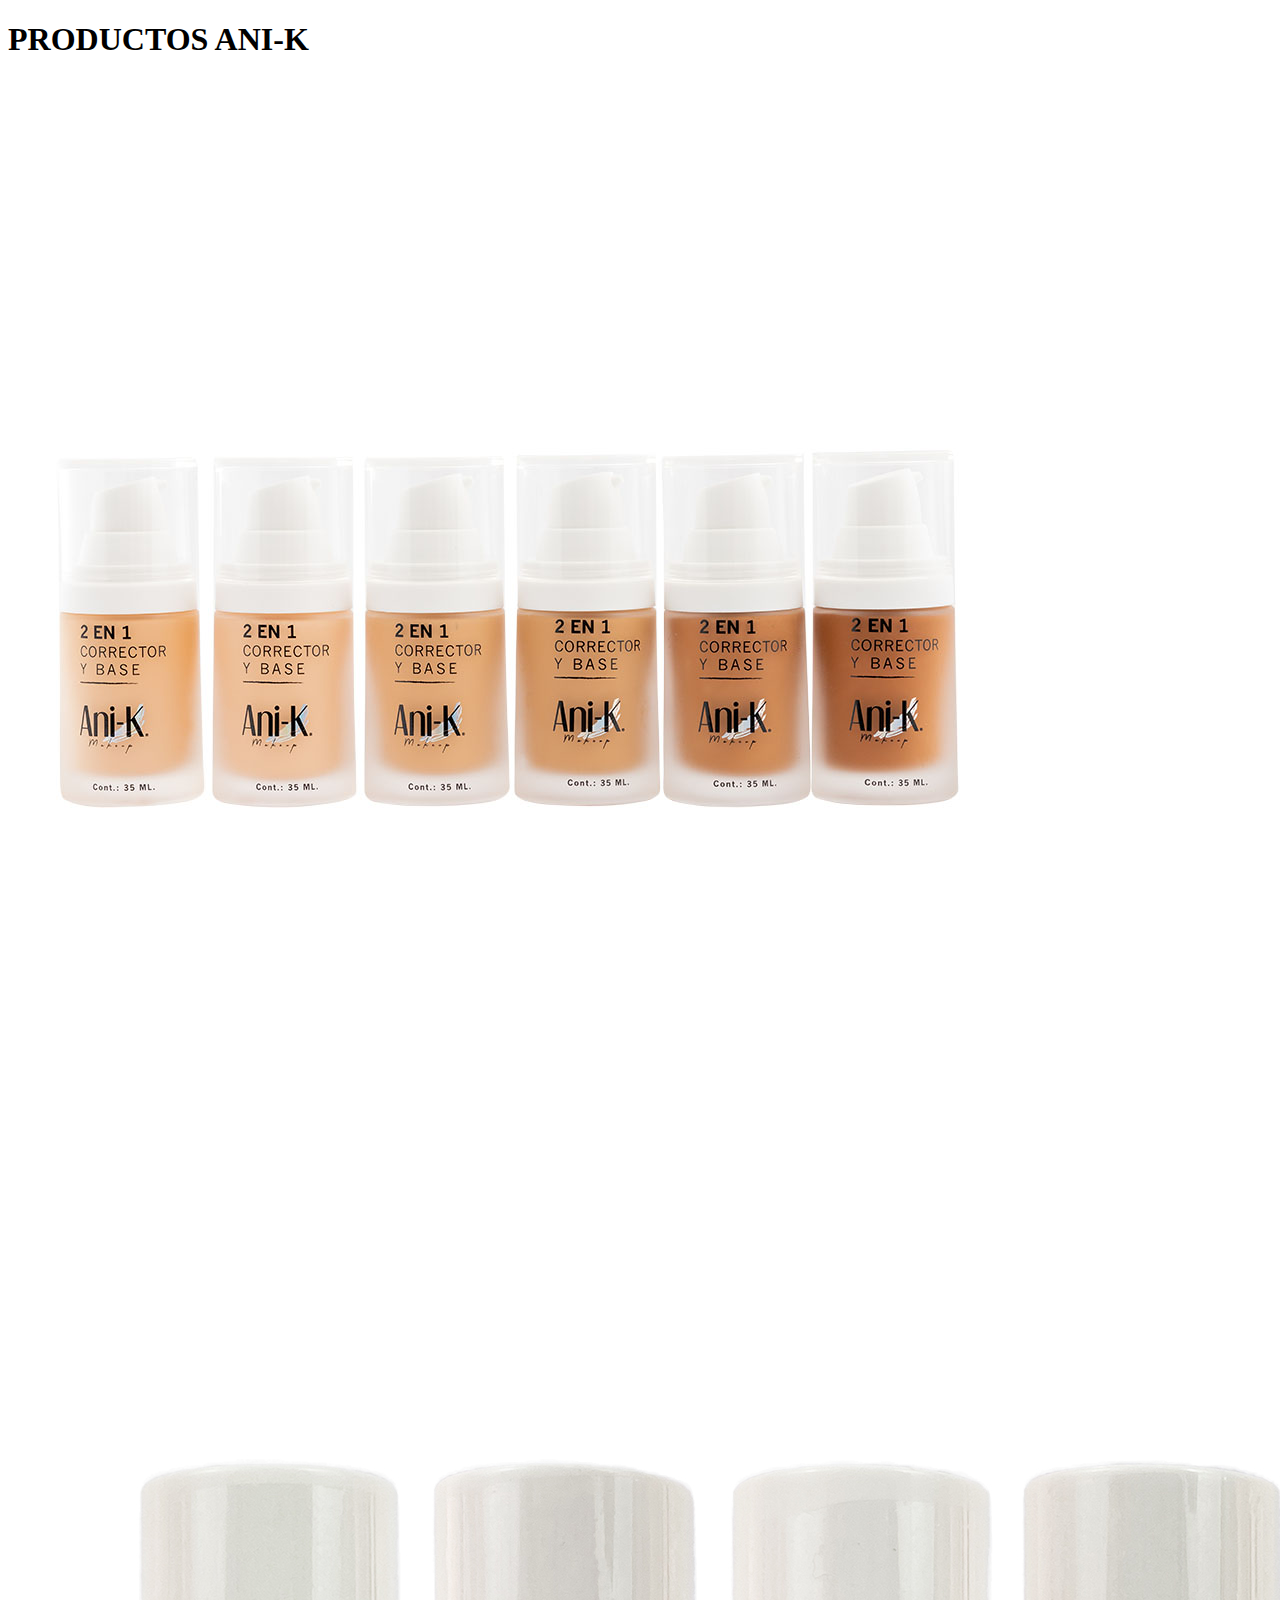
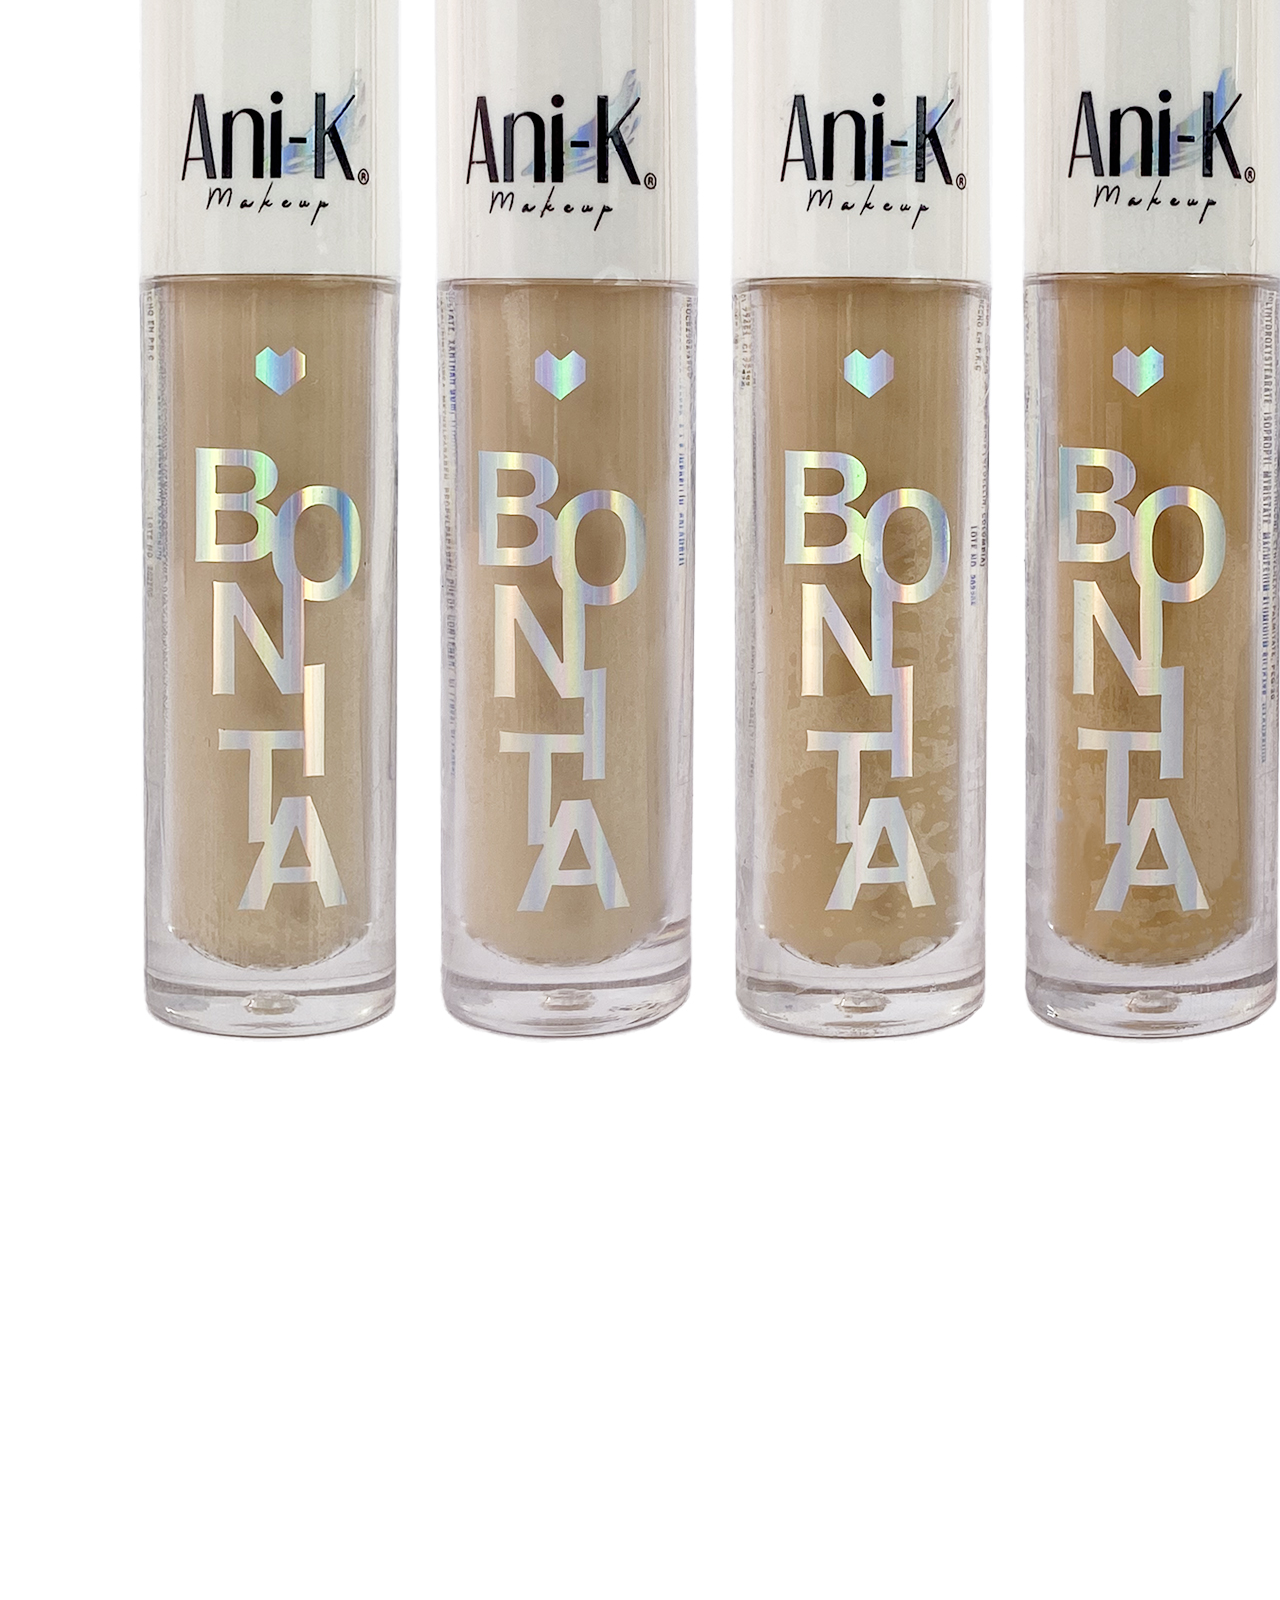
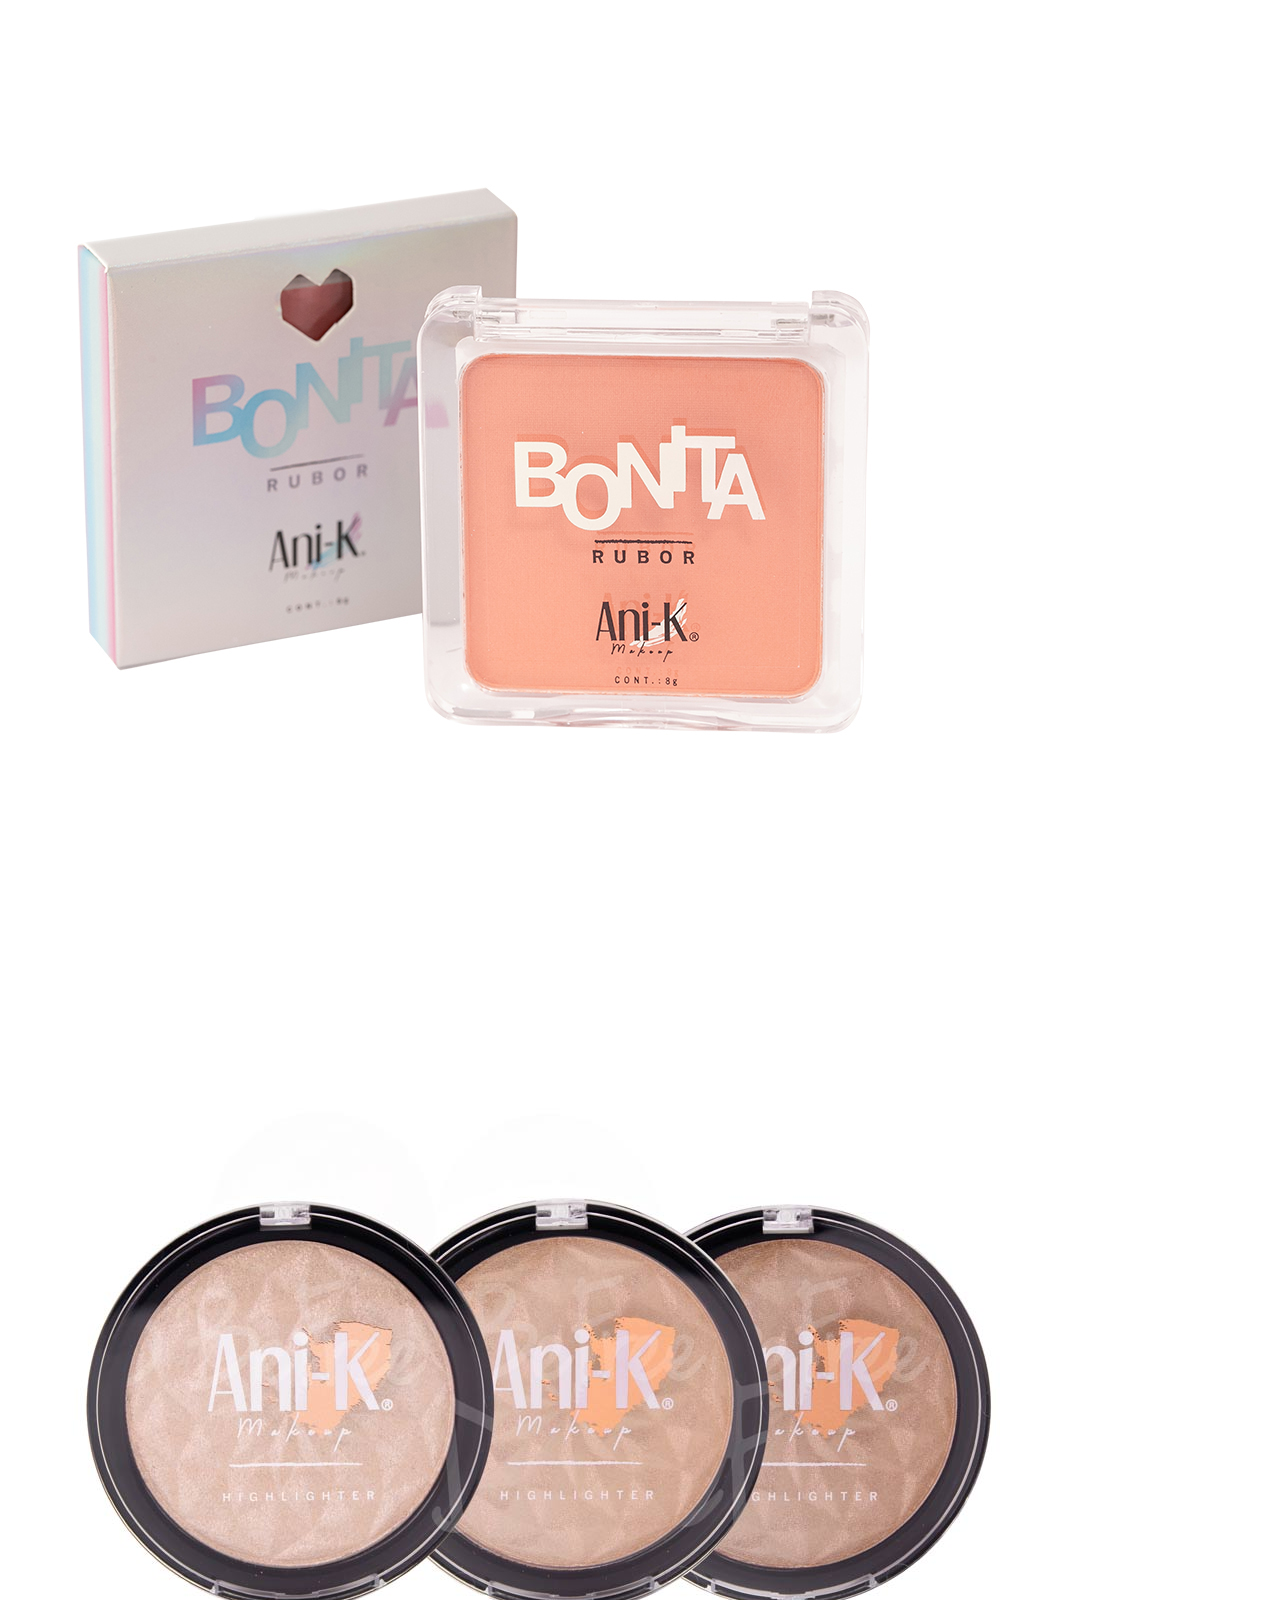
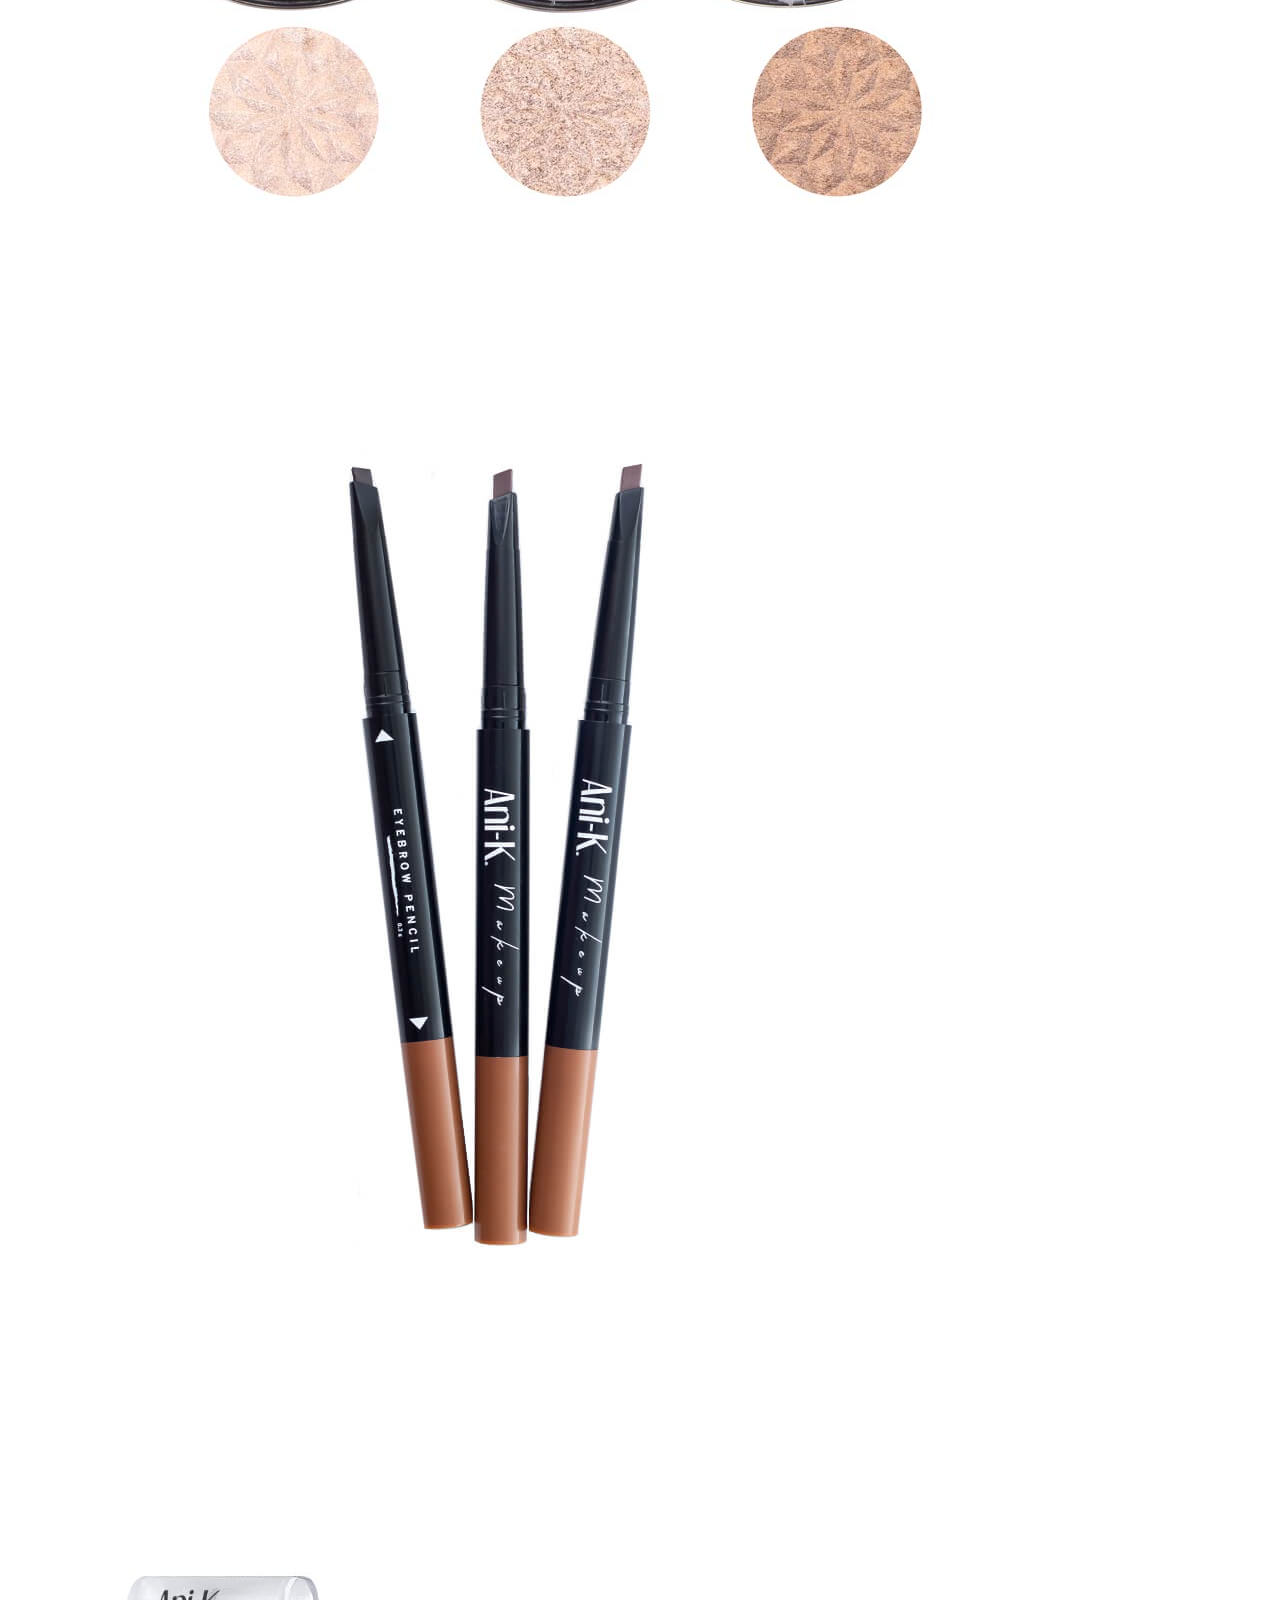
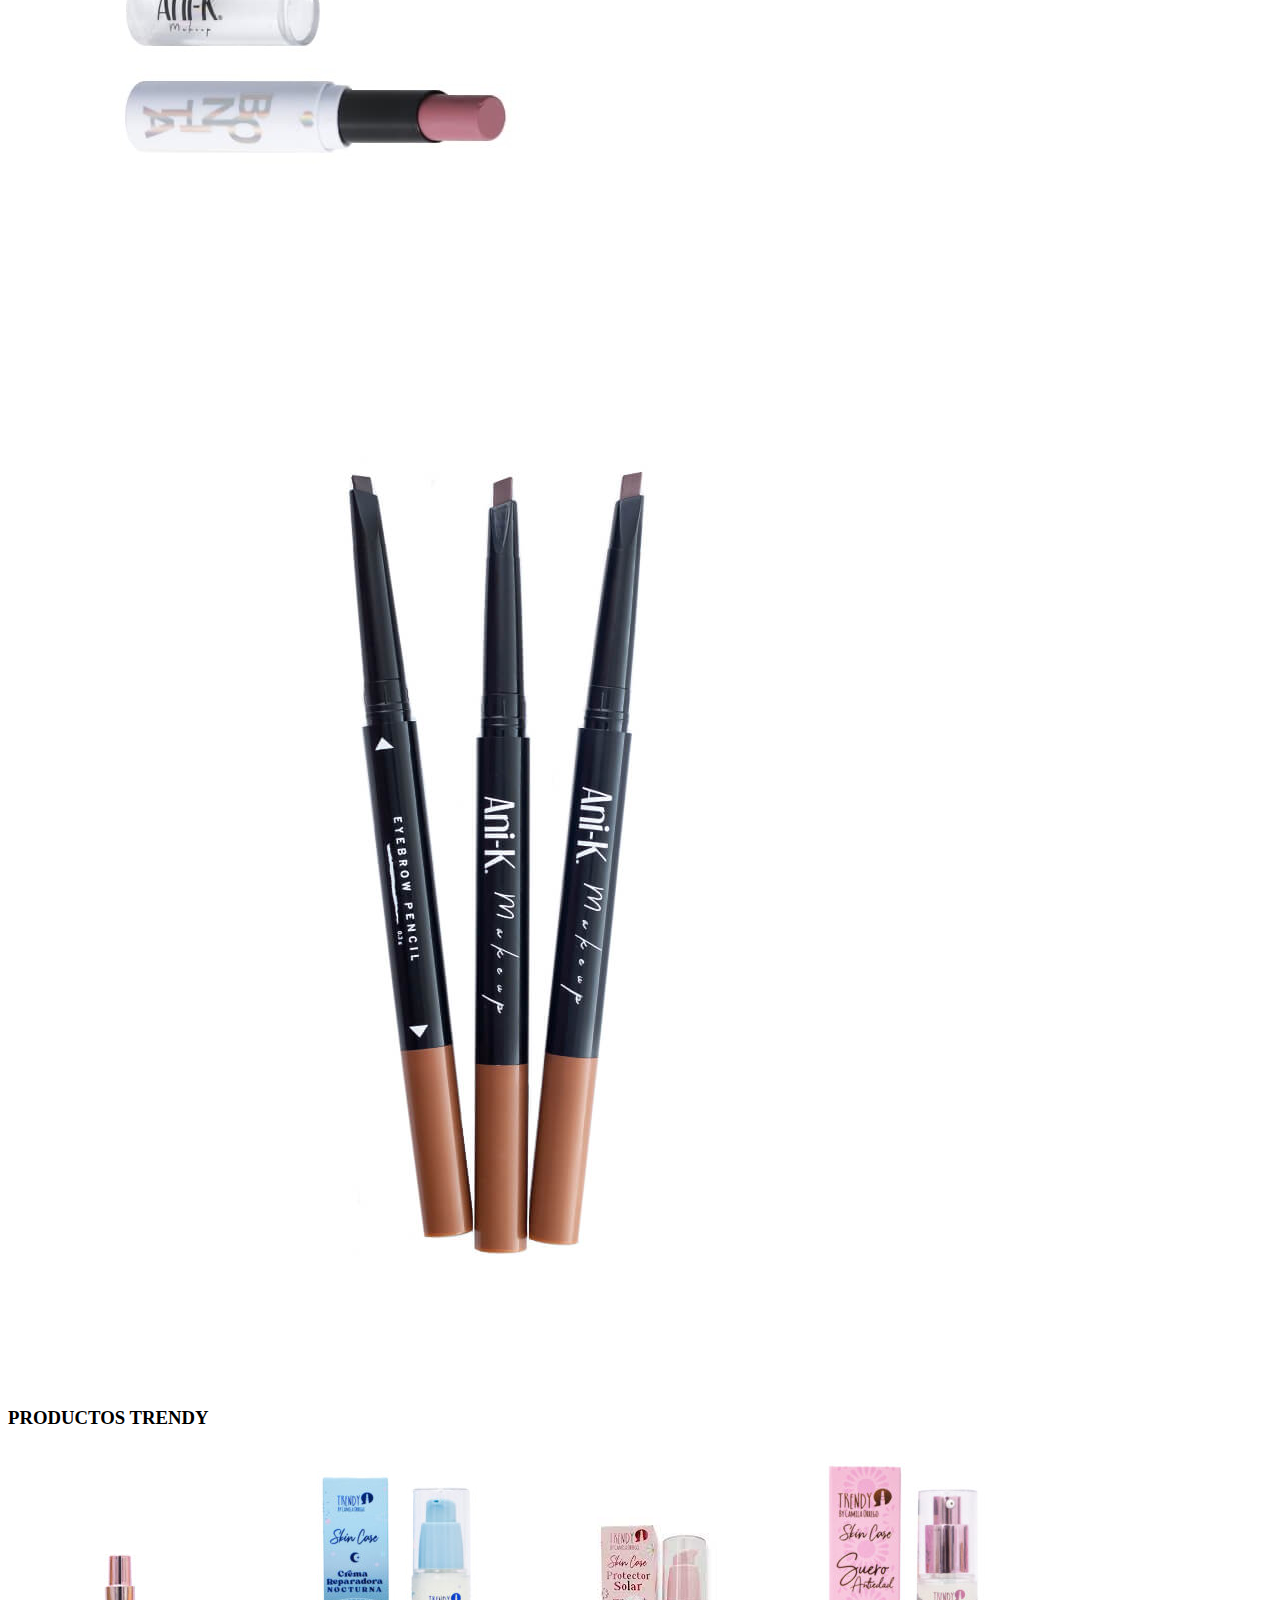
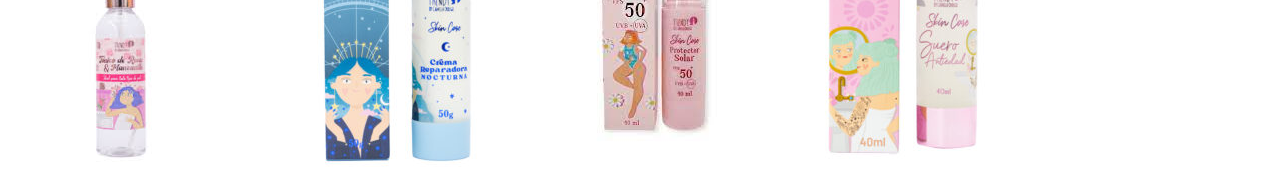
==== html/index.html @ 11a6c13f "se agrego trendy" ====
<!DOCTYPE html>
<html lang="en">
<head>
    <meta charset="UTF-8">
    <meta name="viewport" content="width=device-width, initial-scale=1.0">
    <title>MAQUILLAJE</title>
    <link rel="stylesheet" href="style.css">
</head>
<body>
    
    <main>
    <h1>PRODUCTOS ANI-K</h1>
    <img src="../source/base.jpg">
    <img src="../source/Corrector.jpg">
    <img src="../source/rubor.jpg">
    <img src="../source/iluminador.jpg">
    <img src="../source/lapiz.jpg">
    <img src="../source/labial.jpg">
    <img src="../source/lapiz.jpg">
    <h3>PRODUCTOS TRENDY</h3>
    <img src="../source/tonico.jpg">
    <img src="../source/crema.jpg">
    <img src="../source/protector.jpg">
    <img src="../source/suero.jpg">
    </main>
    
</body>
</html>
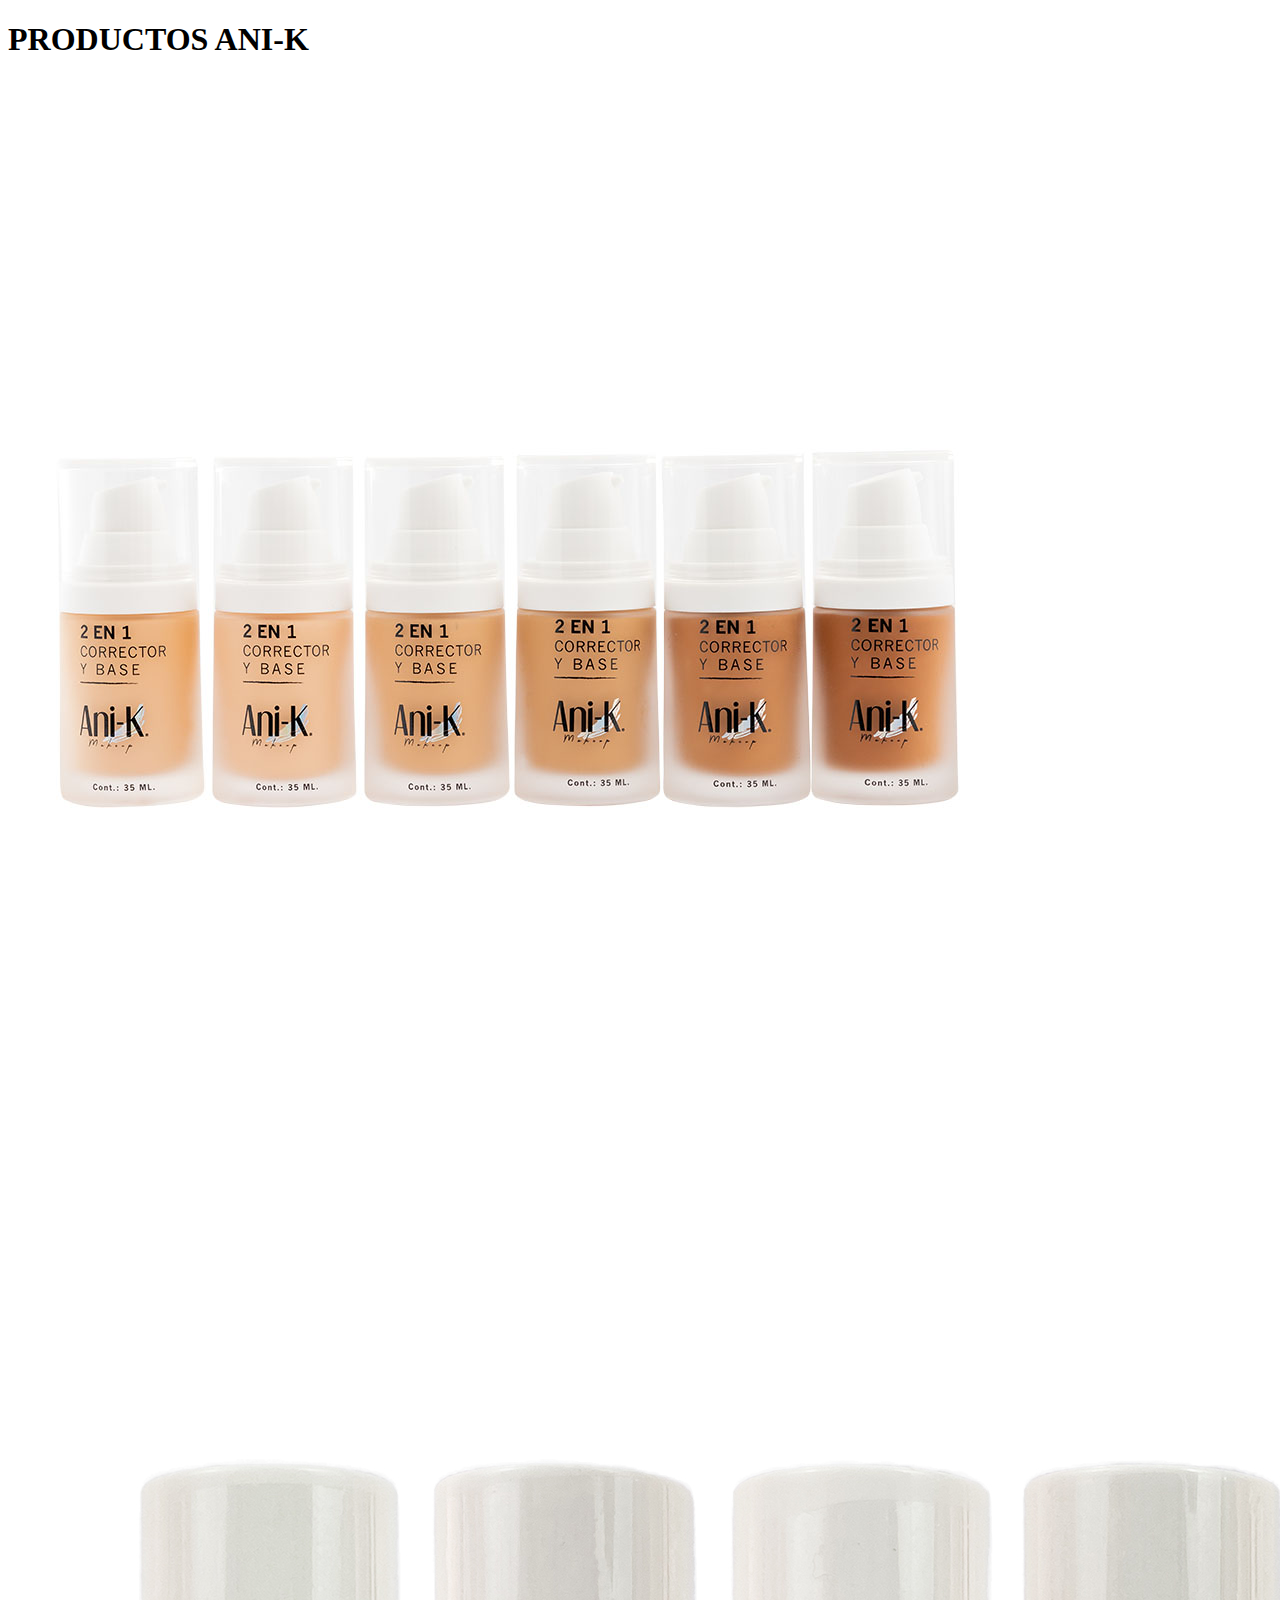
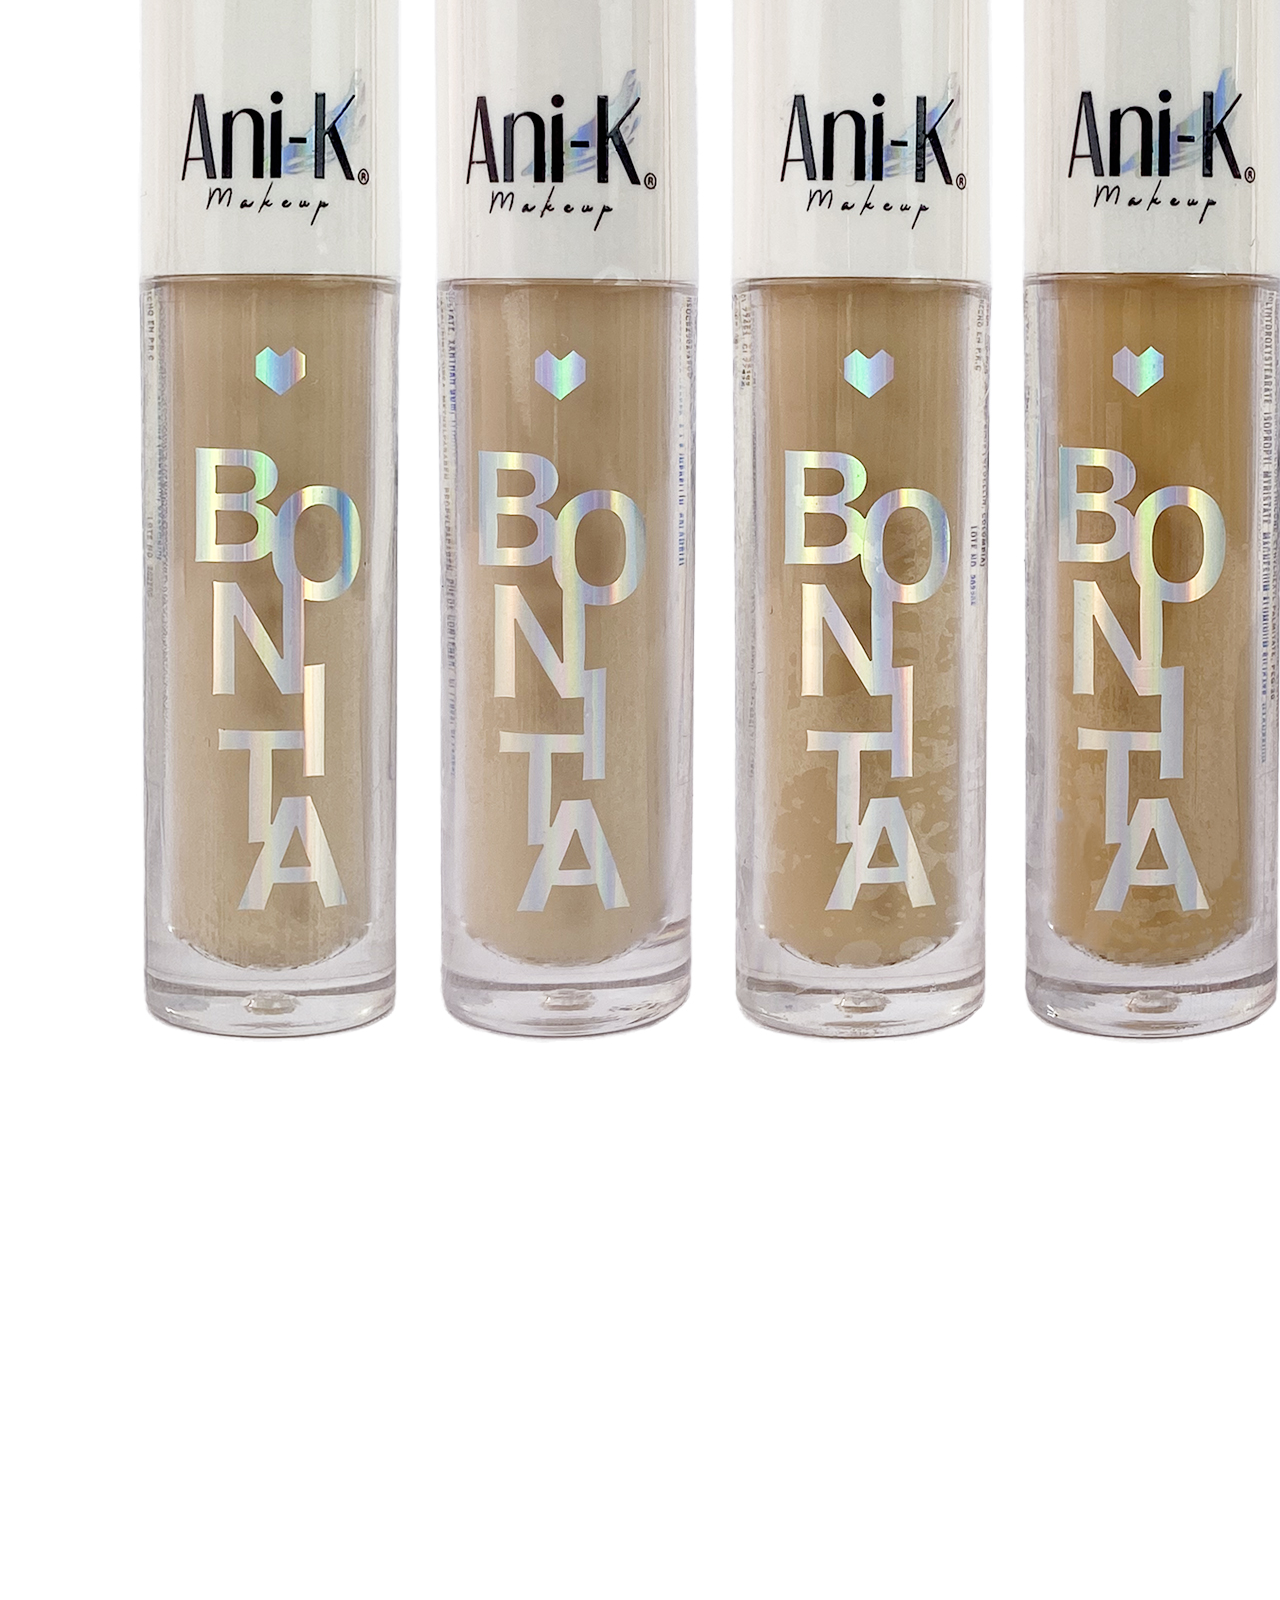
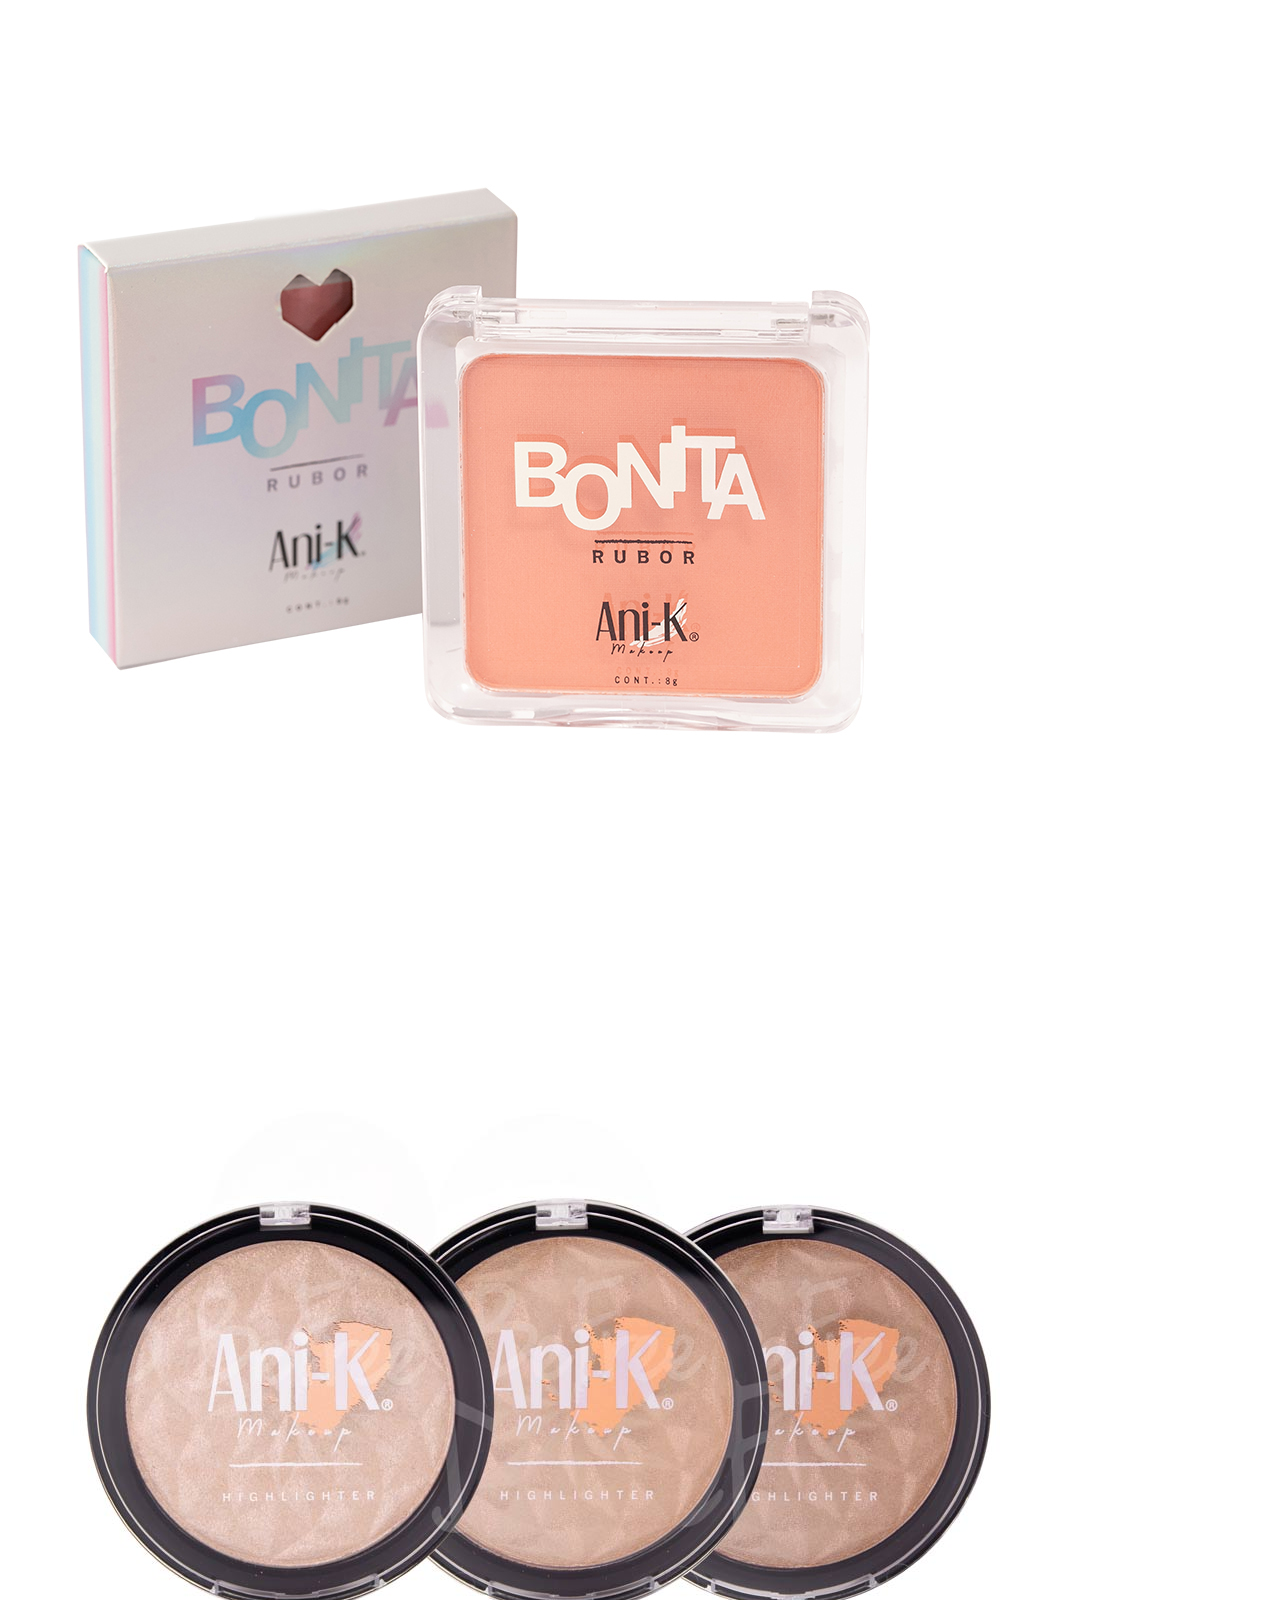
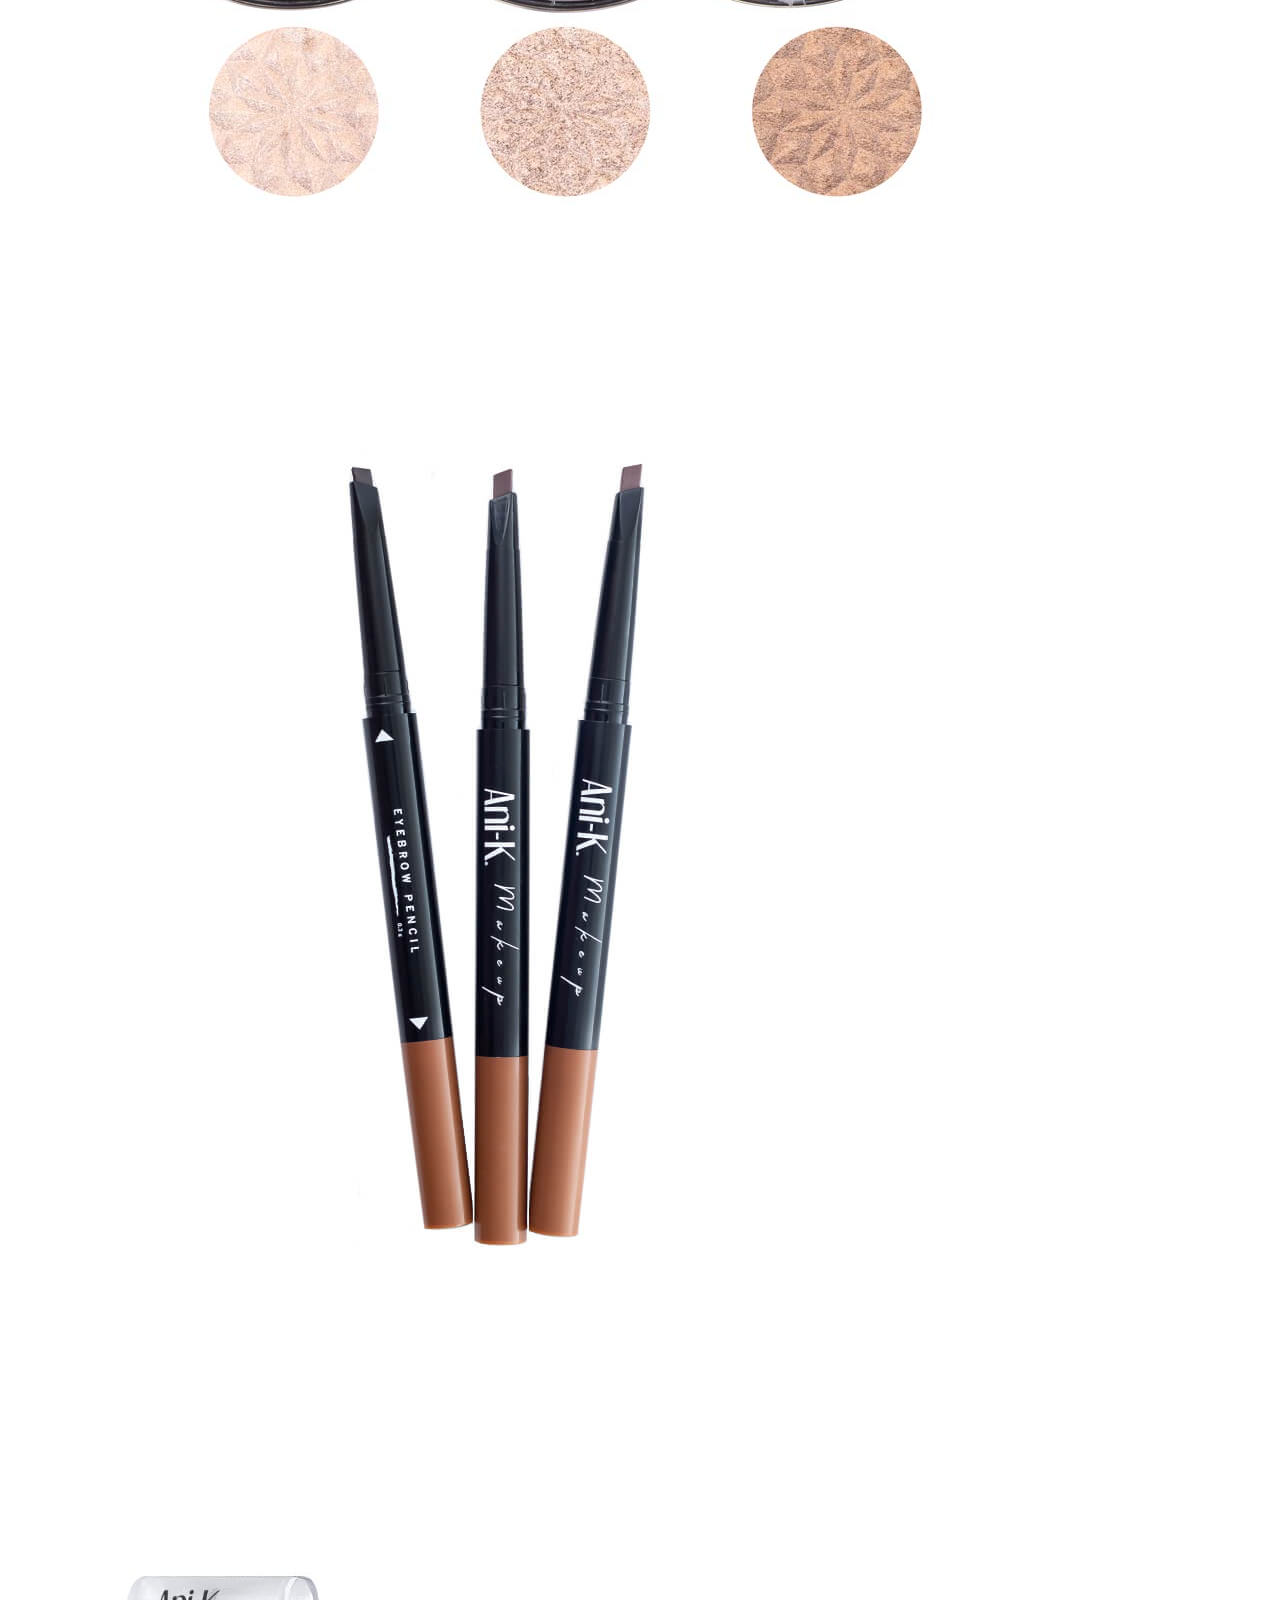
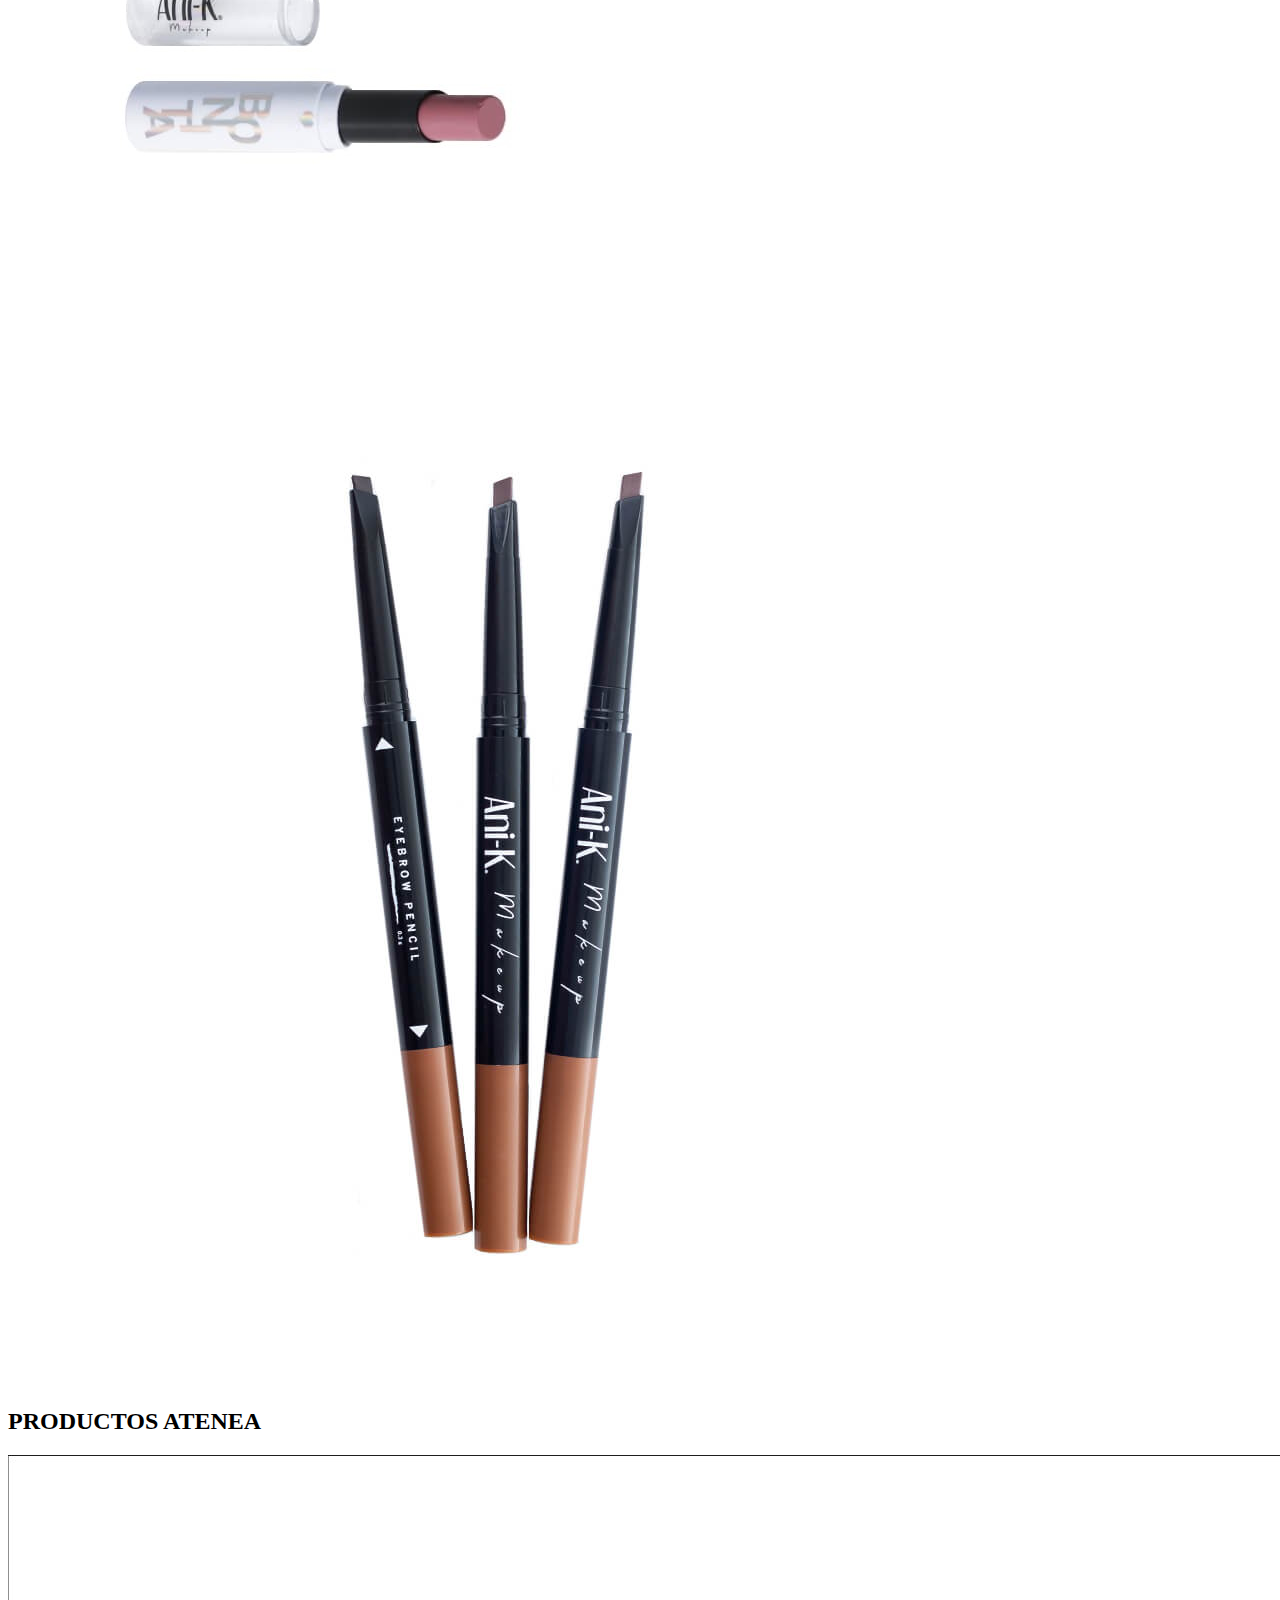
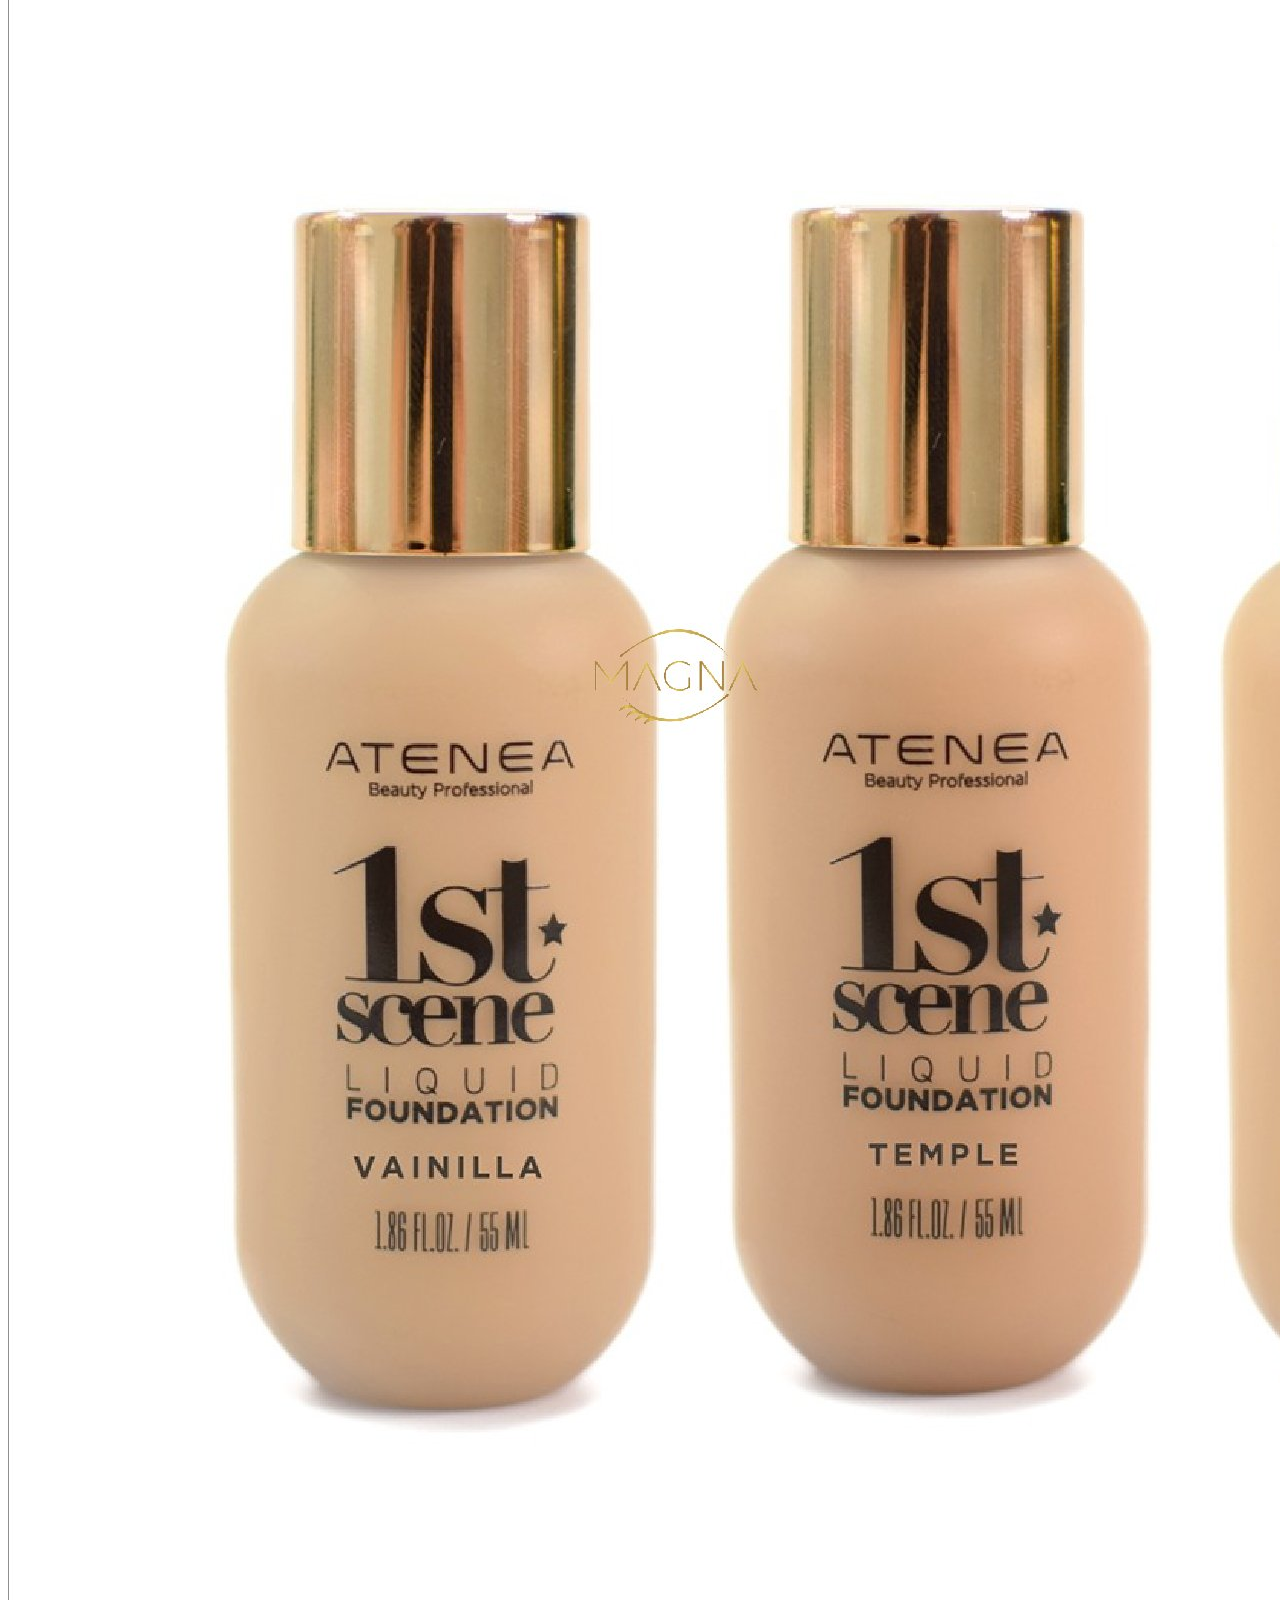
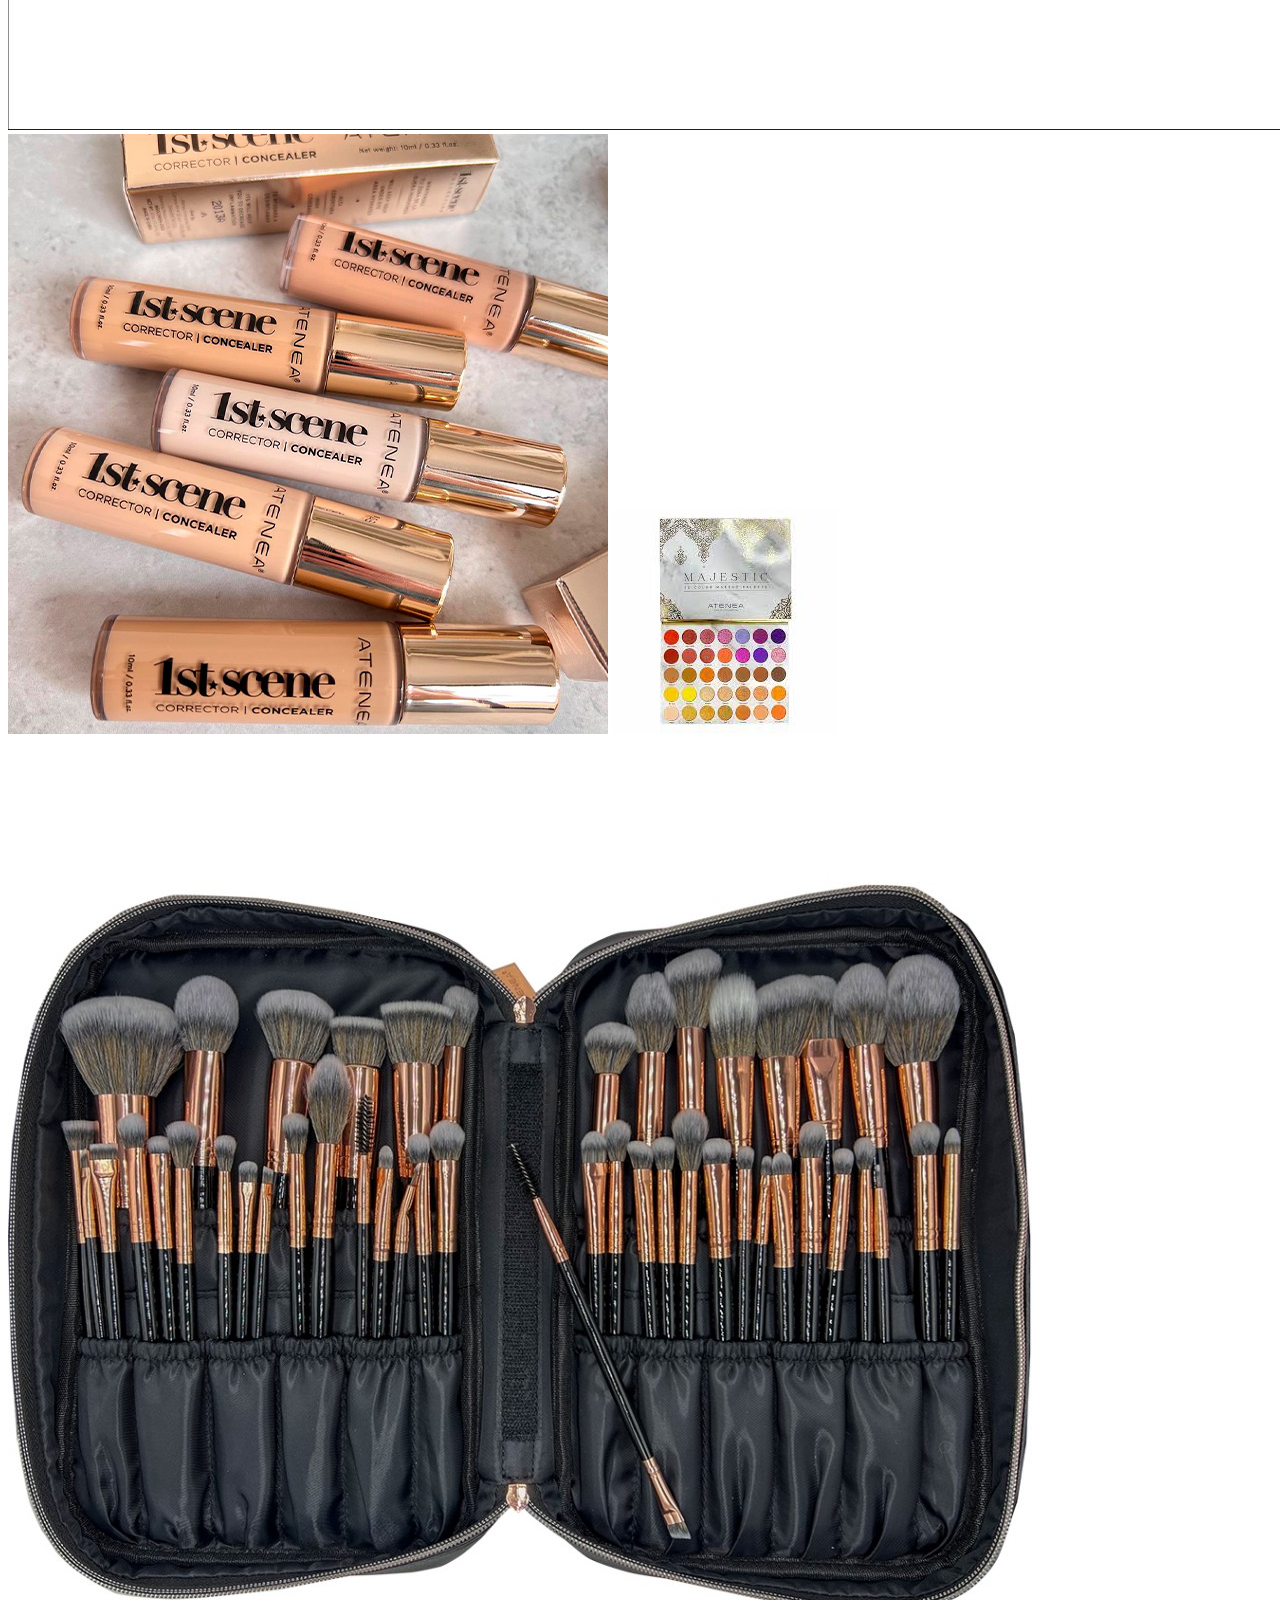
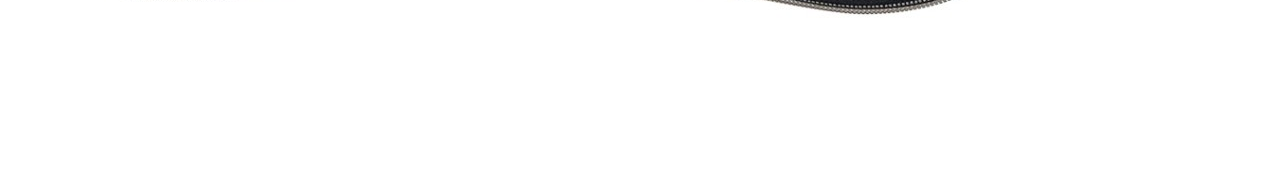
==== commit b52bfa6e: "productos atenea" ====
--- a/html/index.html
+++ b/html/index.html
@@ -7,7 +7,6 @@
     <link rel="stylesheet" href="style.css">
 </head>
 <body>
-    
     <main>
     <h1>PRODUCTOS ANI-K</h1>
     <img src="../source/base.jpg">
@@ -17,12 +16,11 @@
     <img src="../source/lapiz.jpg">
     <img src="../source/labial.jpg">
     <img src="../source/lapiz.jpg">
-    <h3>PRODUCTOS TRENDY</h3>
-    <img src="../source/tonico.jpg">
-    <img src="../source/crema.jpg">
-    <img src="../source/protector.jpg">
-    <img src="../source/suero.jpg">
+    <h2>PRODUCTOS ATENEA</h2>
+    <img src="../source/ateneabase.jpg">
+    <img src="../source/correctoratenea.jpg">
+    <img src="../source/sombras.jpg">
+    <img src="../source/brochasatenea.jpg">
     </main>
-    
 </body>
 </html>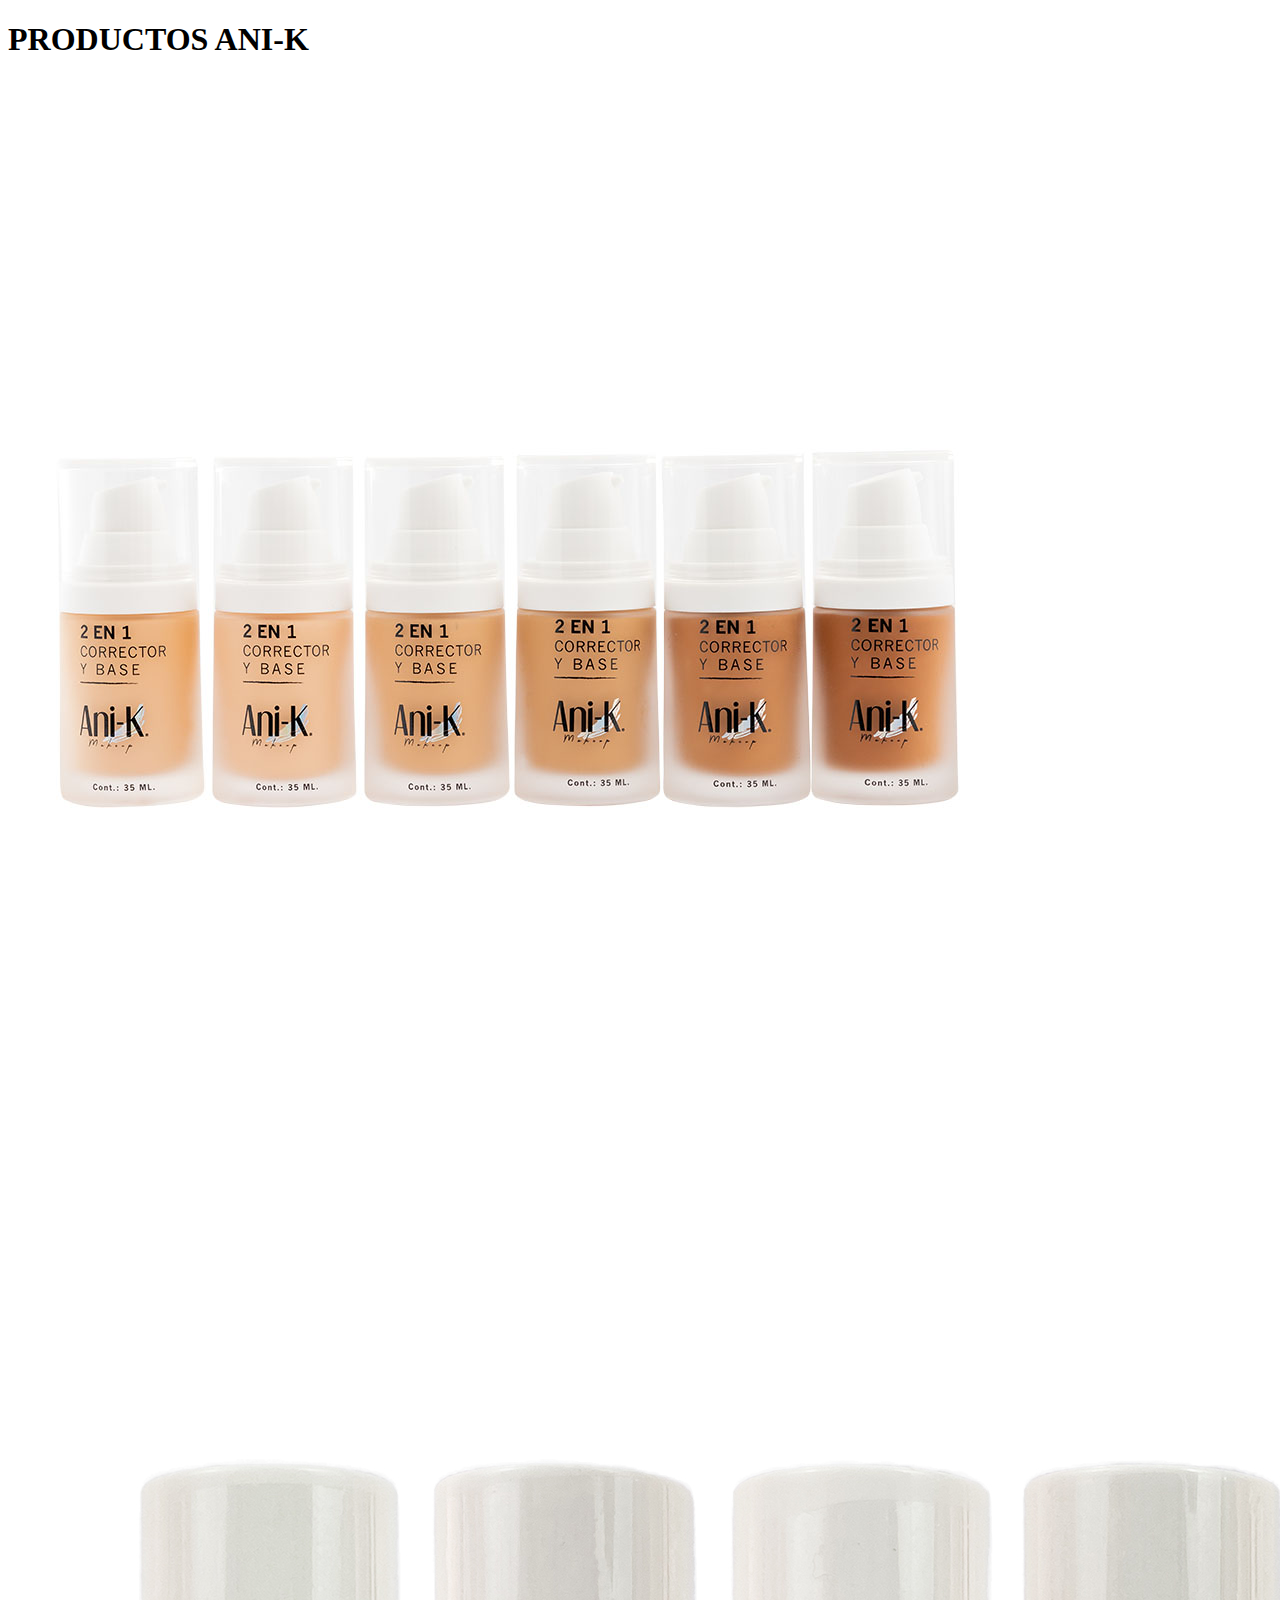
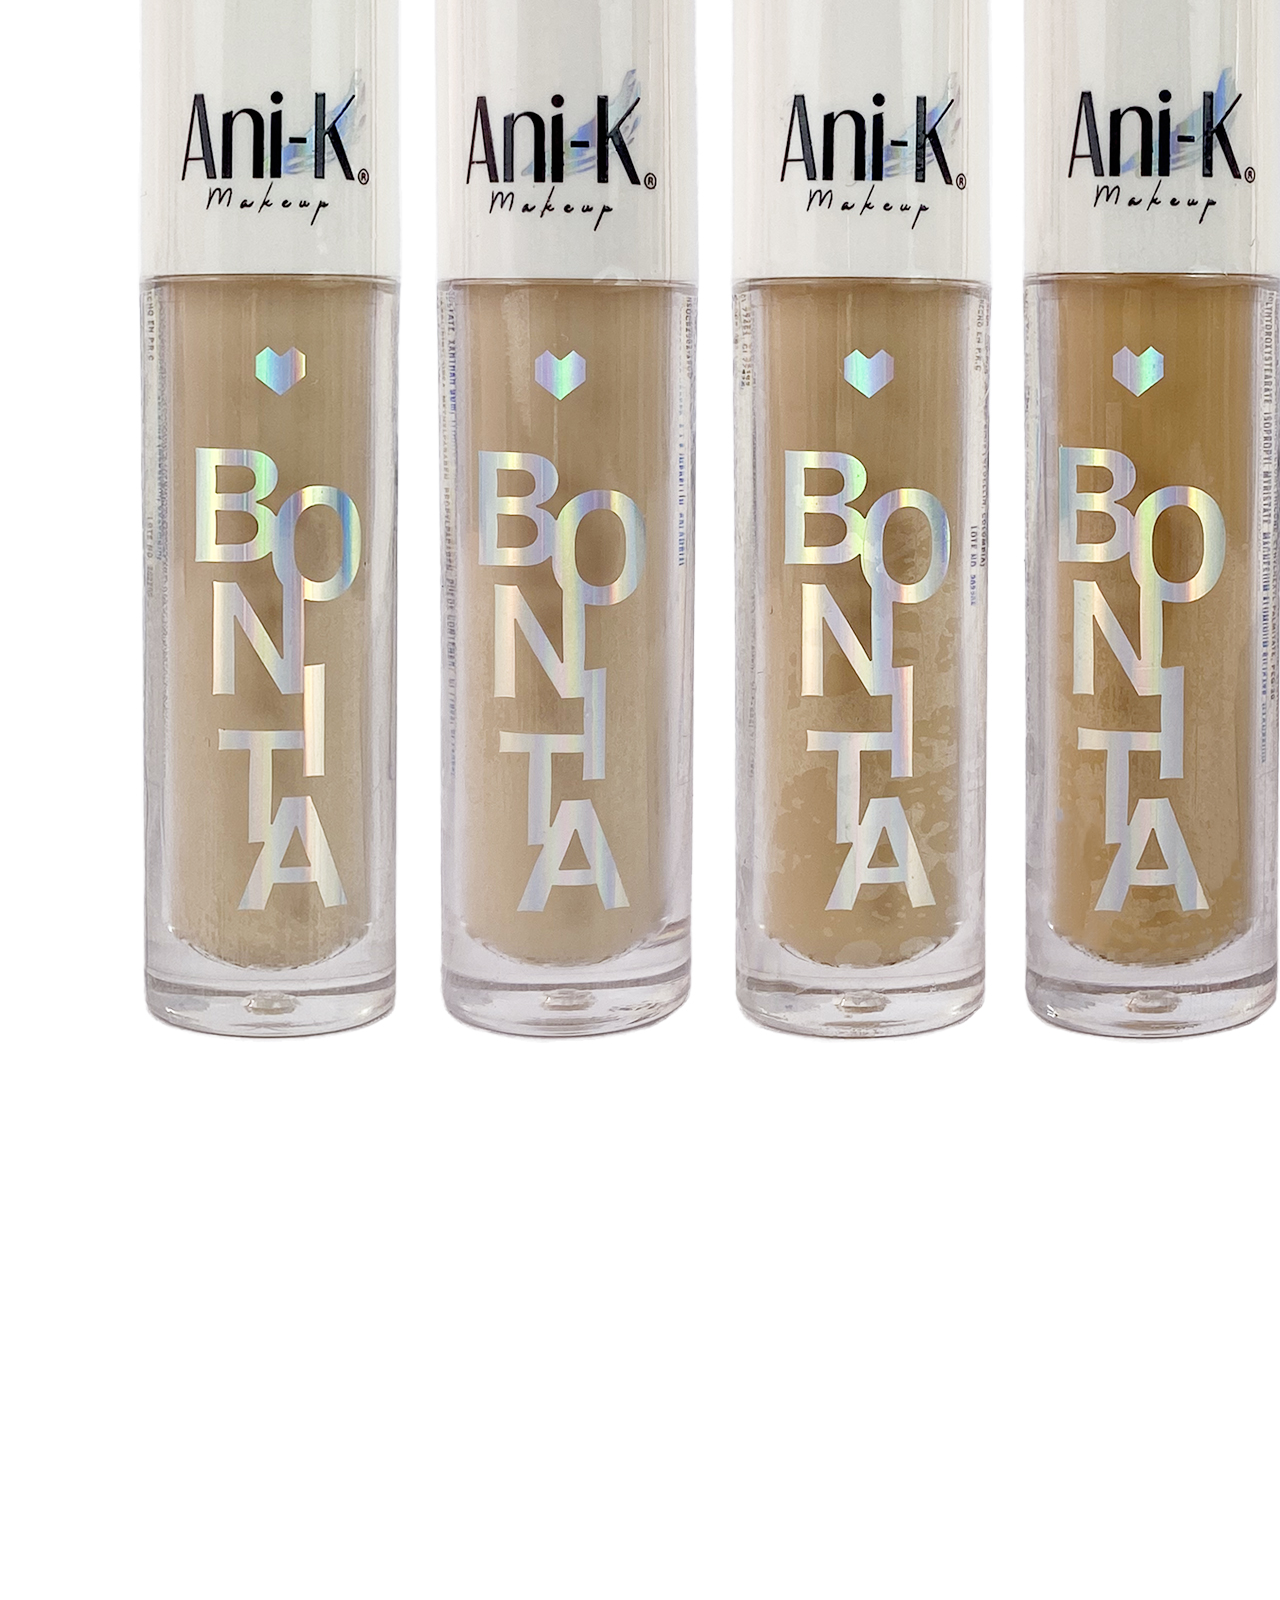
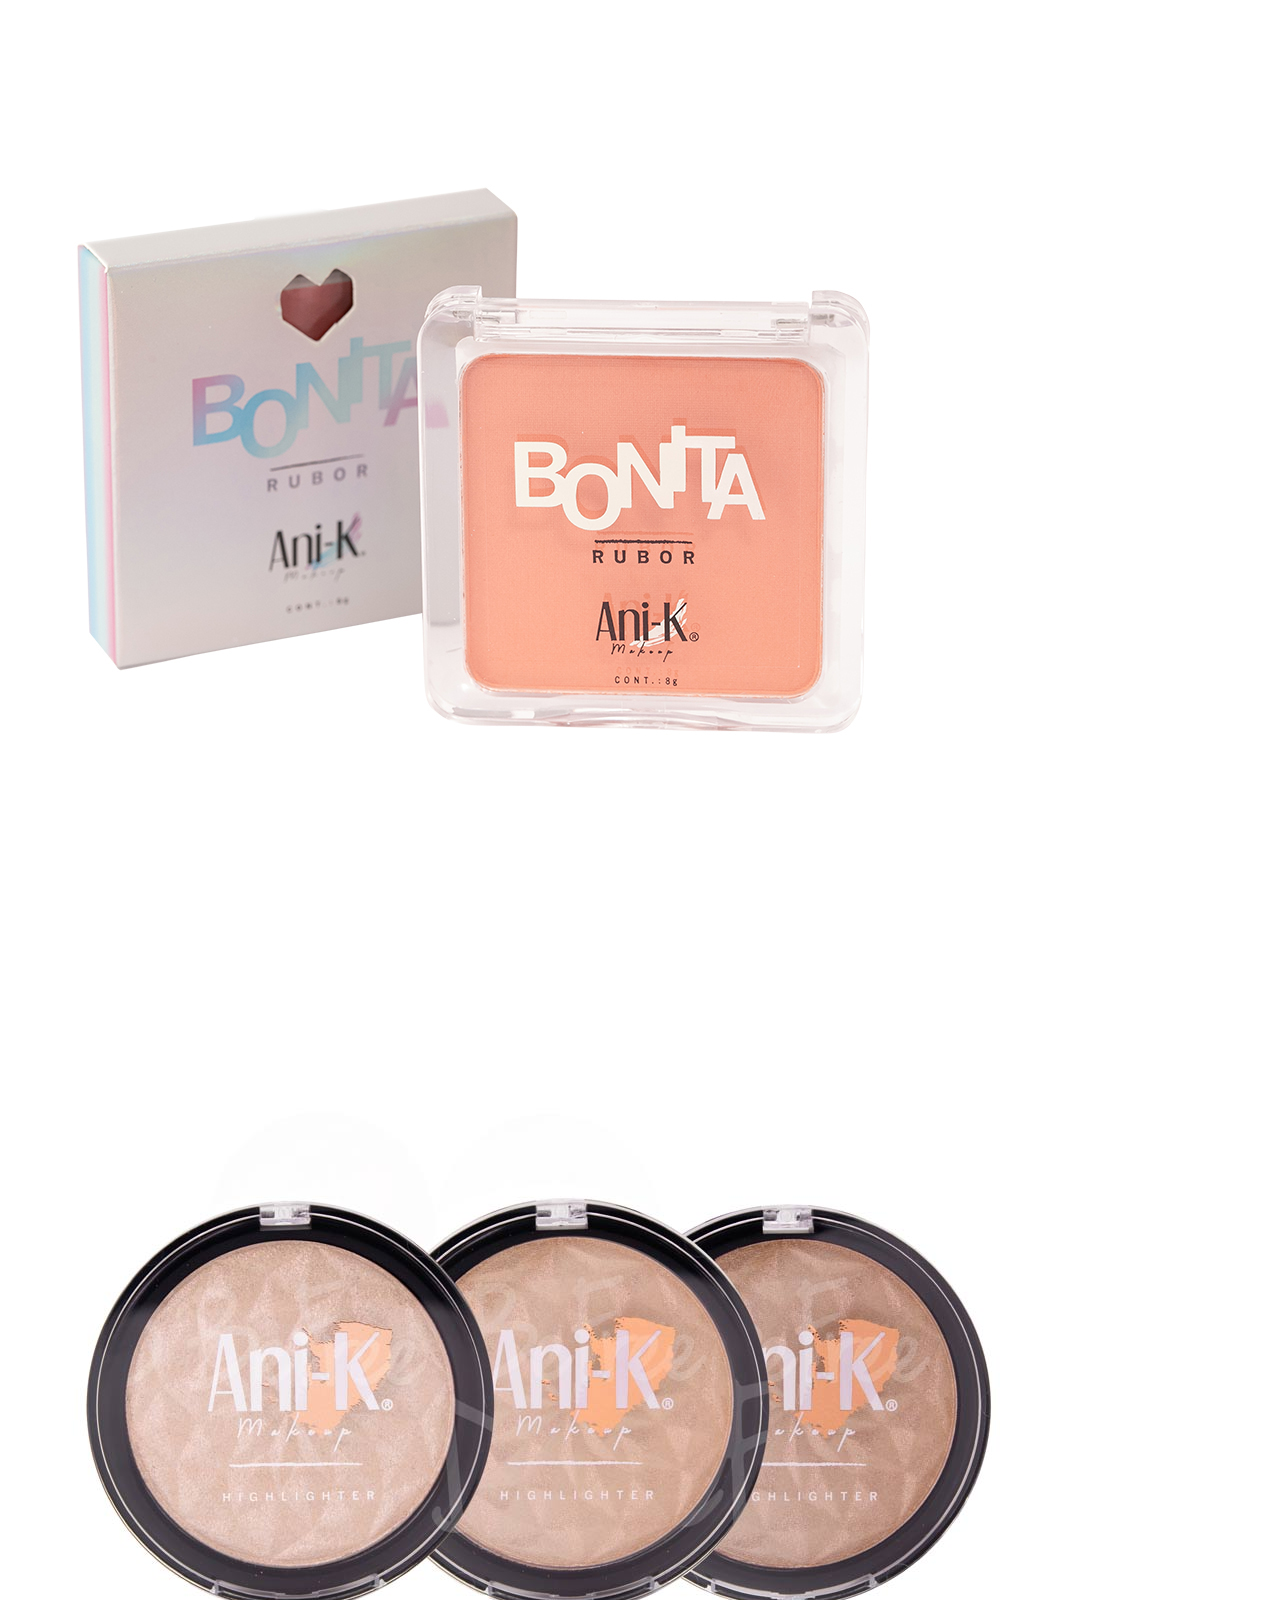
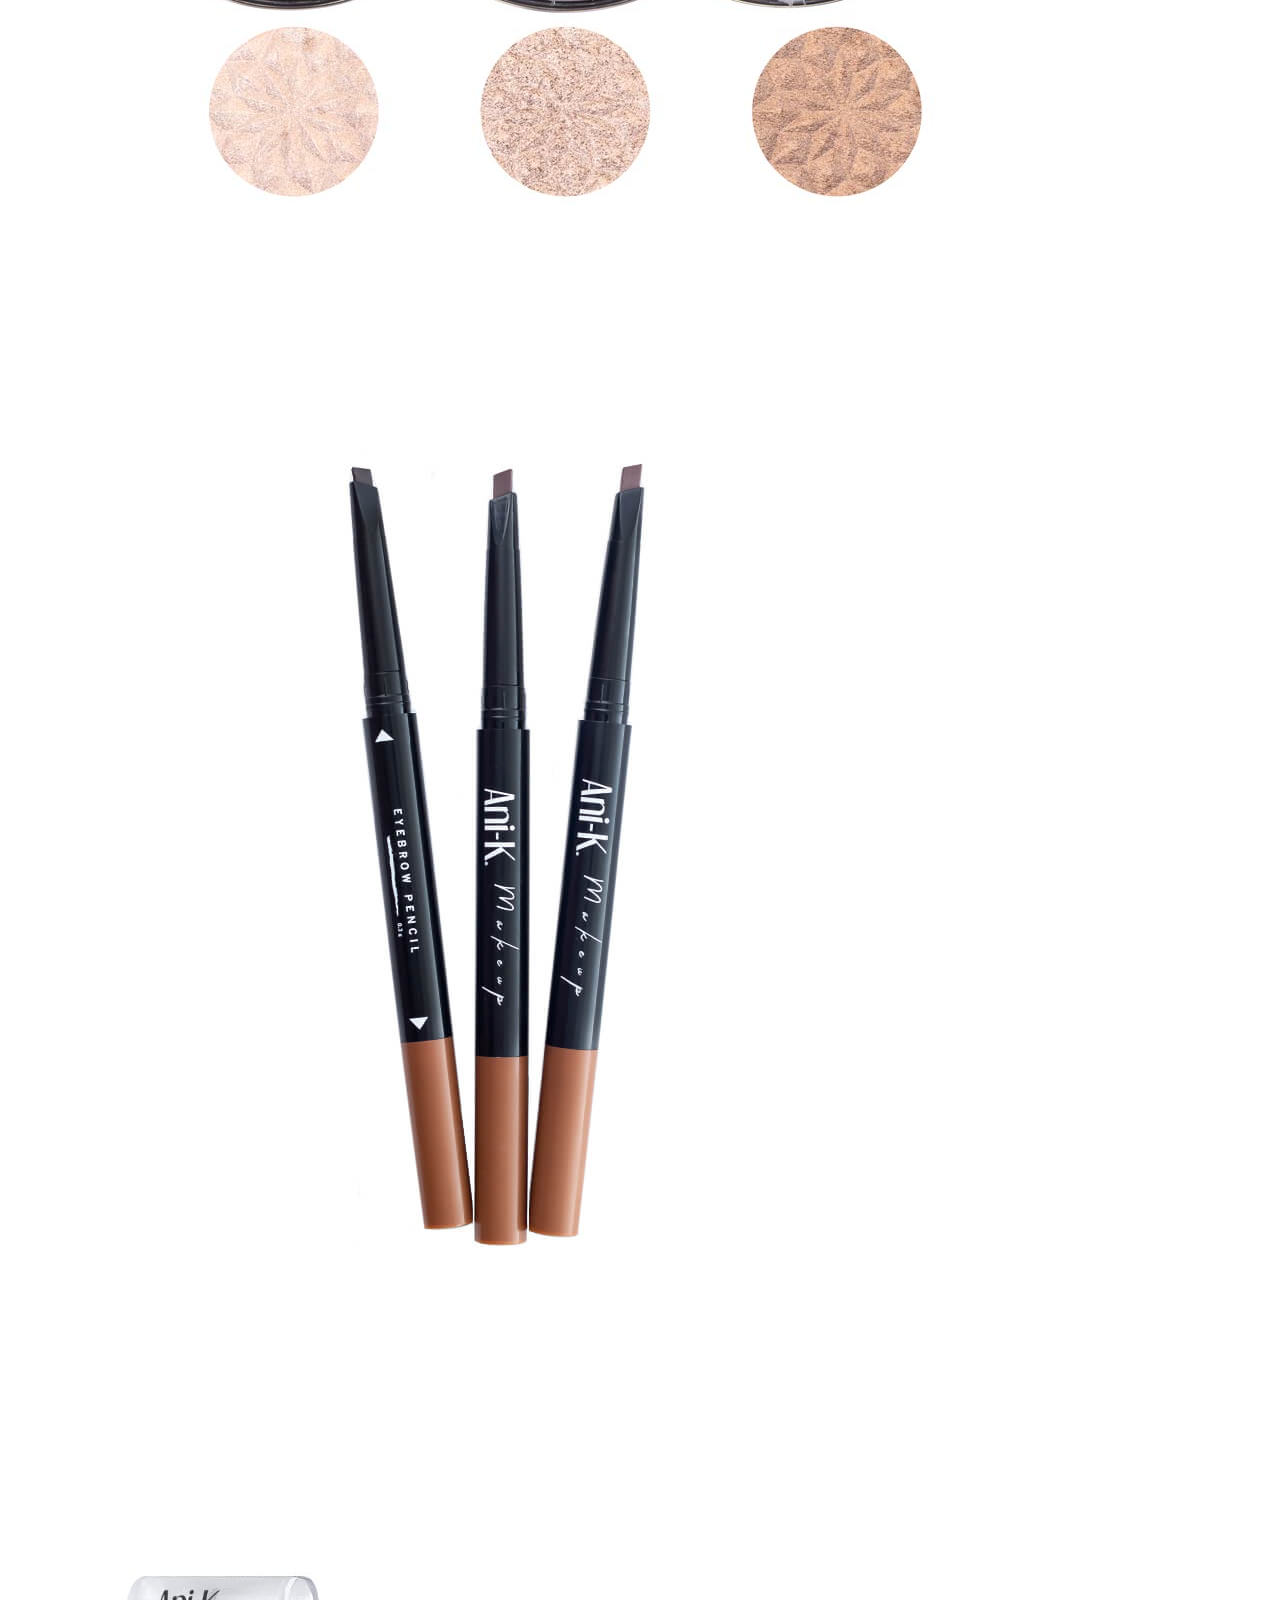
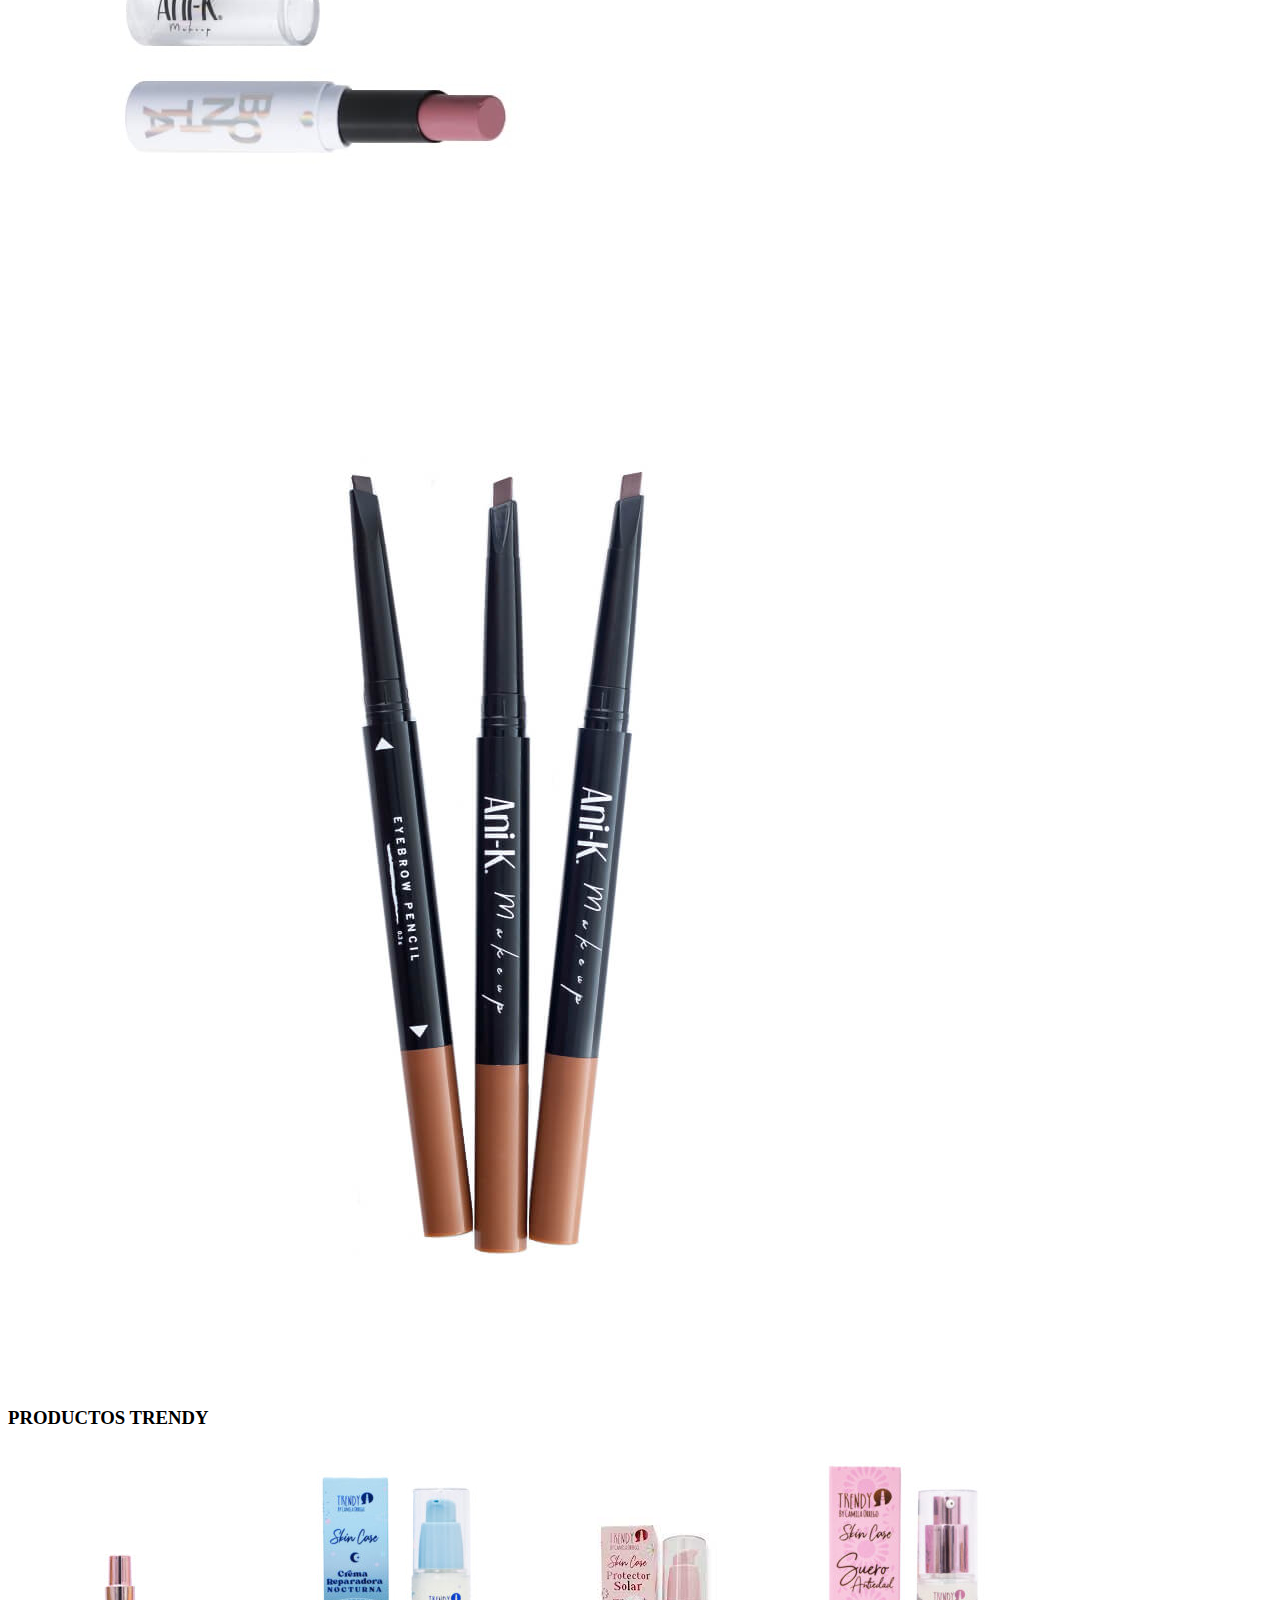
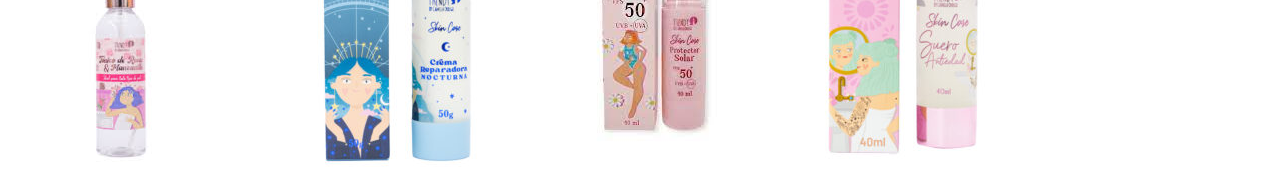
==== commit 812c2690: "Merge branch 'feature/atenea' into feature/productos" ====
--- a/html/index.html
+++ b/html/index.html
@@ -7,6 +7,7 @@
     <link rel="stylesheet" href="style.css">
 </head>
 <body>
+    
     <main>
     <h1>PRODUCTOS ANI-K</h1>
     <img src="../source/base.jpg">
@@ -16,11 +17,11 @@
     <img src="../source/lapiz.jpg">
     <img src="../source/labial.jpg">
     <img src="../source/lapiz.jpg">
-    <h2>PRODUCTOS ATENEA</h2>
-    <img src="../source/ateneabase.jpg">
-    <img src="../source/correctoratenea.jpg">
-    <img src="../source/sombras.jpg">
-    <img src="../source/brochasatenea.jpg">
+    <h3>PRODUCTOS TRENDY</h3>
+    <img src="../source/tonico.jpg">
+    <img src="../source/crema.jpg">
+    <img src="../source/protector.jpg">
+    <img src="../source/suero.jpg">
     </main>
 </body>
 </html>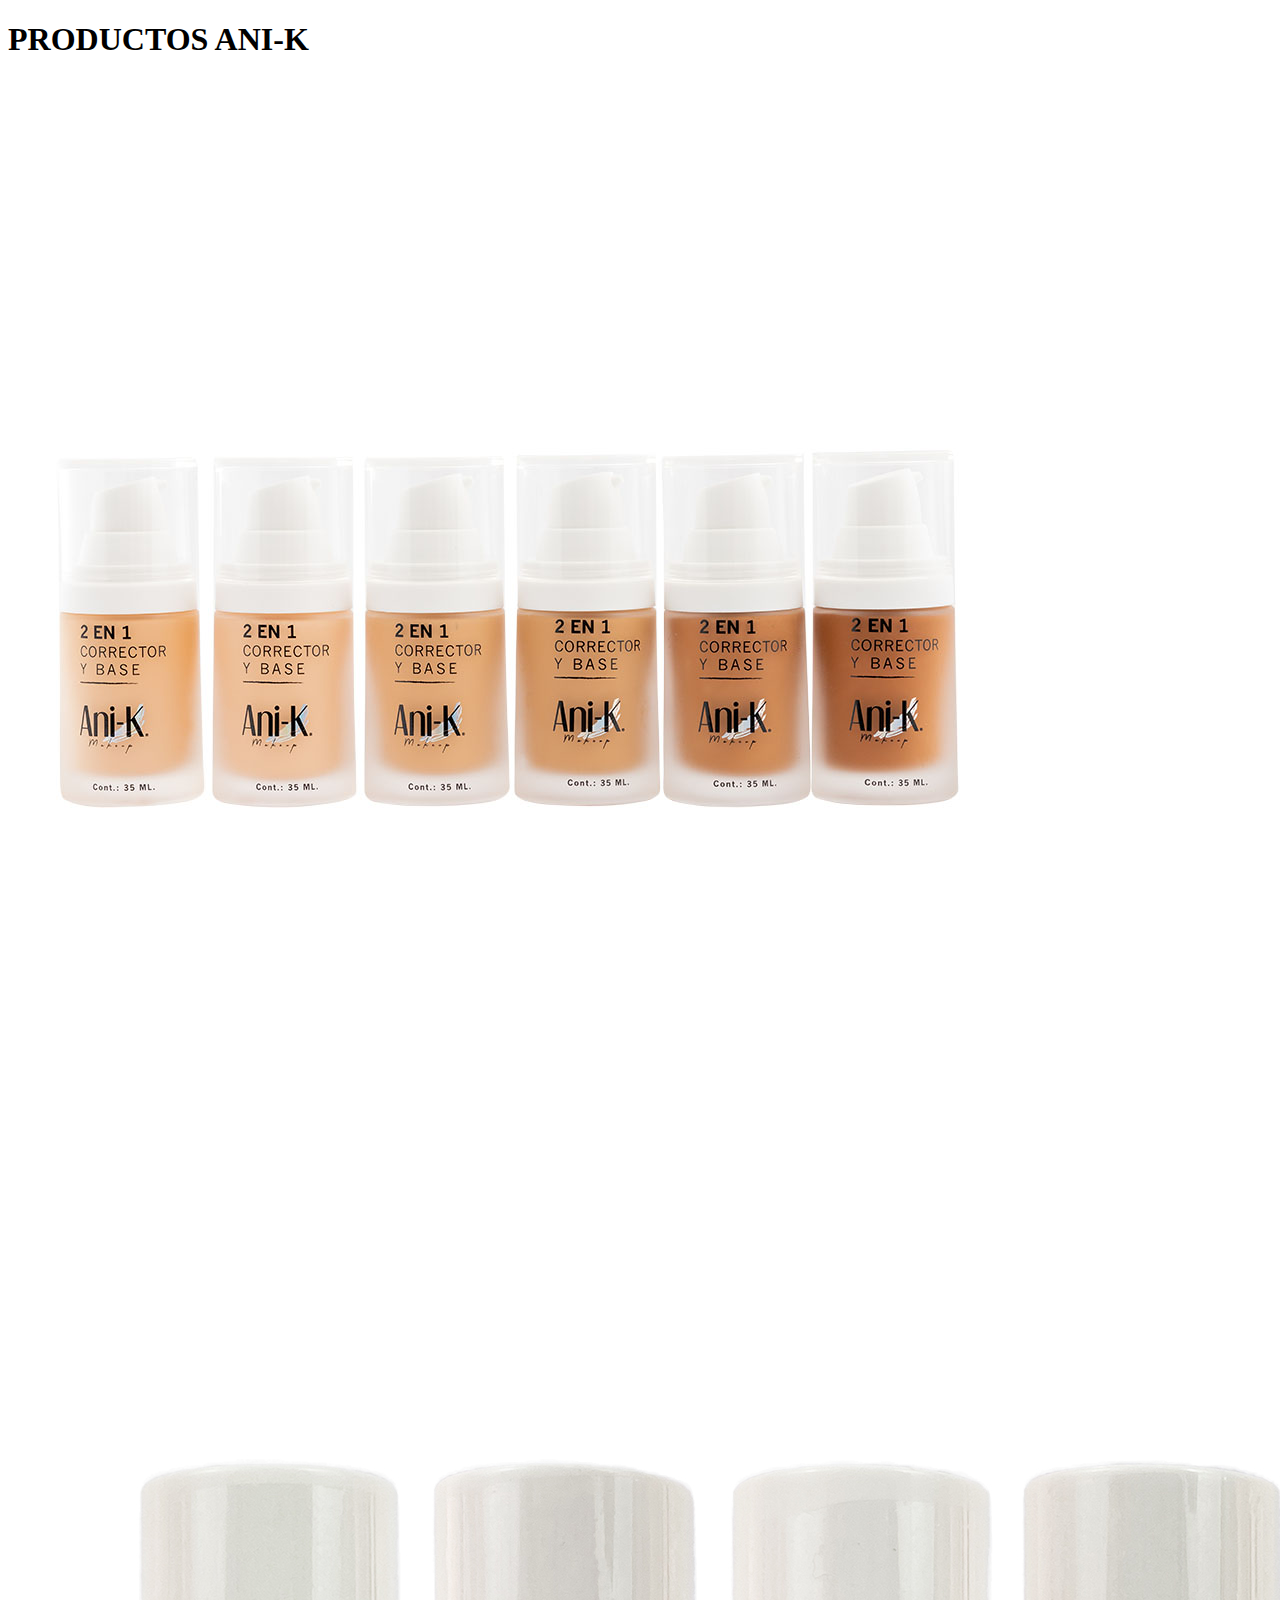
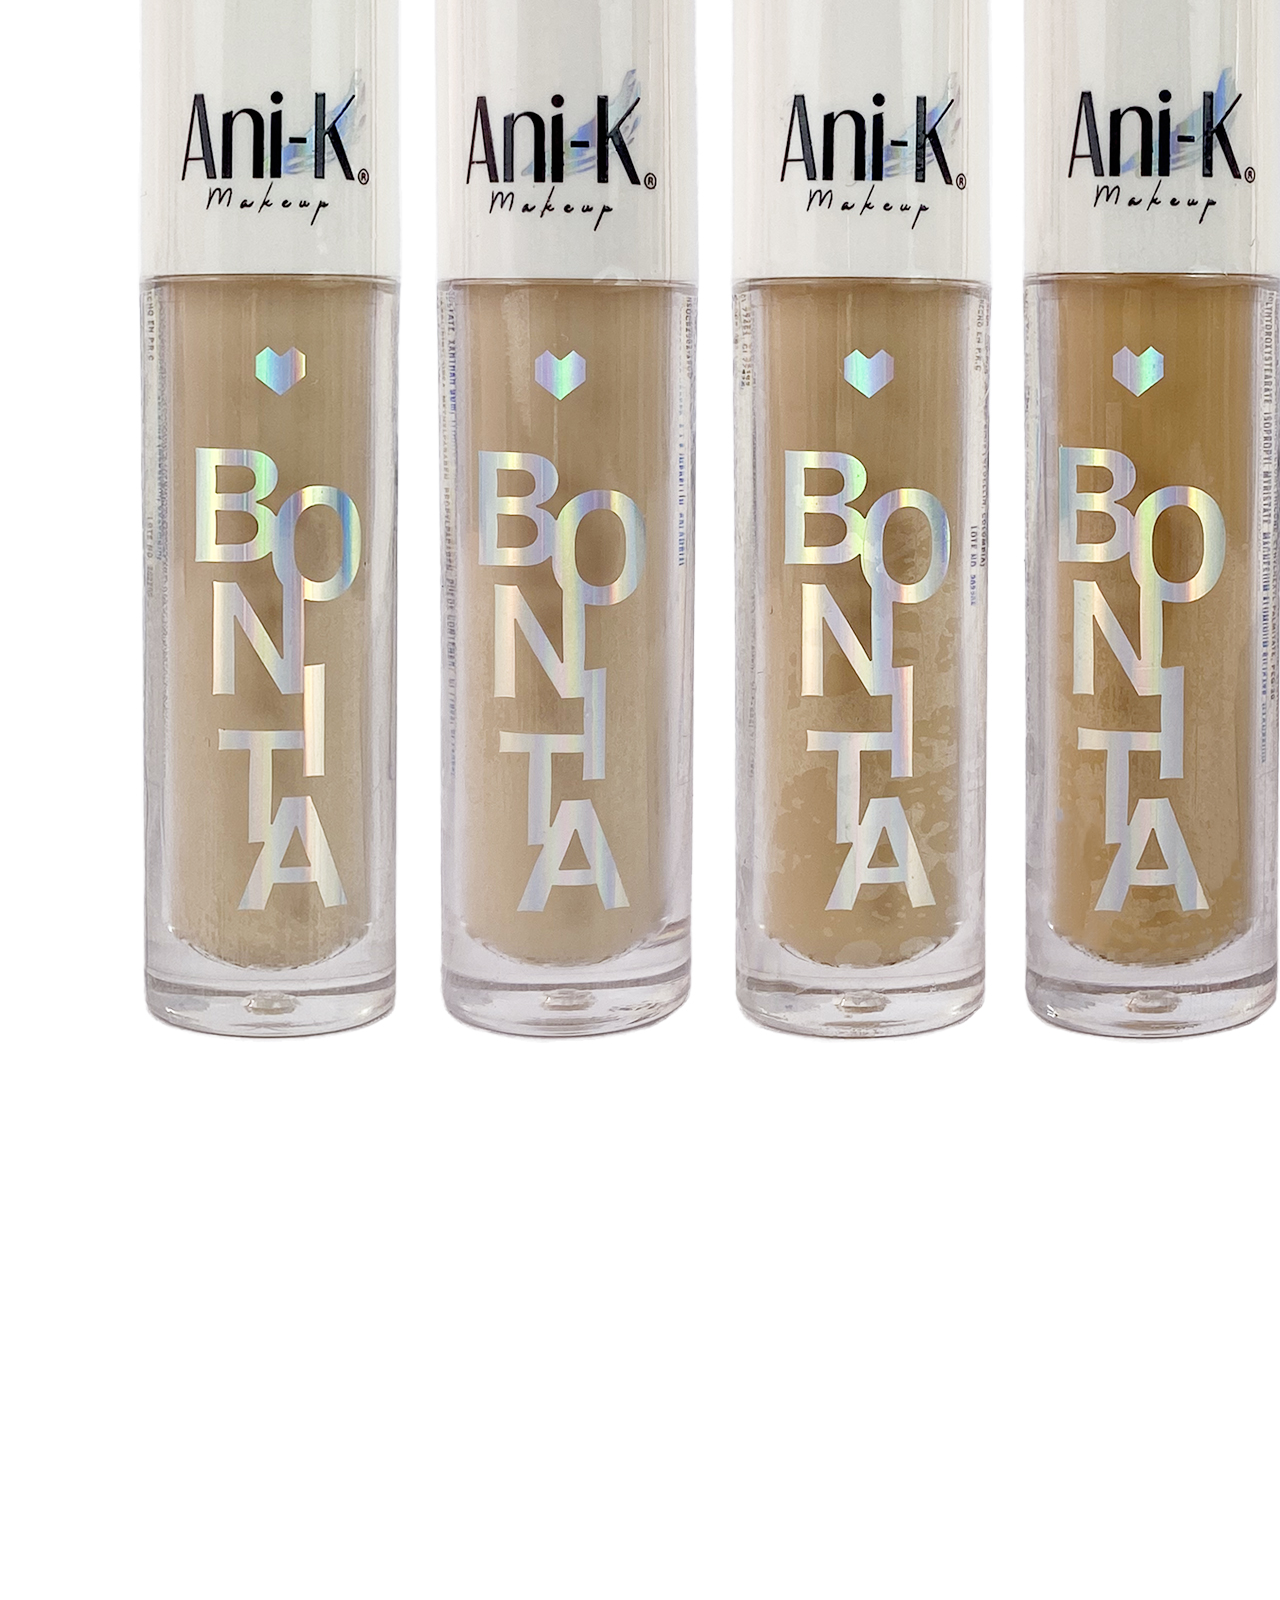
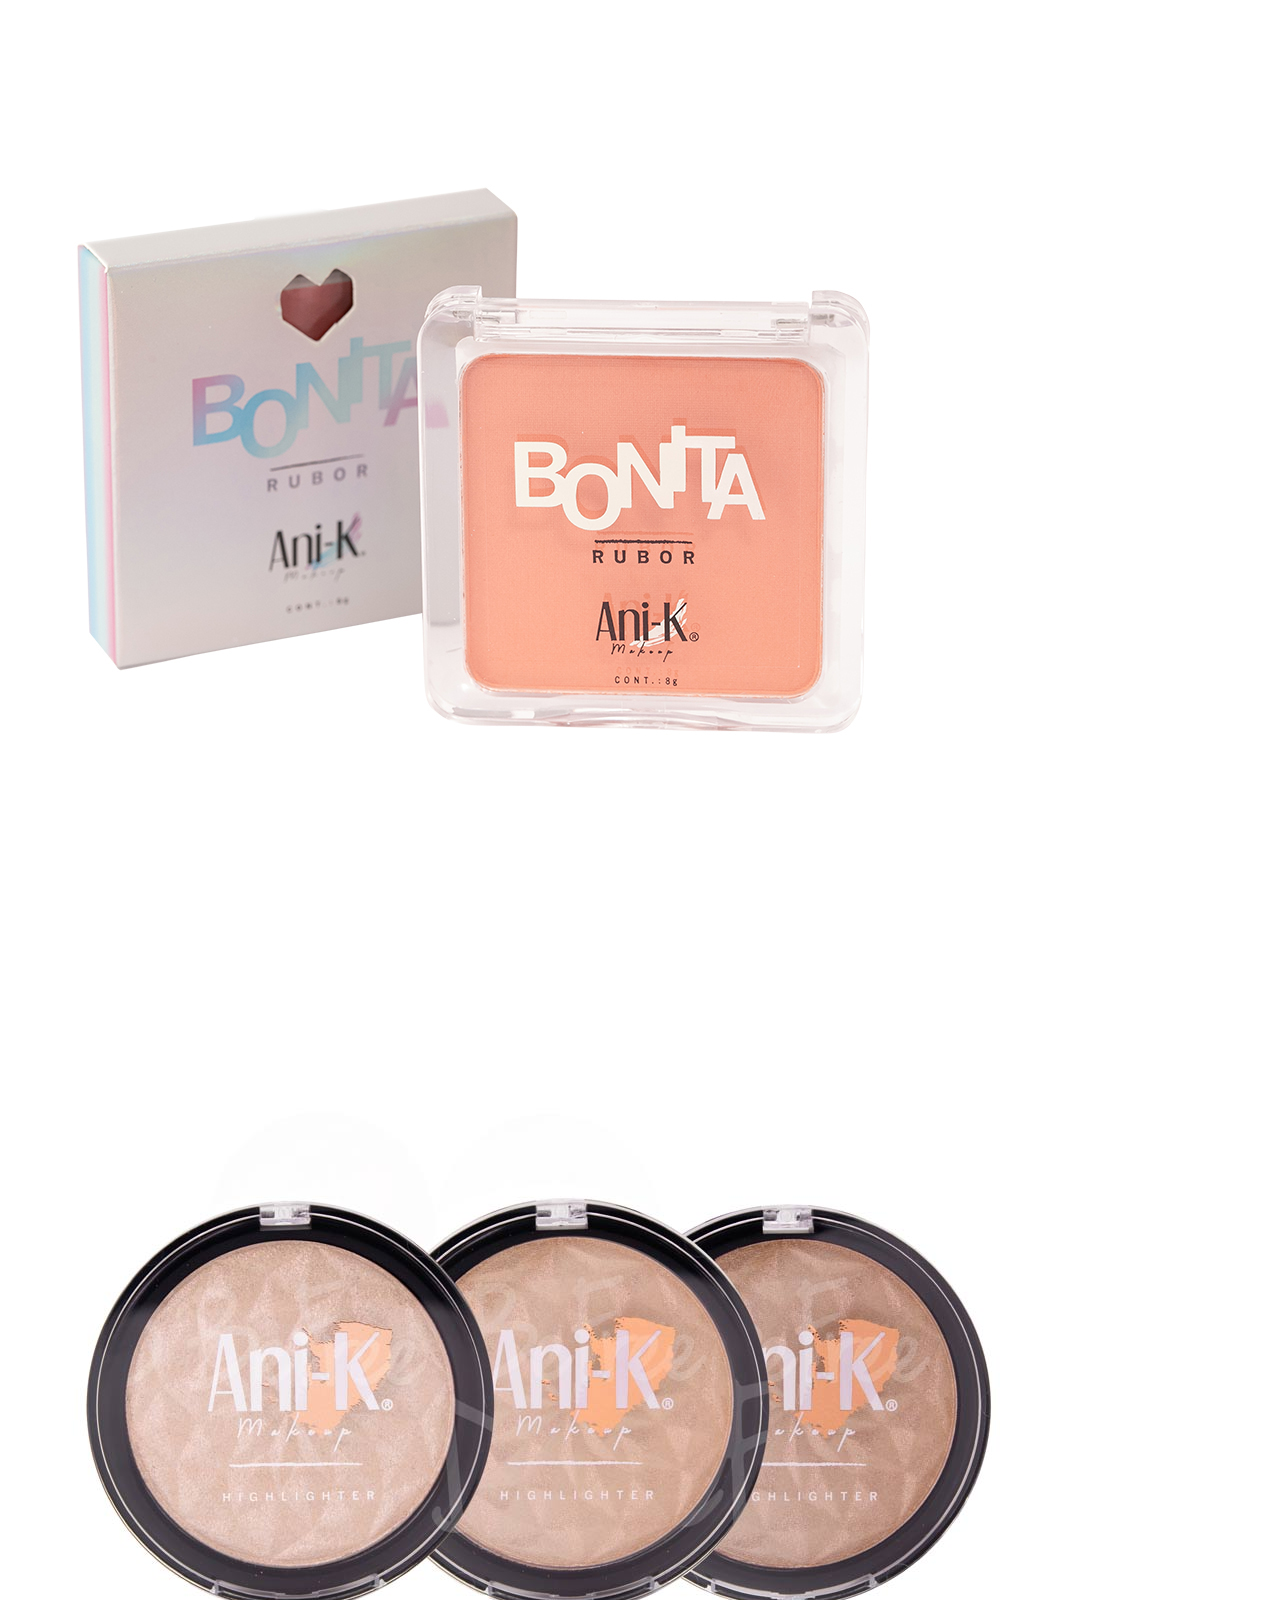
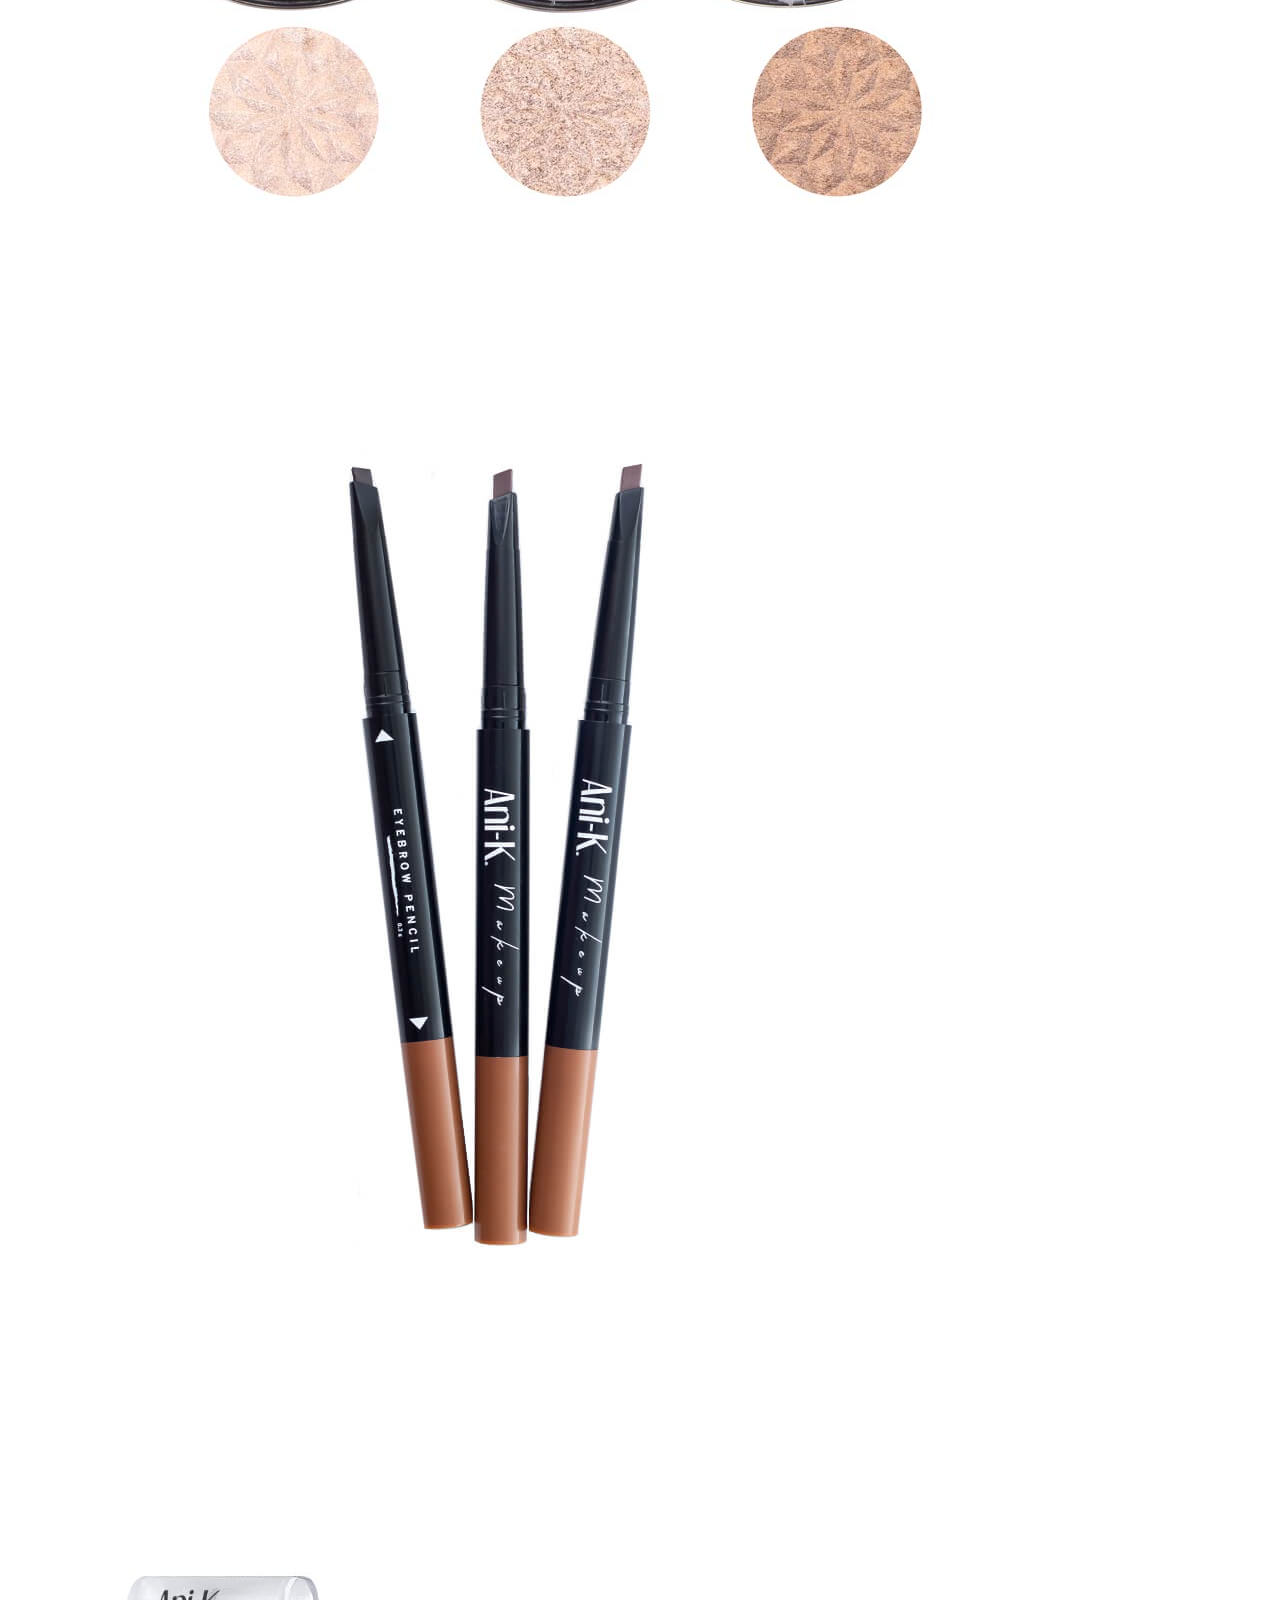
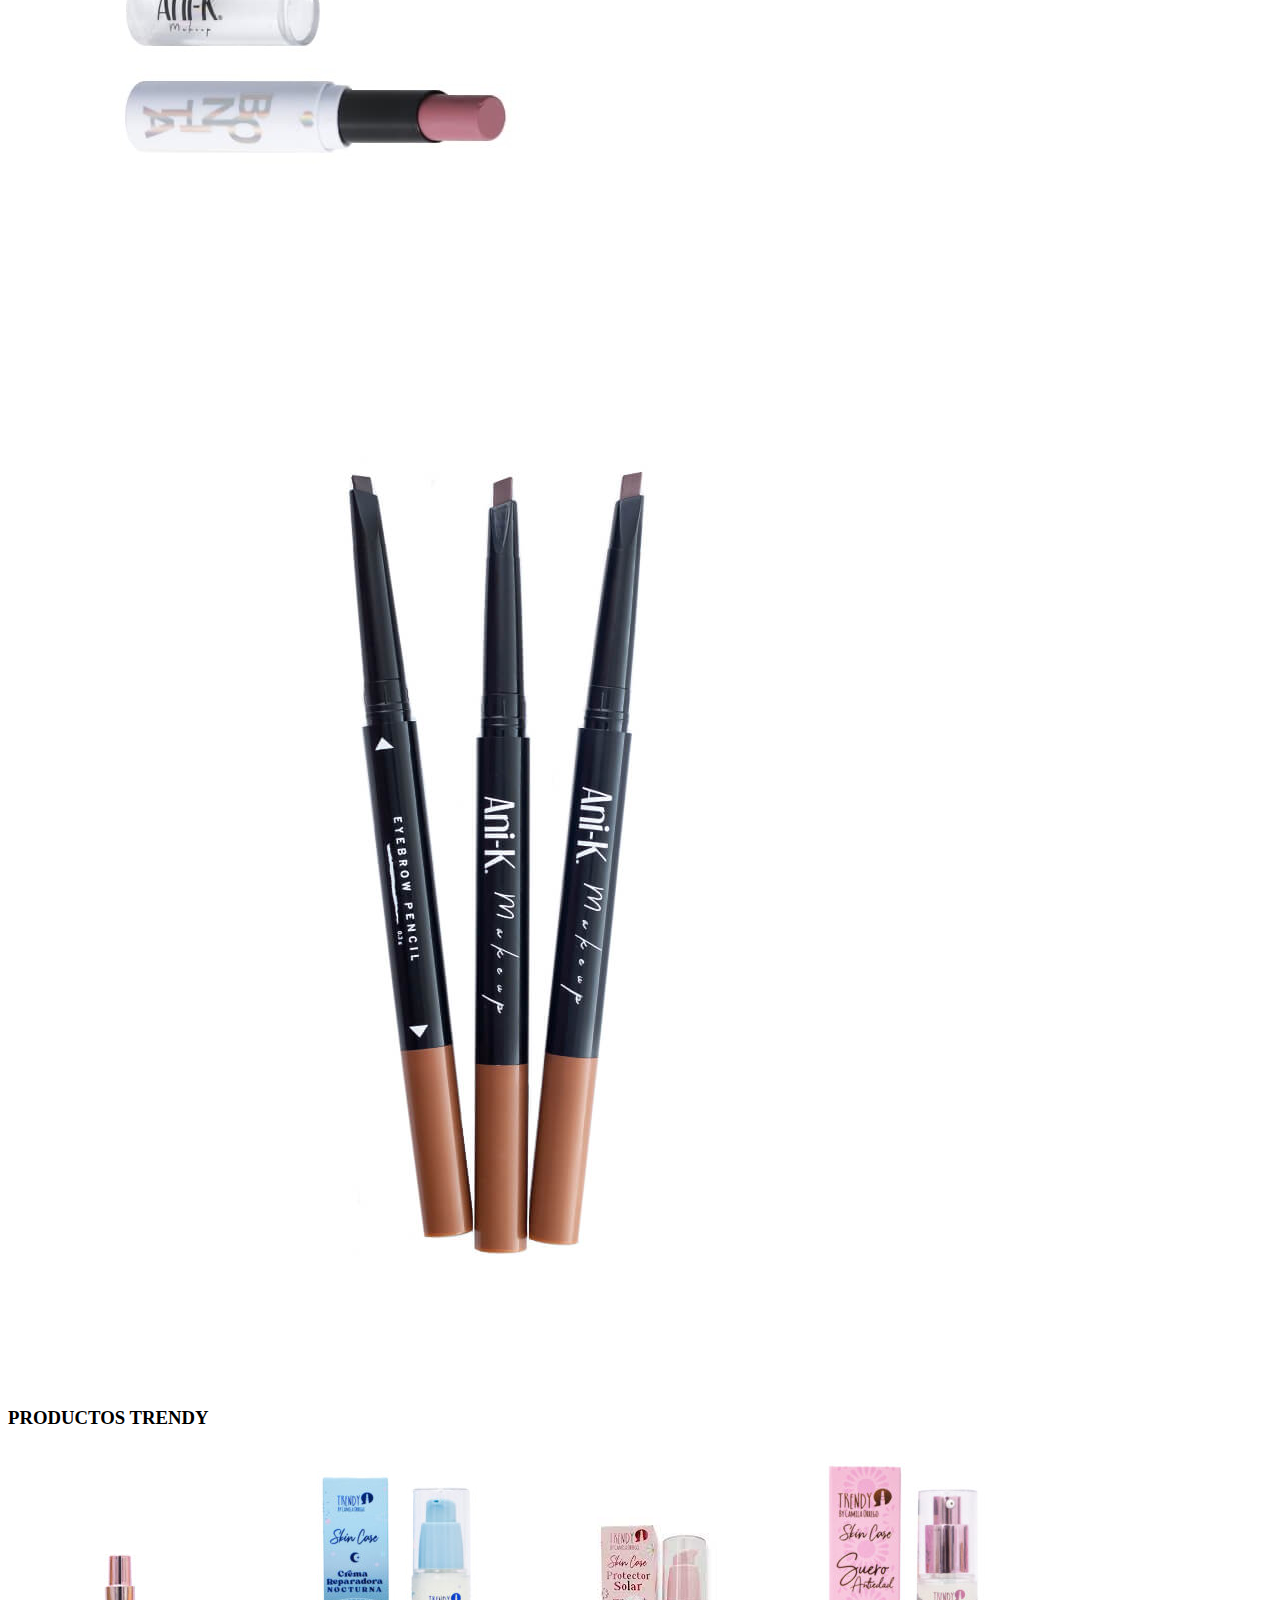
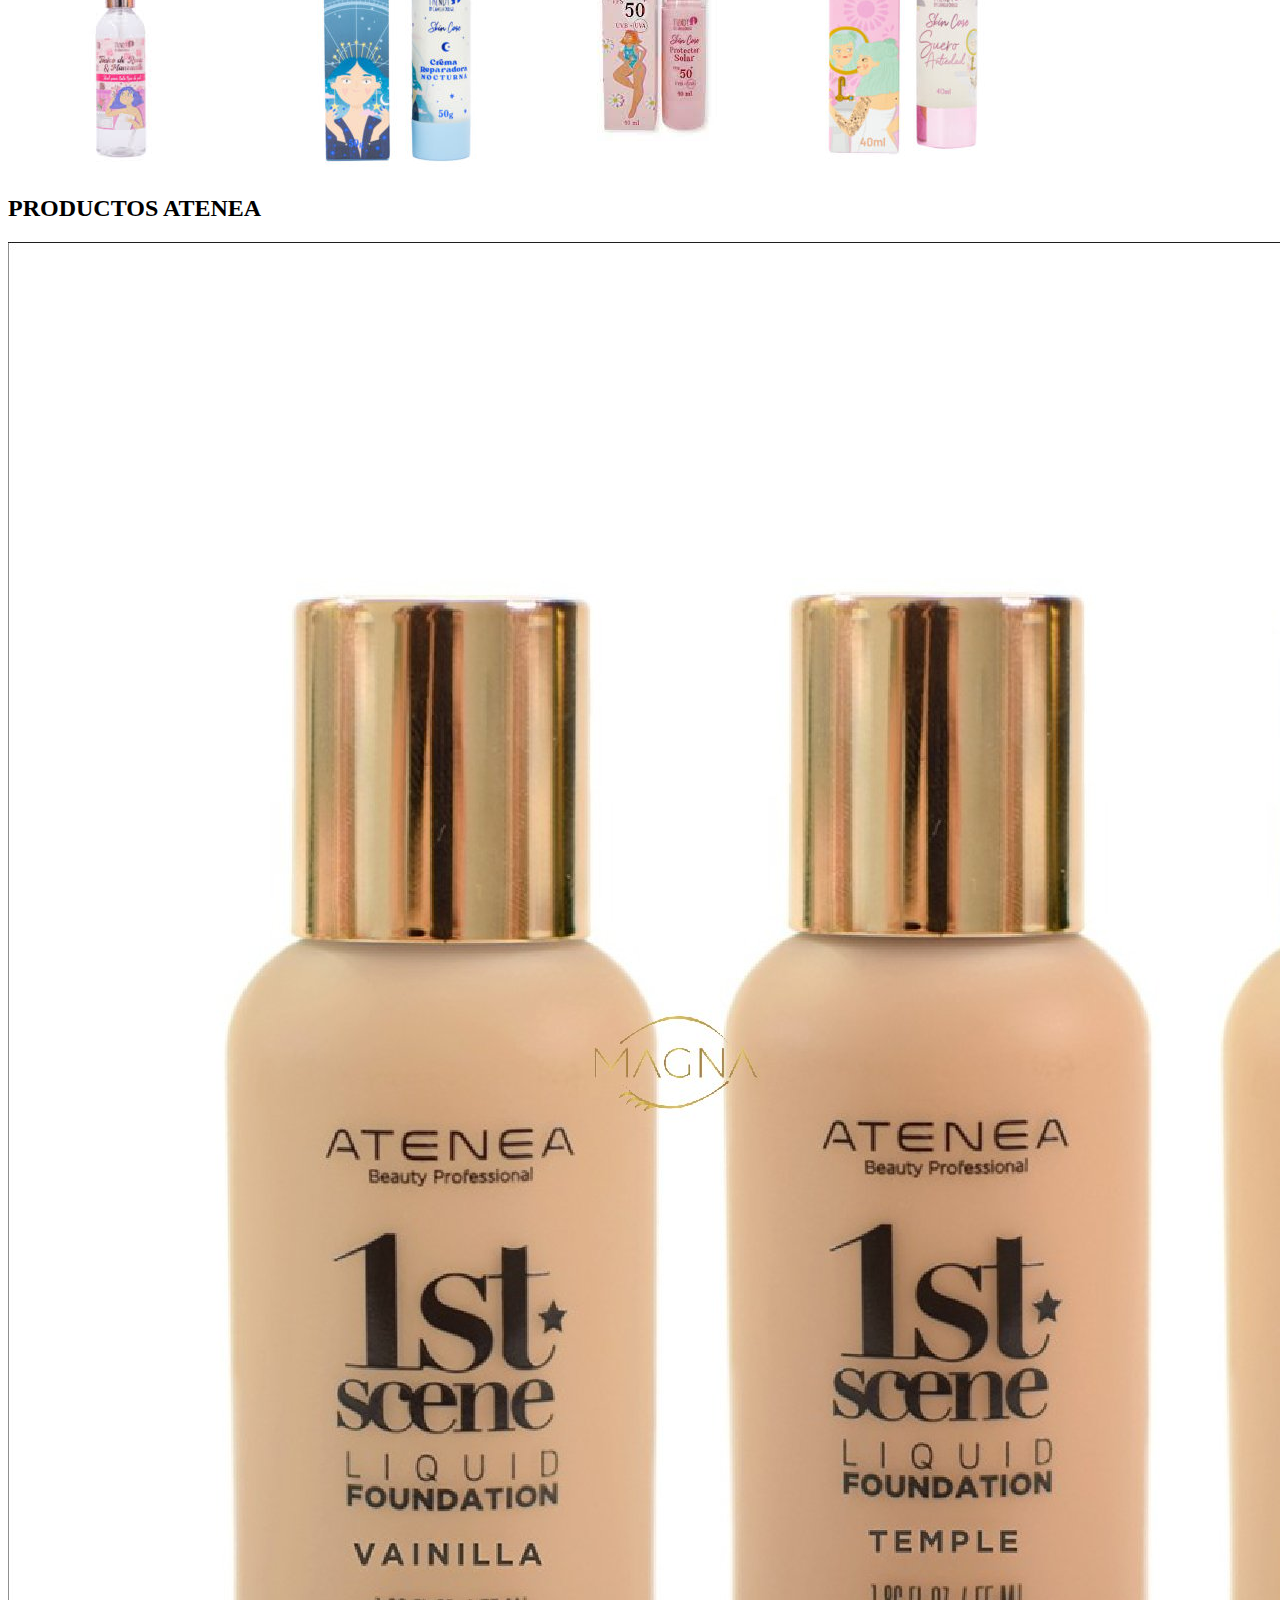
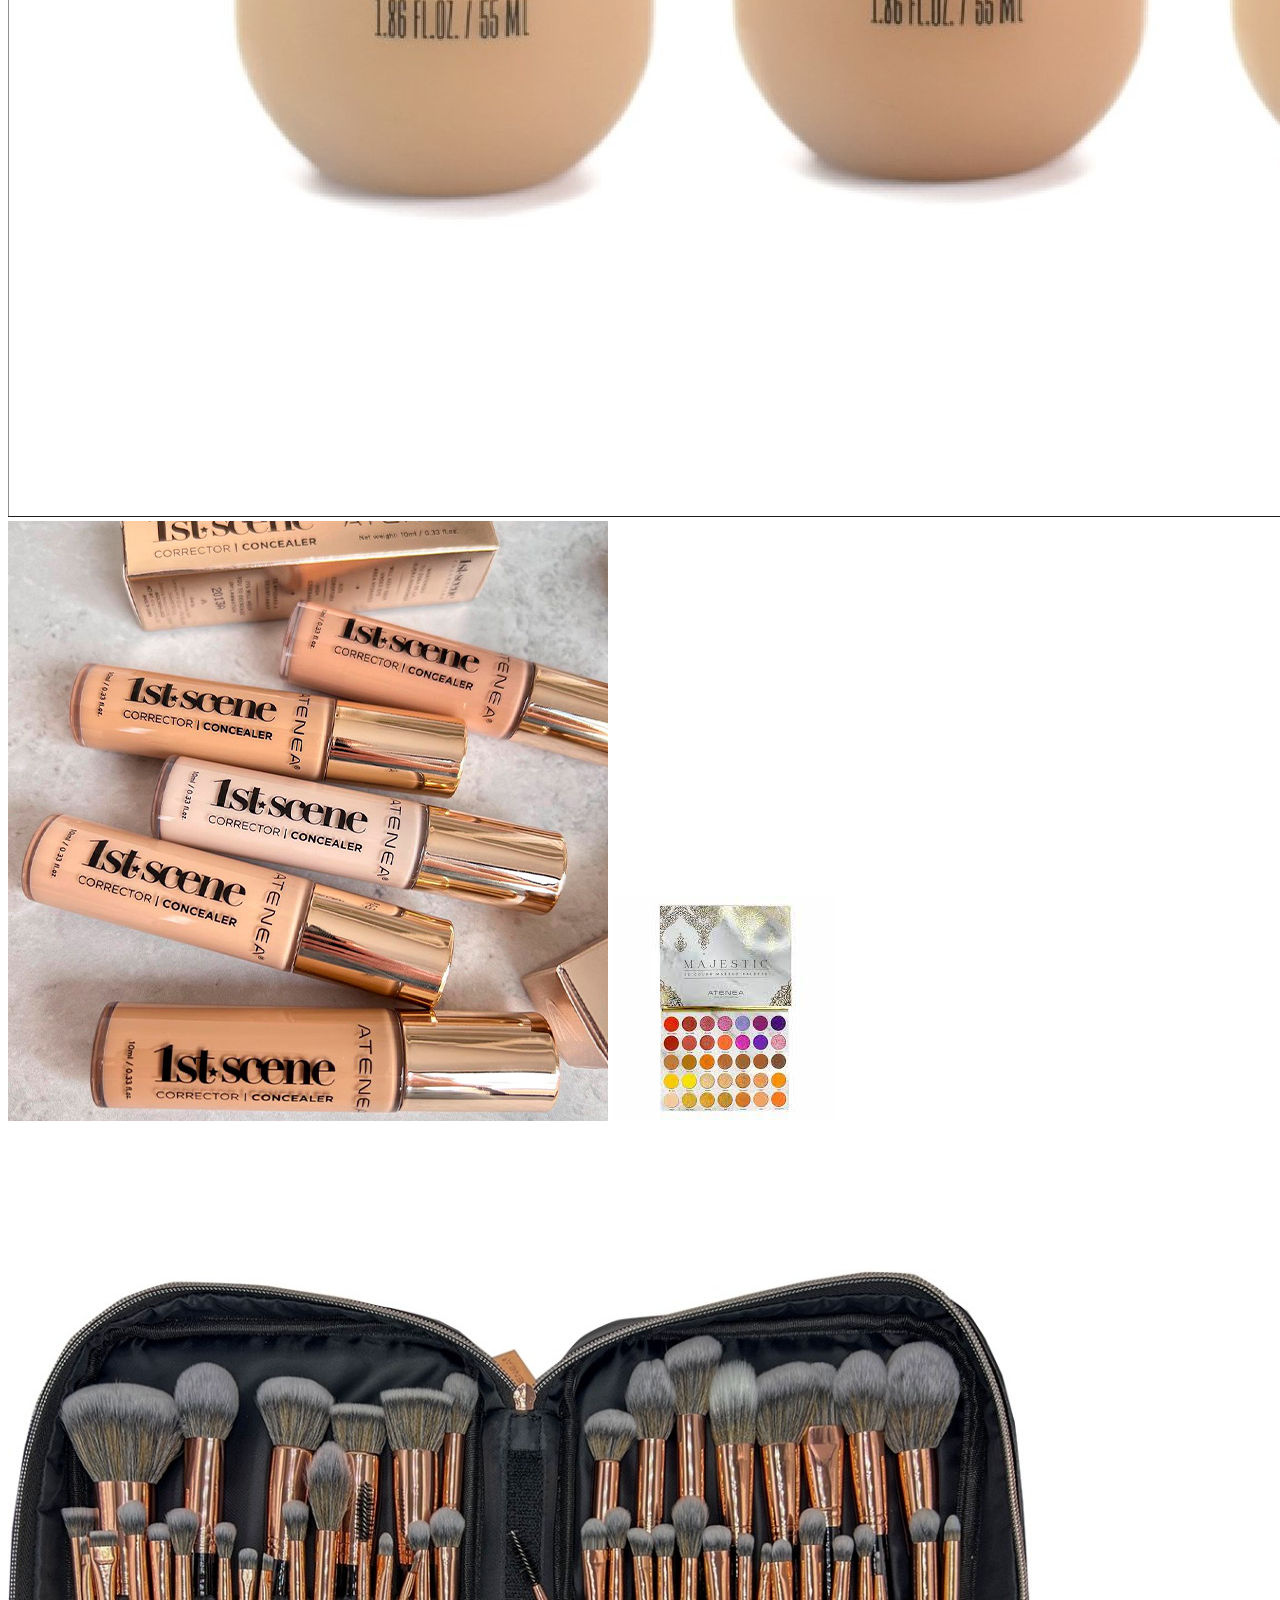
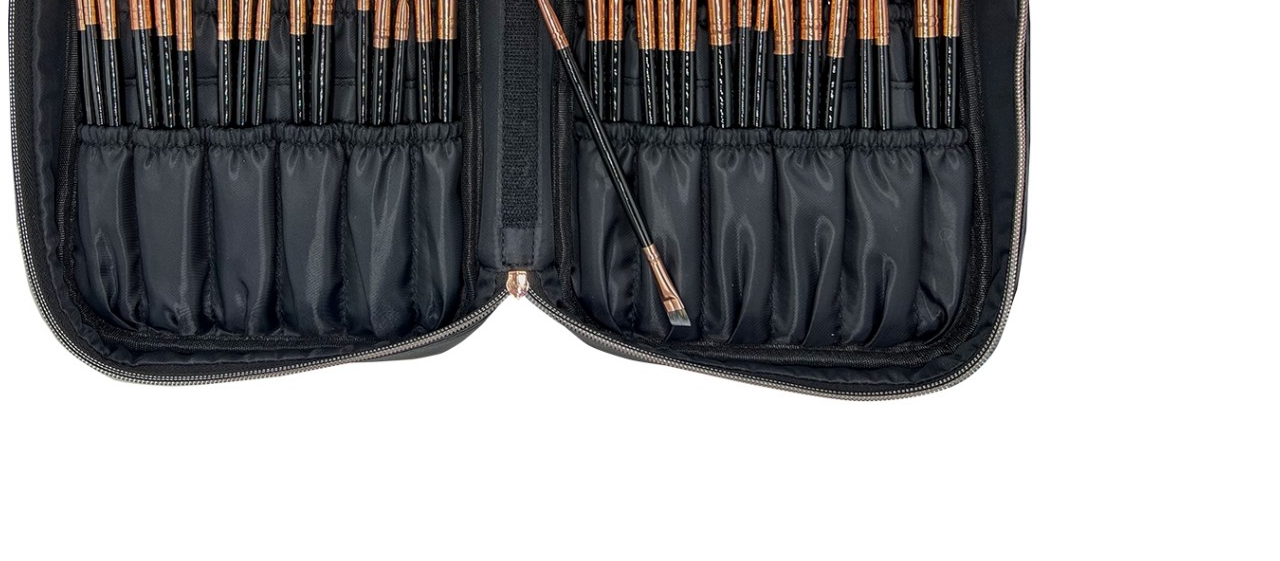
==== commit 812f4f40: "se agrego atenea" ====
--- a/html/index.html
+++ b/html/index.html
@@ -22,6 +22,11 @@
     <img src="../source/crema.jpg">
     <img src="../source/protector.jpg">
     <img src="../source/suero.jpg">
+    <h2>PRODUCTOS ATENEA</h2>
+    <img src="../source/ateneabase.jpg">
+    <img src="../source/correctoratenea.jpg">
+    <img src="../source/sombras.jpg">
+    <img src="../source/brochasatenea.jpg">
     </main>
 </body>
 </html>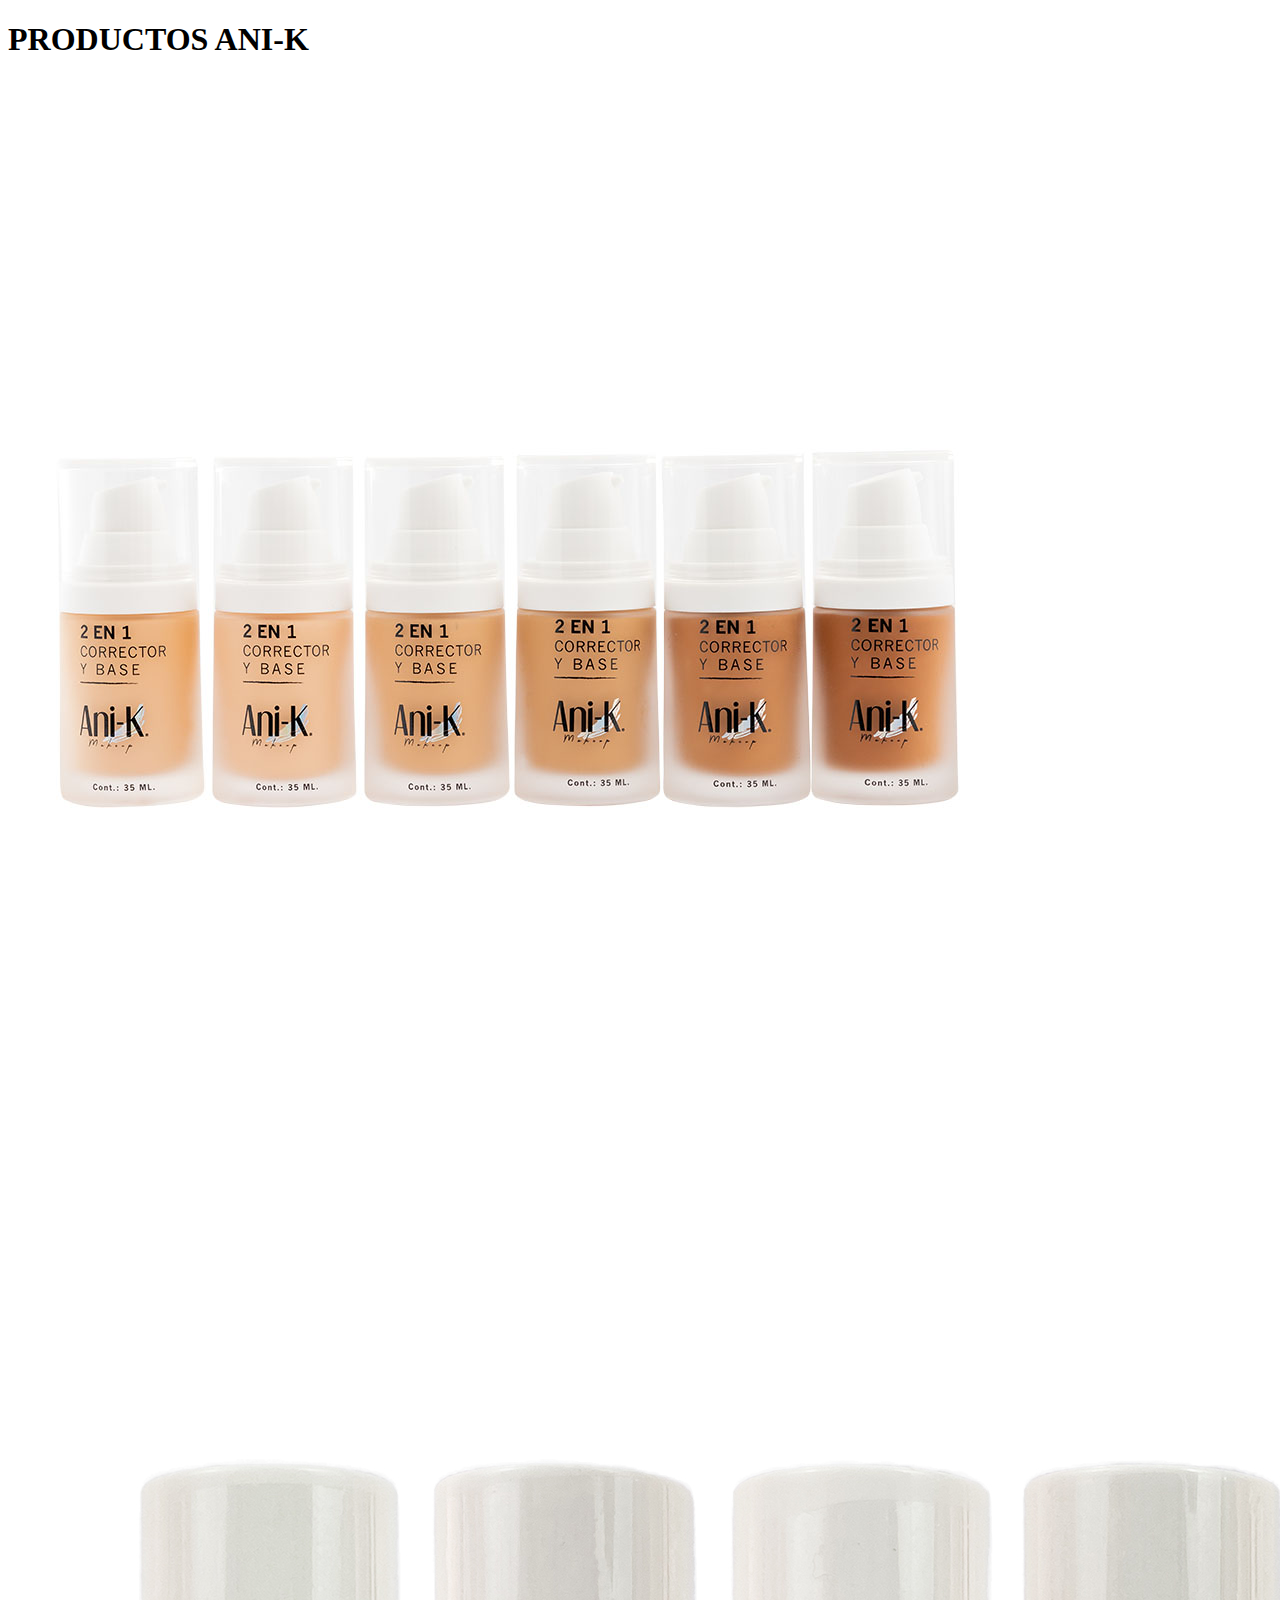
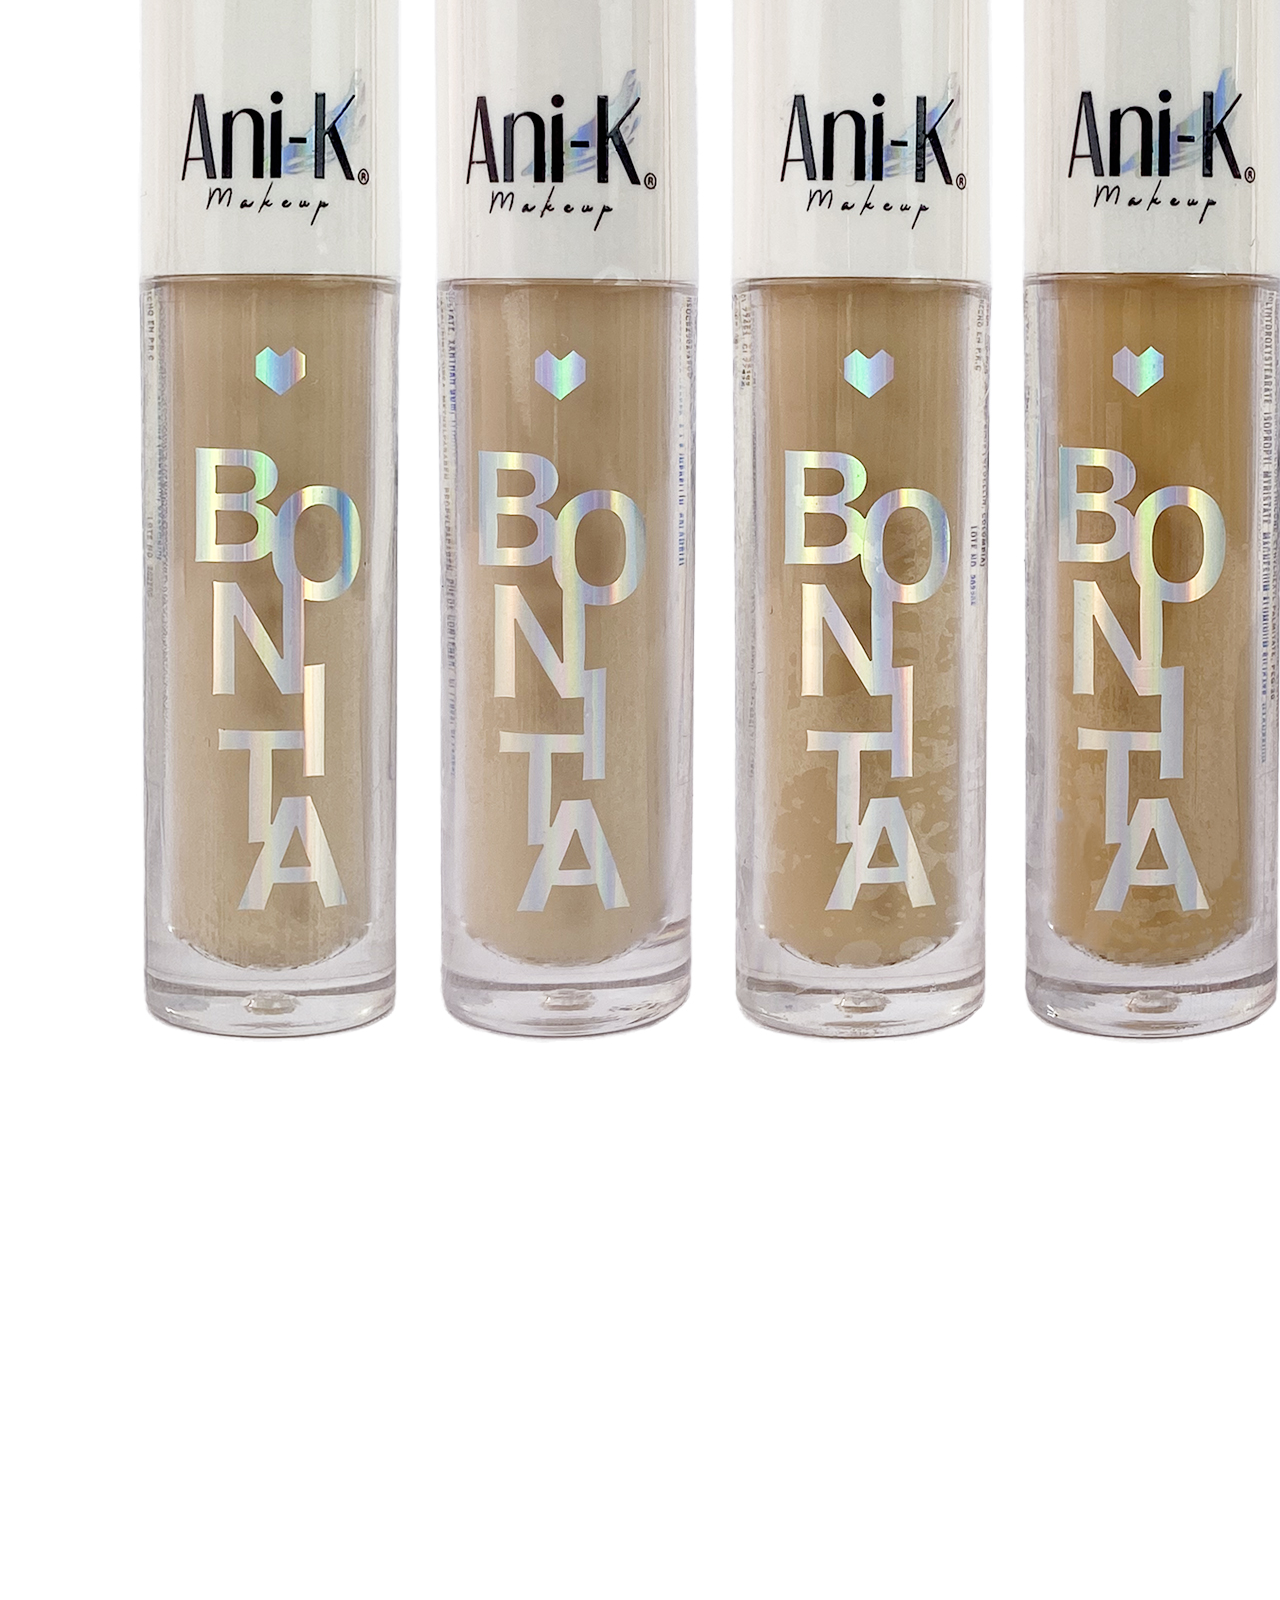
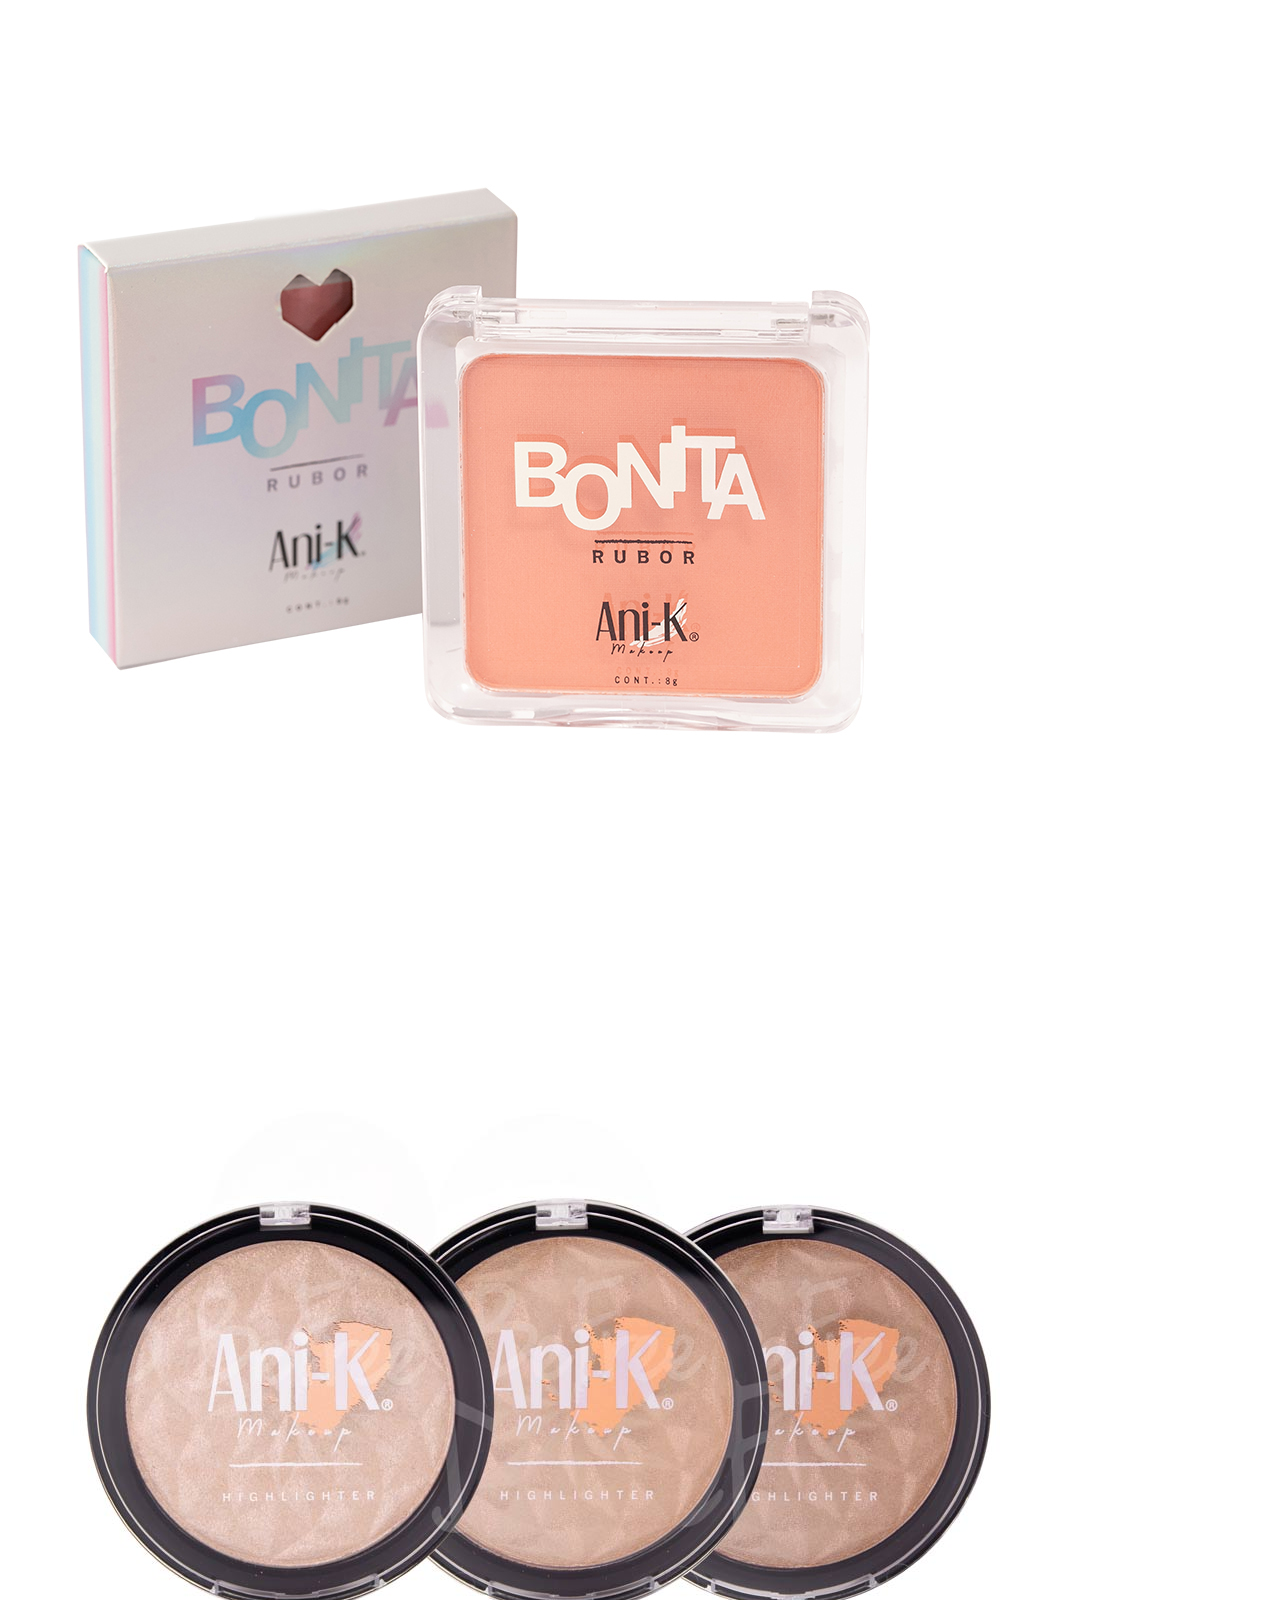
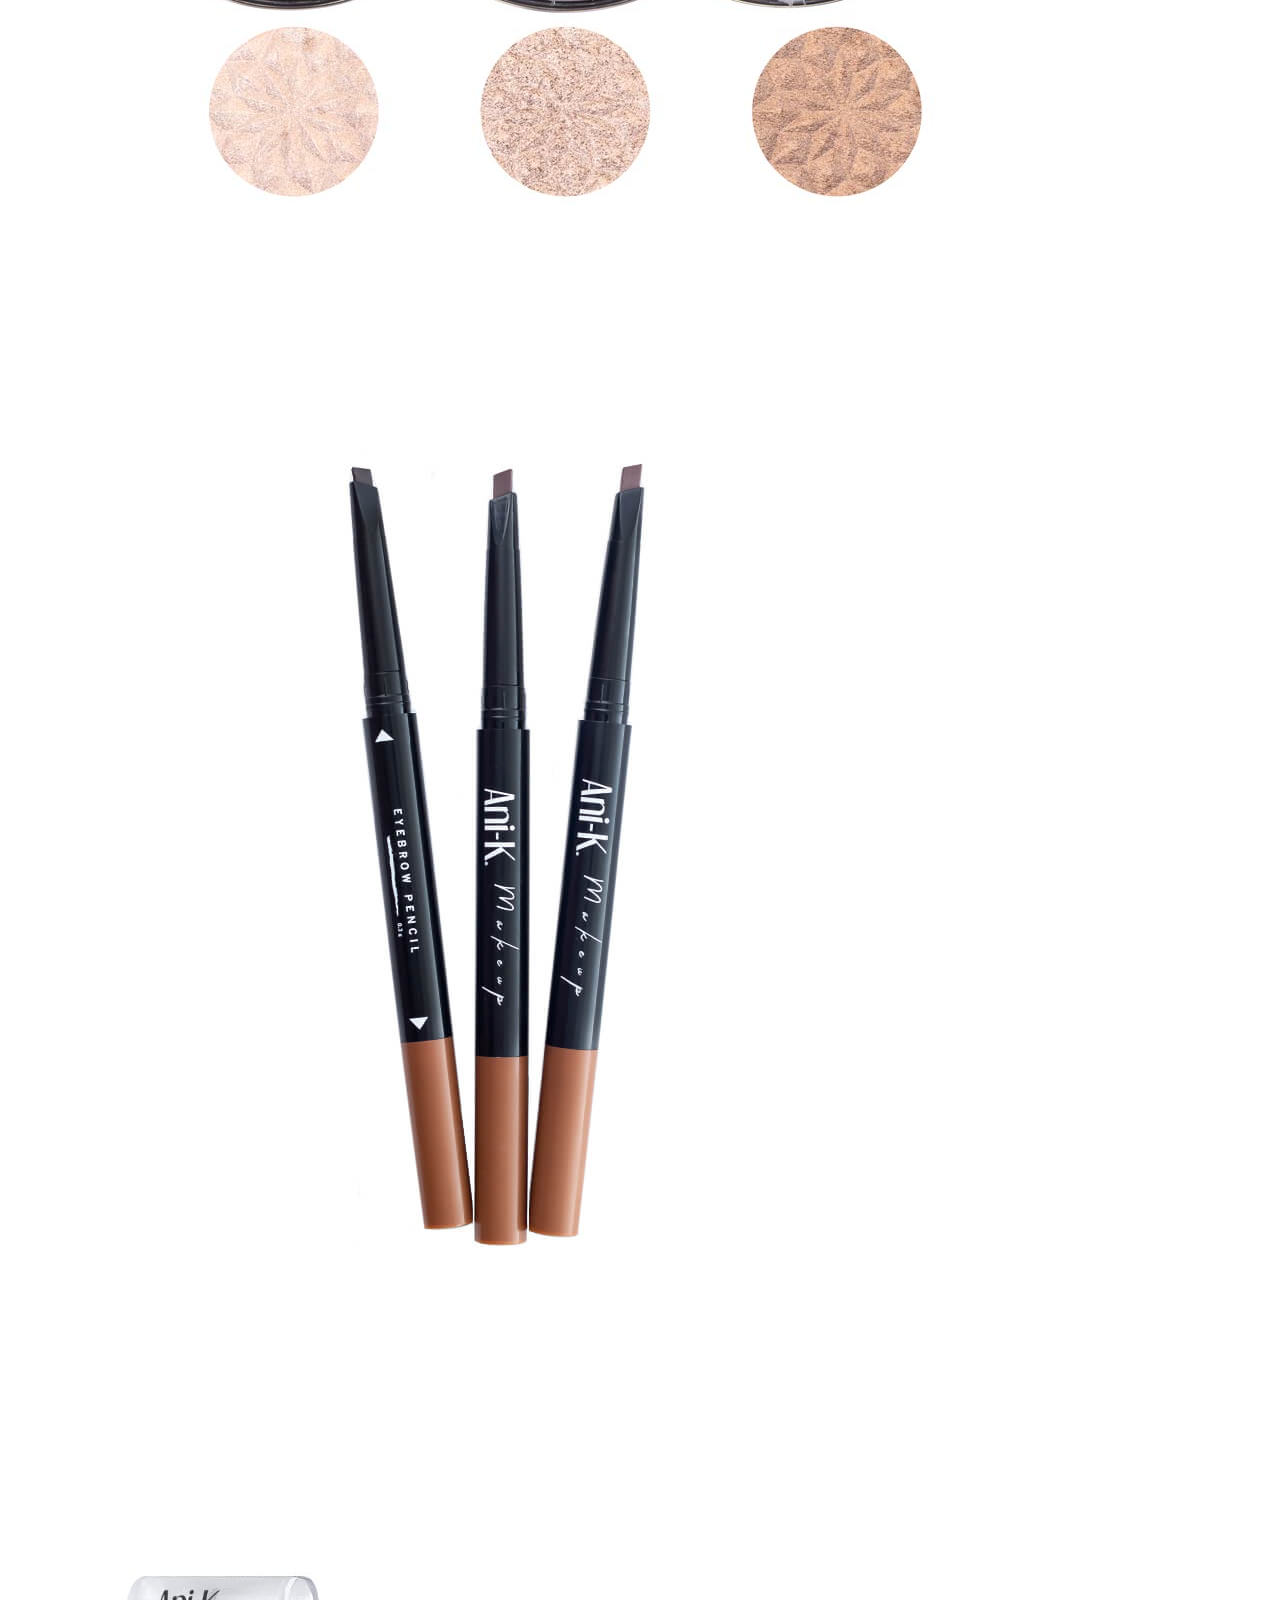
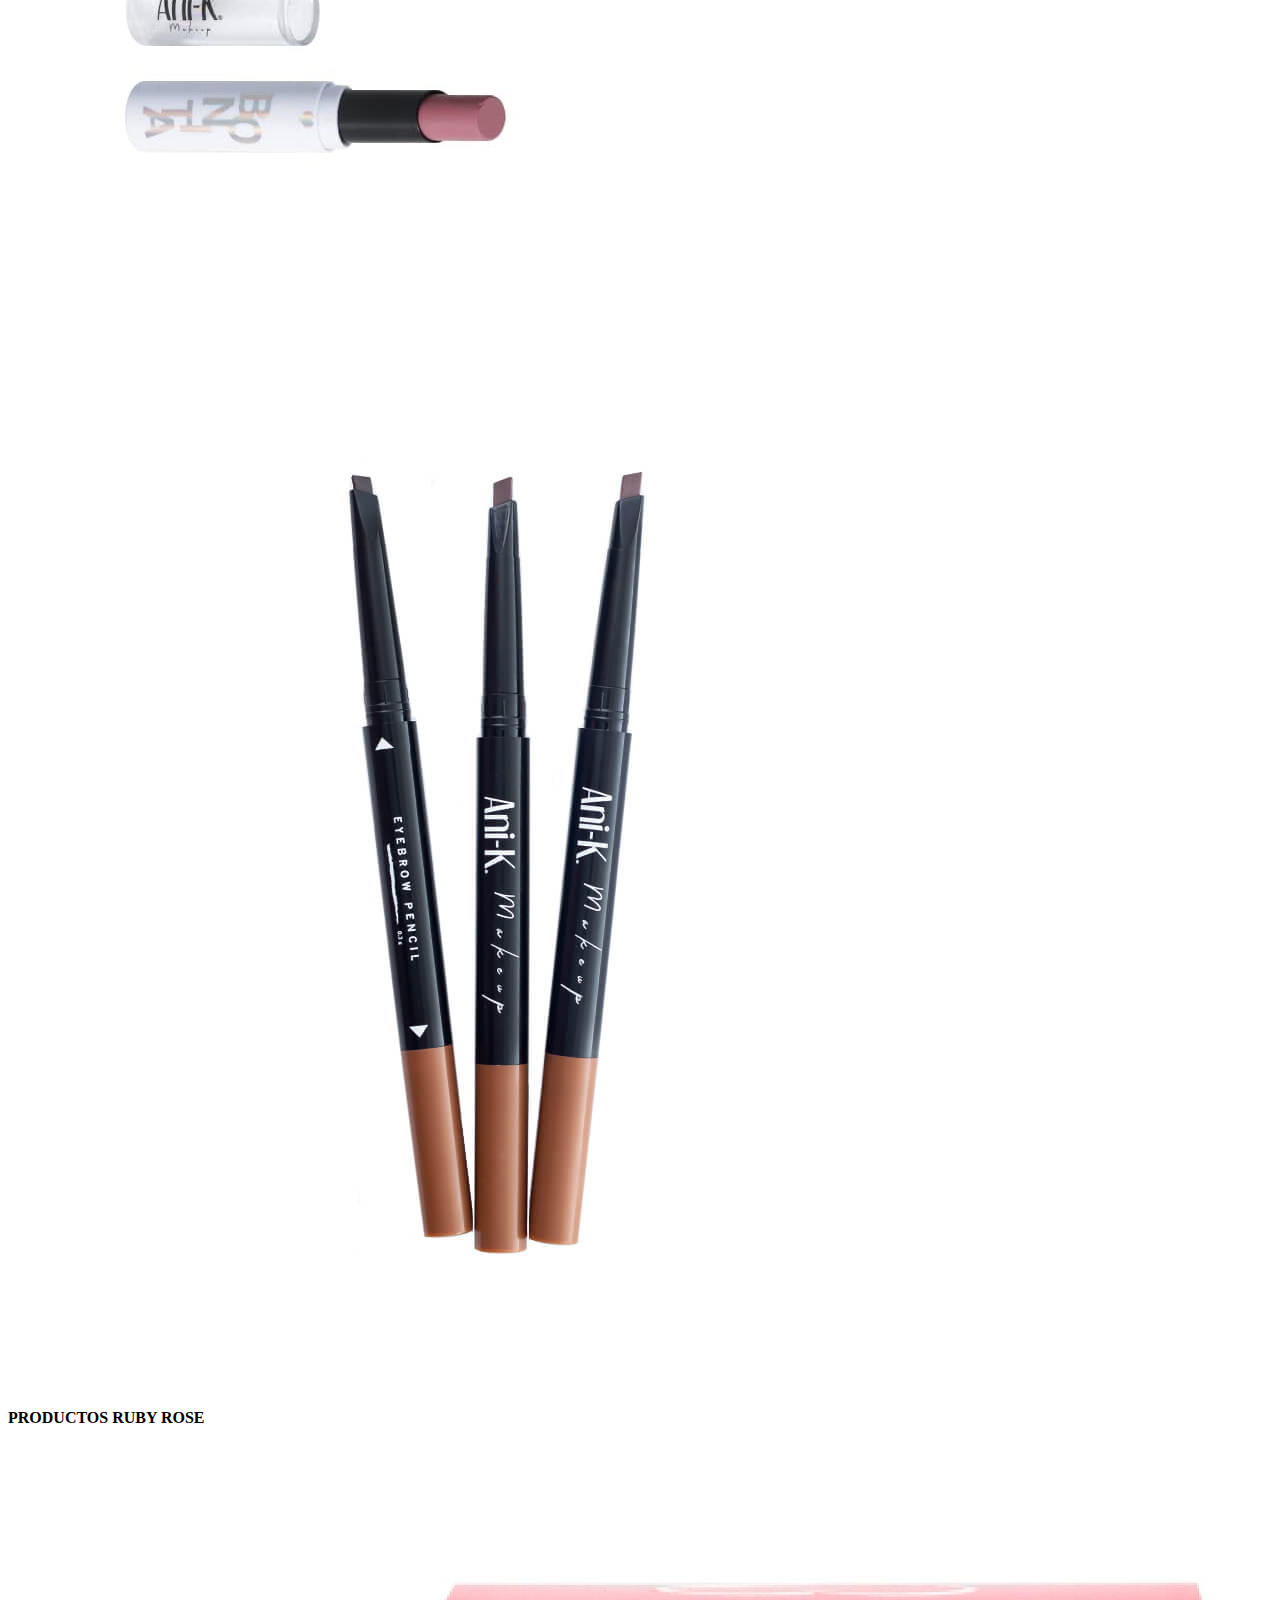
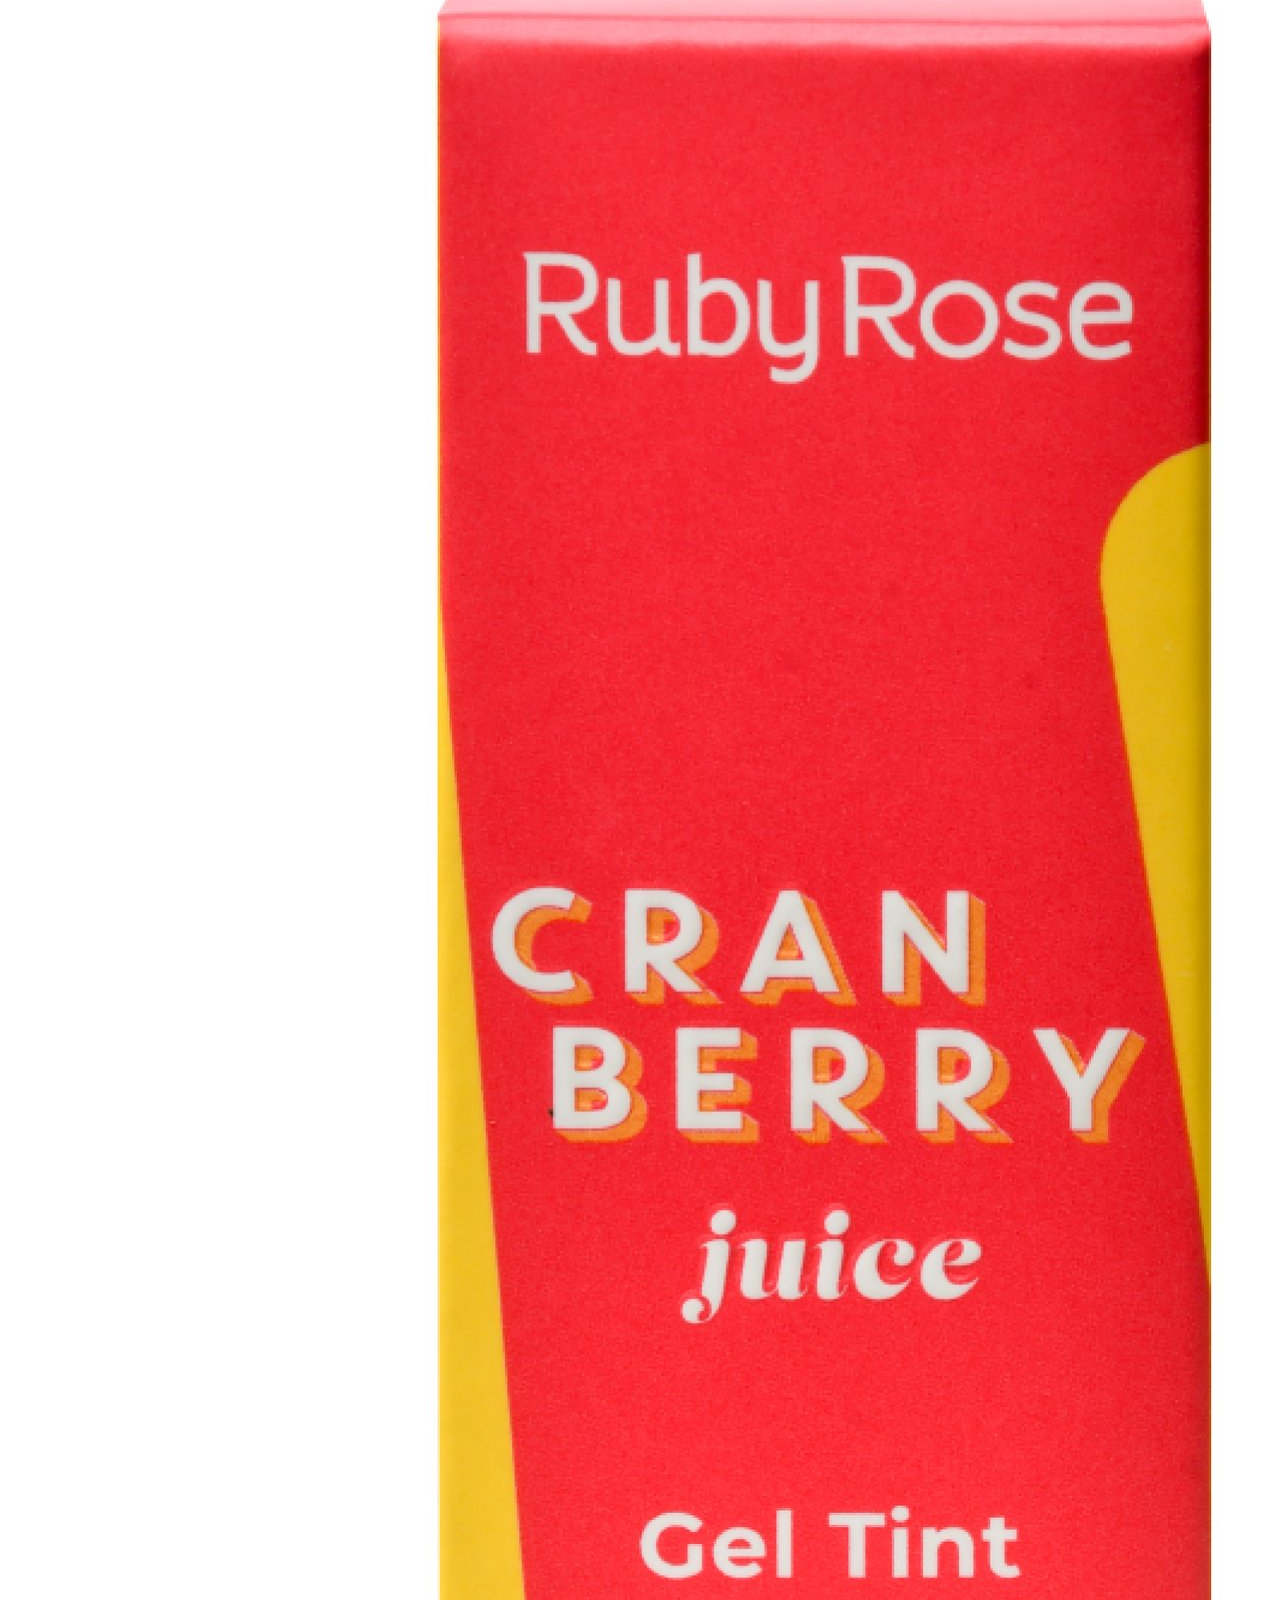
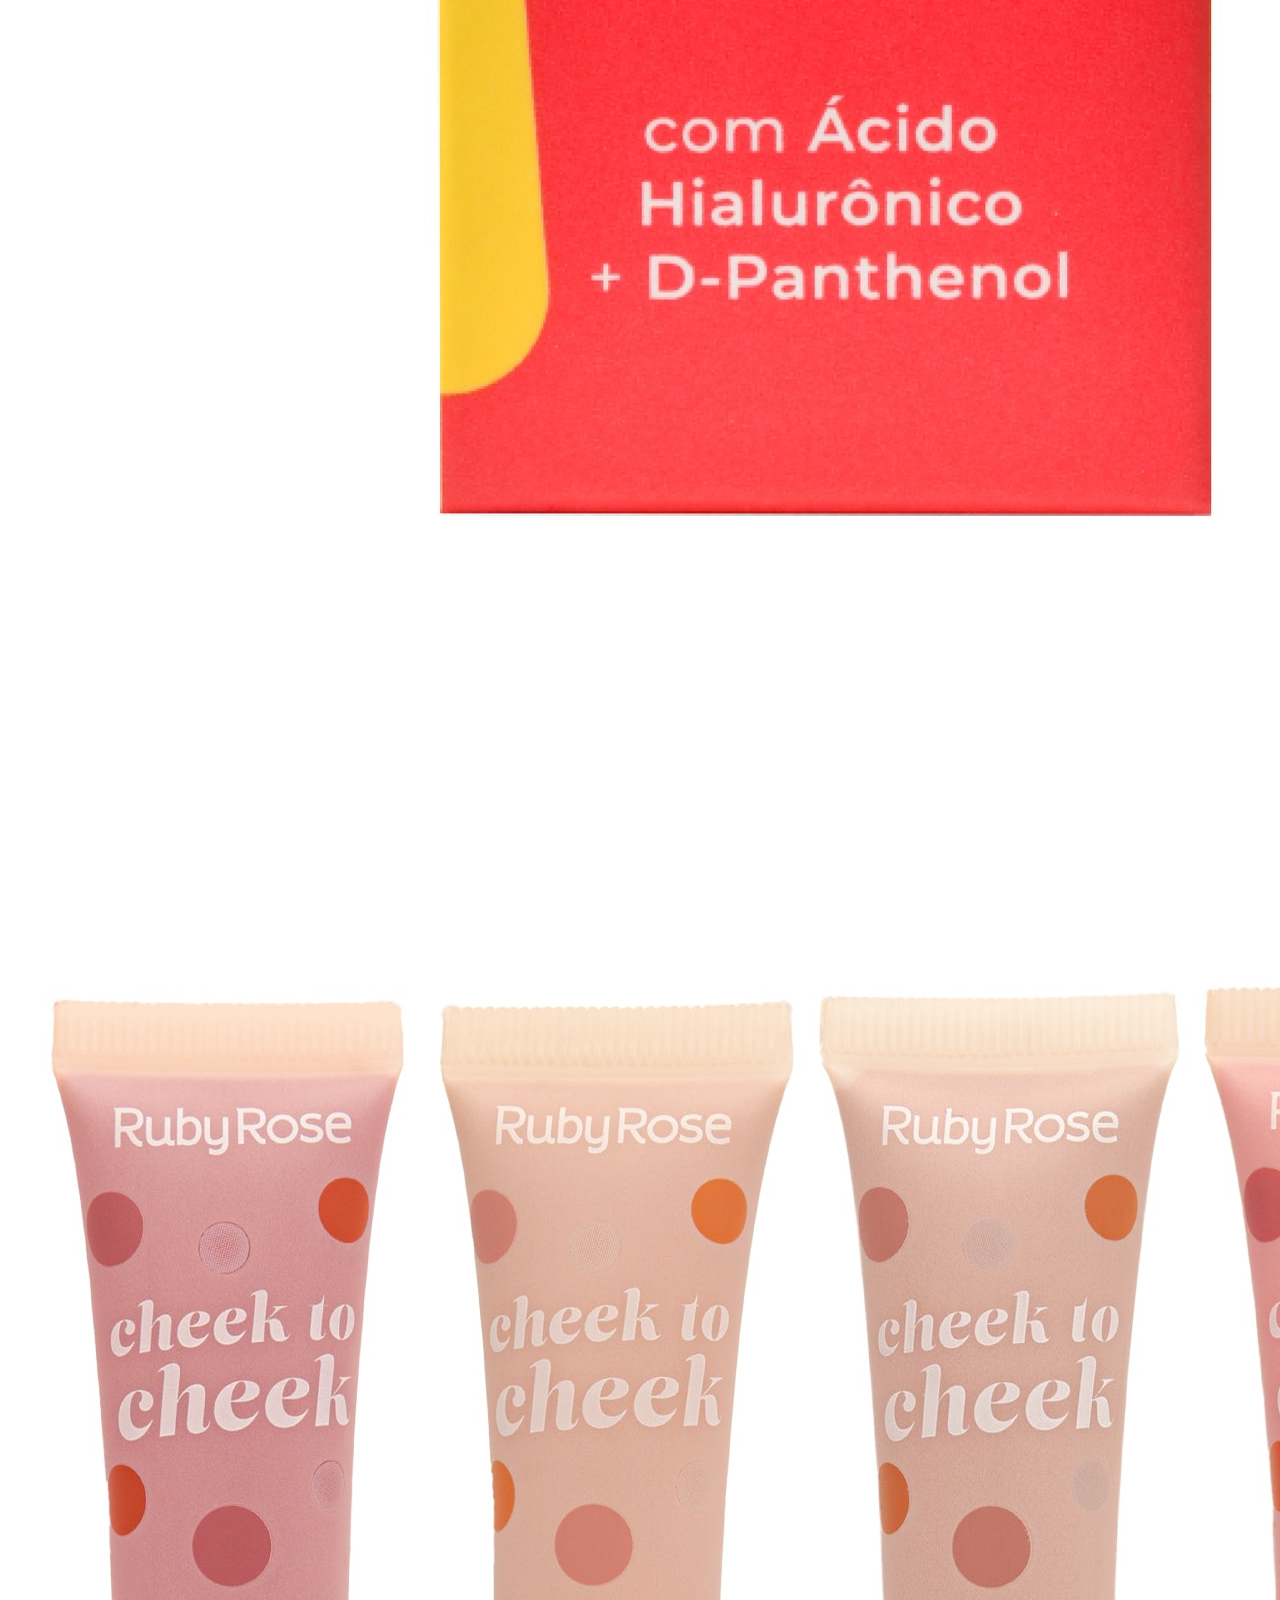
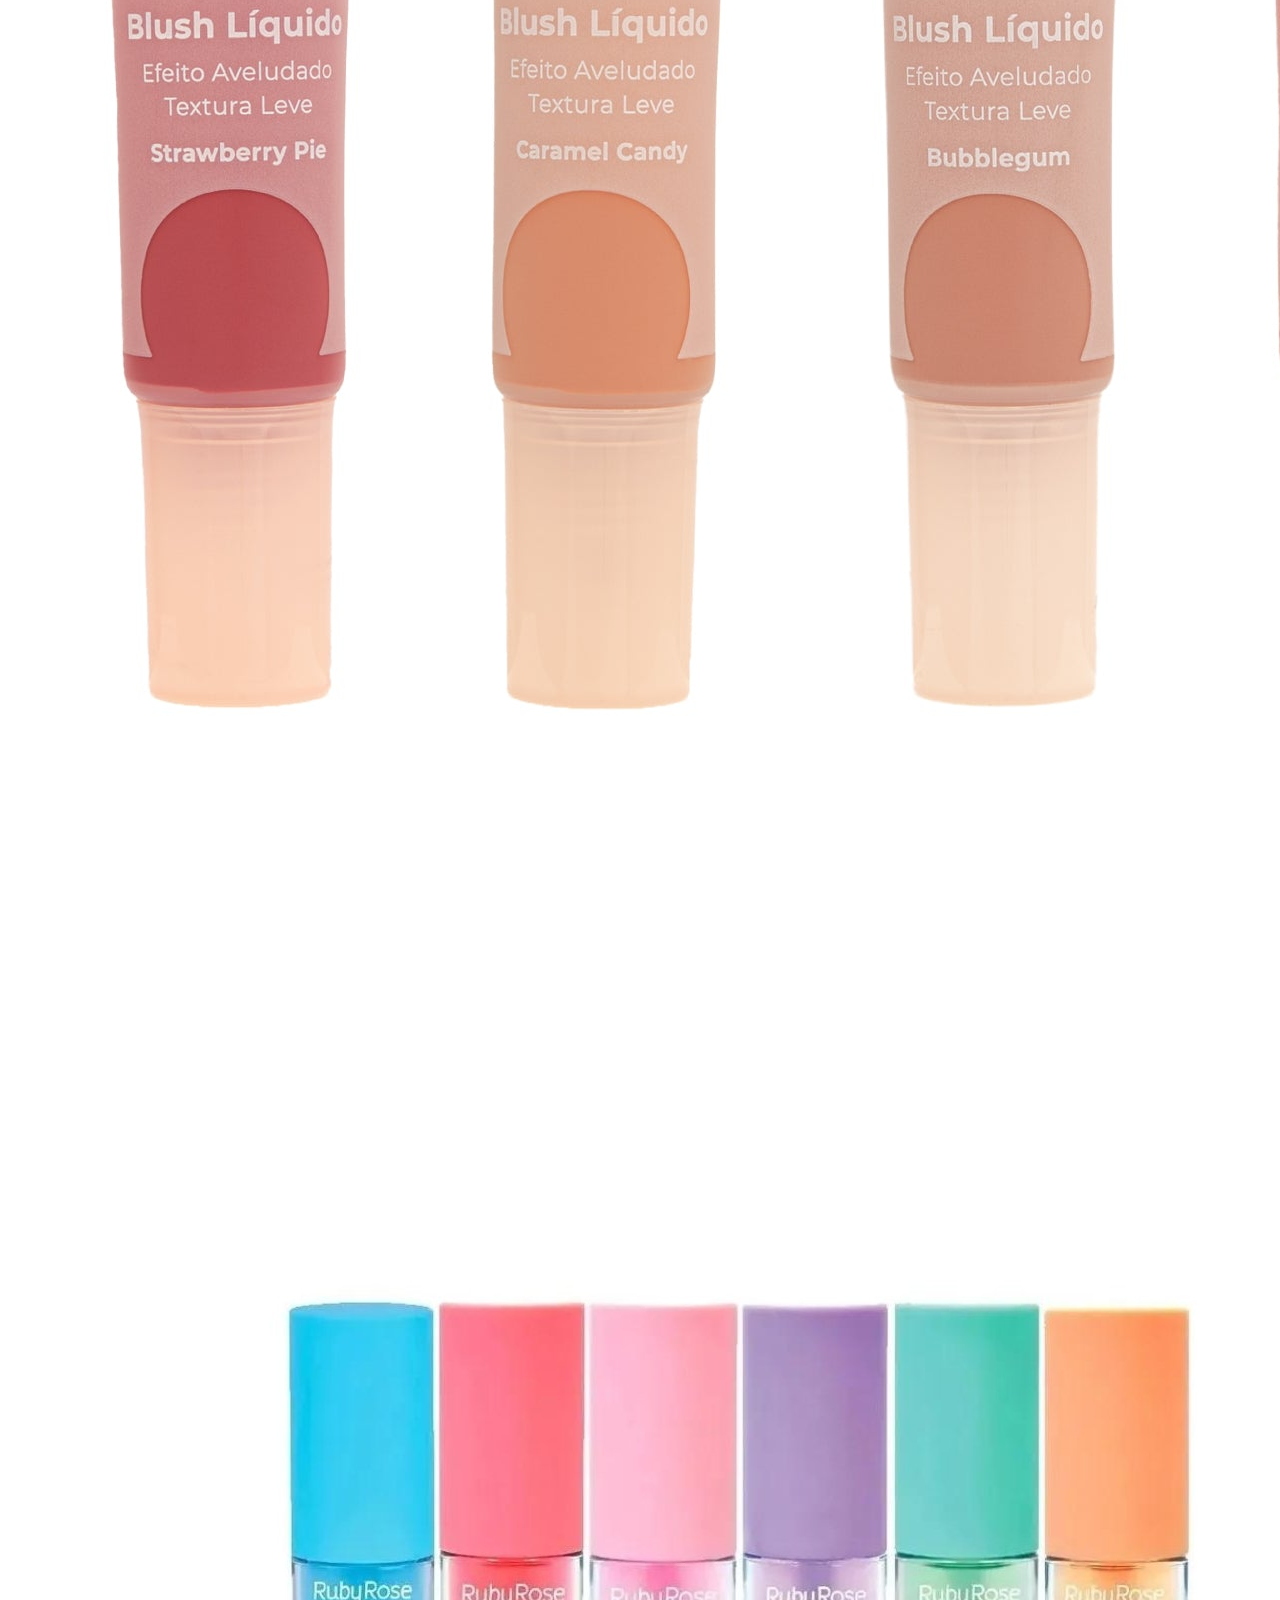
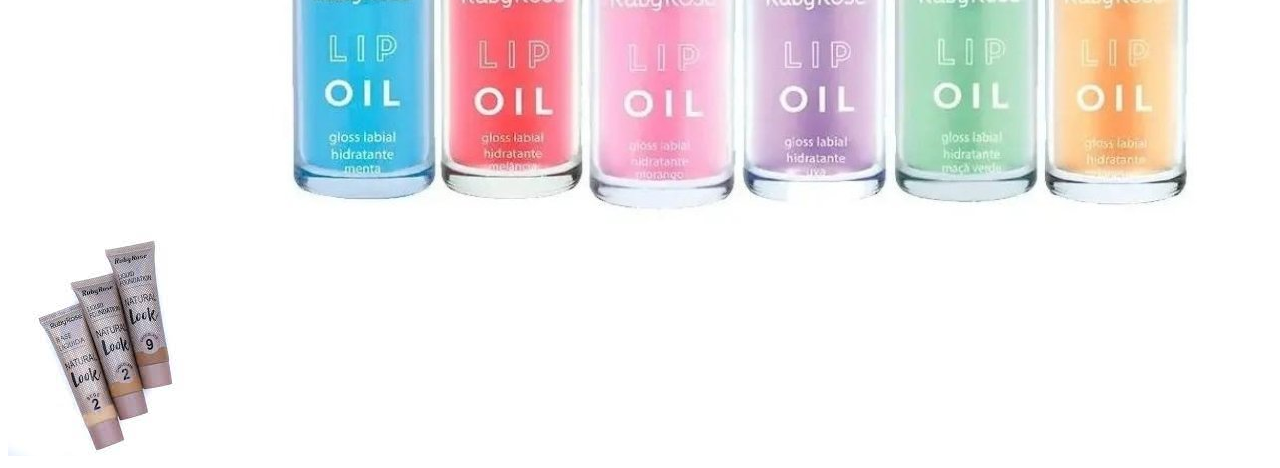
==== commit c0226f1f: "se agrego rubyrose" ====
--- a/html/index.html
+++ b/html/index.html
@@ -7,7 +7,6 @@
     <link rel="stylesheet" href="style.css">
 </head>
 <body>
-    
     <main>
     <h1>PRODUCTOS ANI-K</h1>
     <img src="../source/base.jpg">
@@ -17,16 +16,11 @@
     <img src="../source/lapiz.jpg">
     <img src="../source/labial.jpg">
     <img src="../source/lapiz.jpg">
-    <h3>PRODUCTOS TRENDY</h3>
-    <img src="../source/tonico.jpg">
-    <img src="../source/crema.jpg">
-    <img src="../source/protector.jpg">
-    <img src="../source/suero.jpg">
-    <h2>PRODUCTOS ATENEA</h2>
-    <img src="../source/ateneabase.jpg">
-    <img src="../source/correctoratenea.jpg">
-    <img src="../source/sombras.jpg">
-    <img src="../source/brochasatenea.jpg">
+    <h4>PRODUCTOS RUBY ROSE</h4>
+    <img src="../source/ruby2.jpg">
+    <img src="../source/ruby1.jpg">
+    <img src="../source/ruby3.jpg">
+    <img src="../source/ruby4.jpg">
     </main>
 </body>
 </html>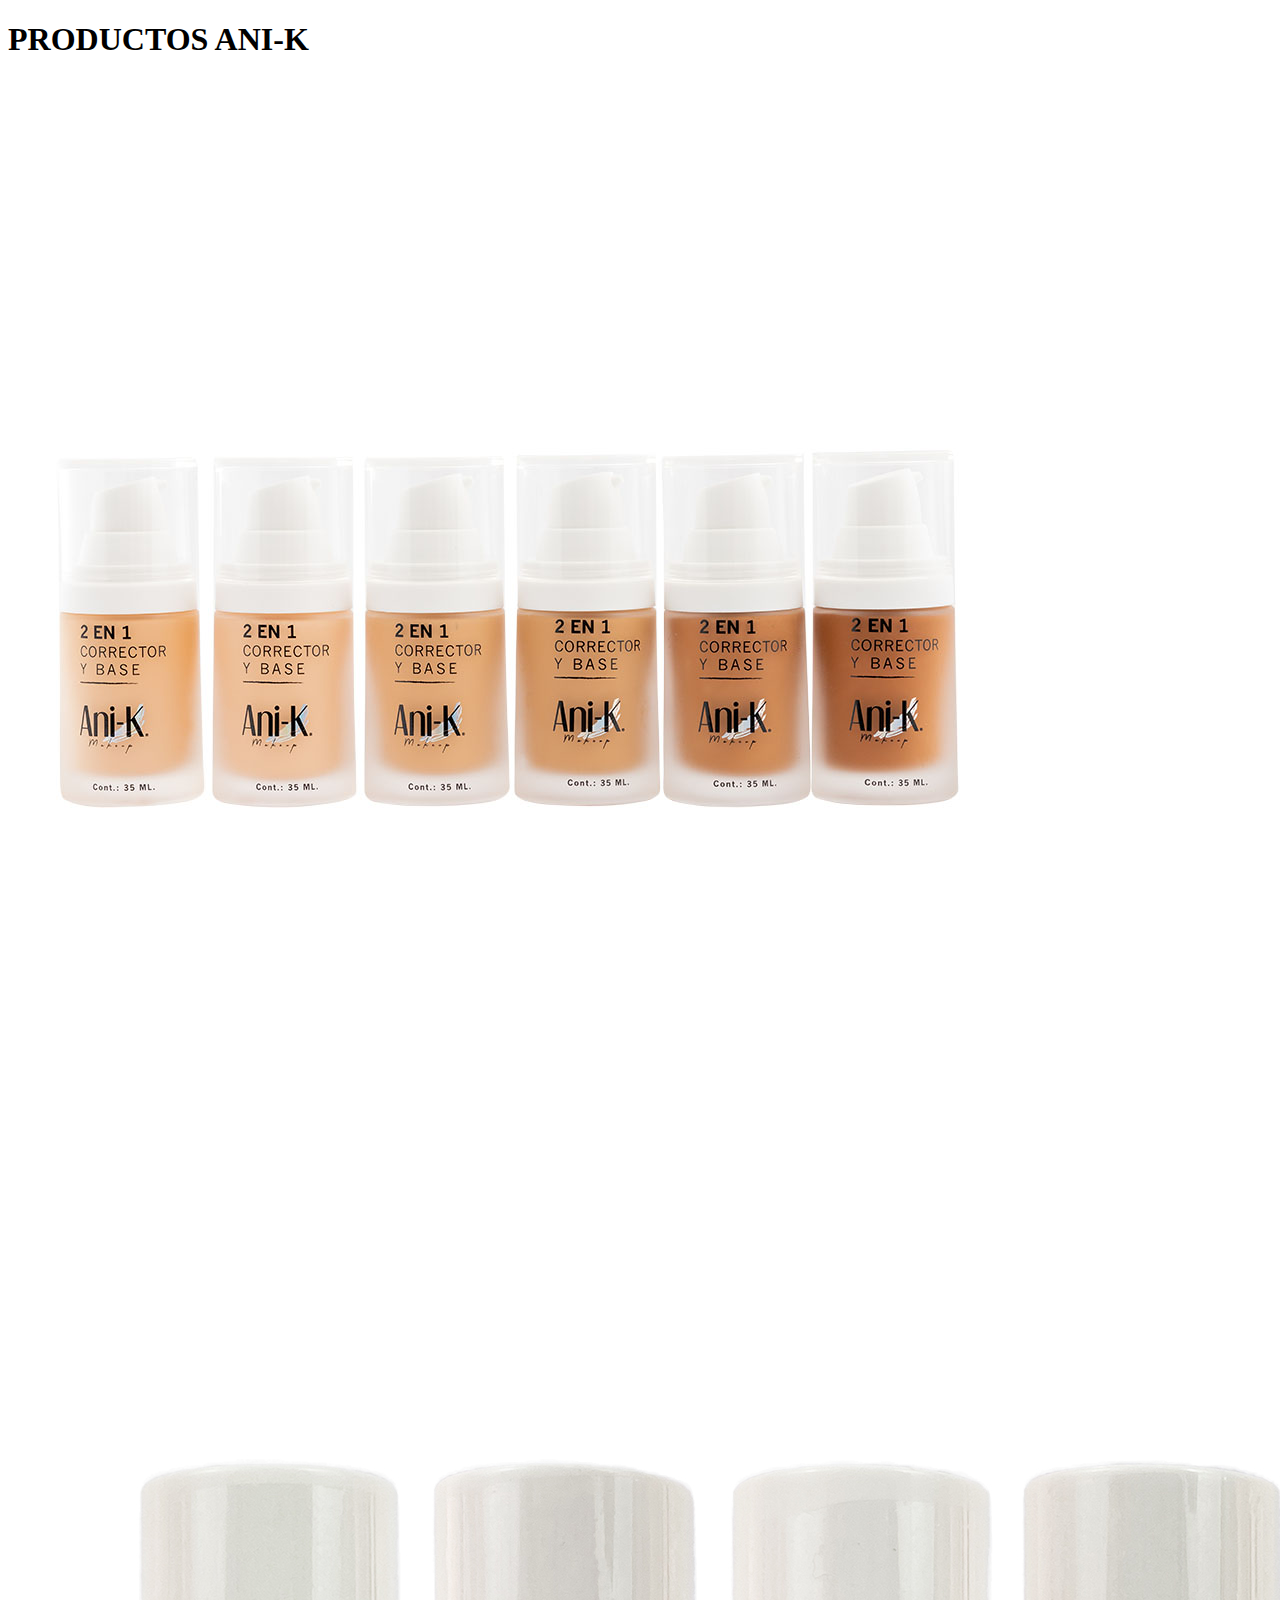
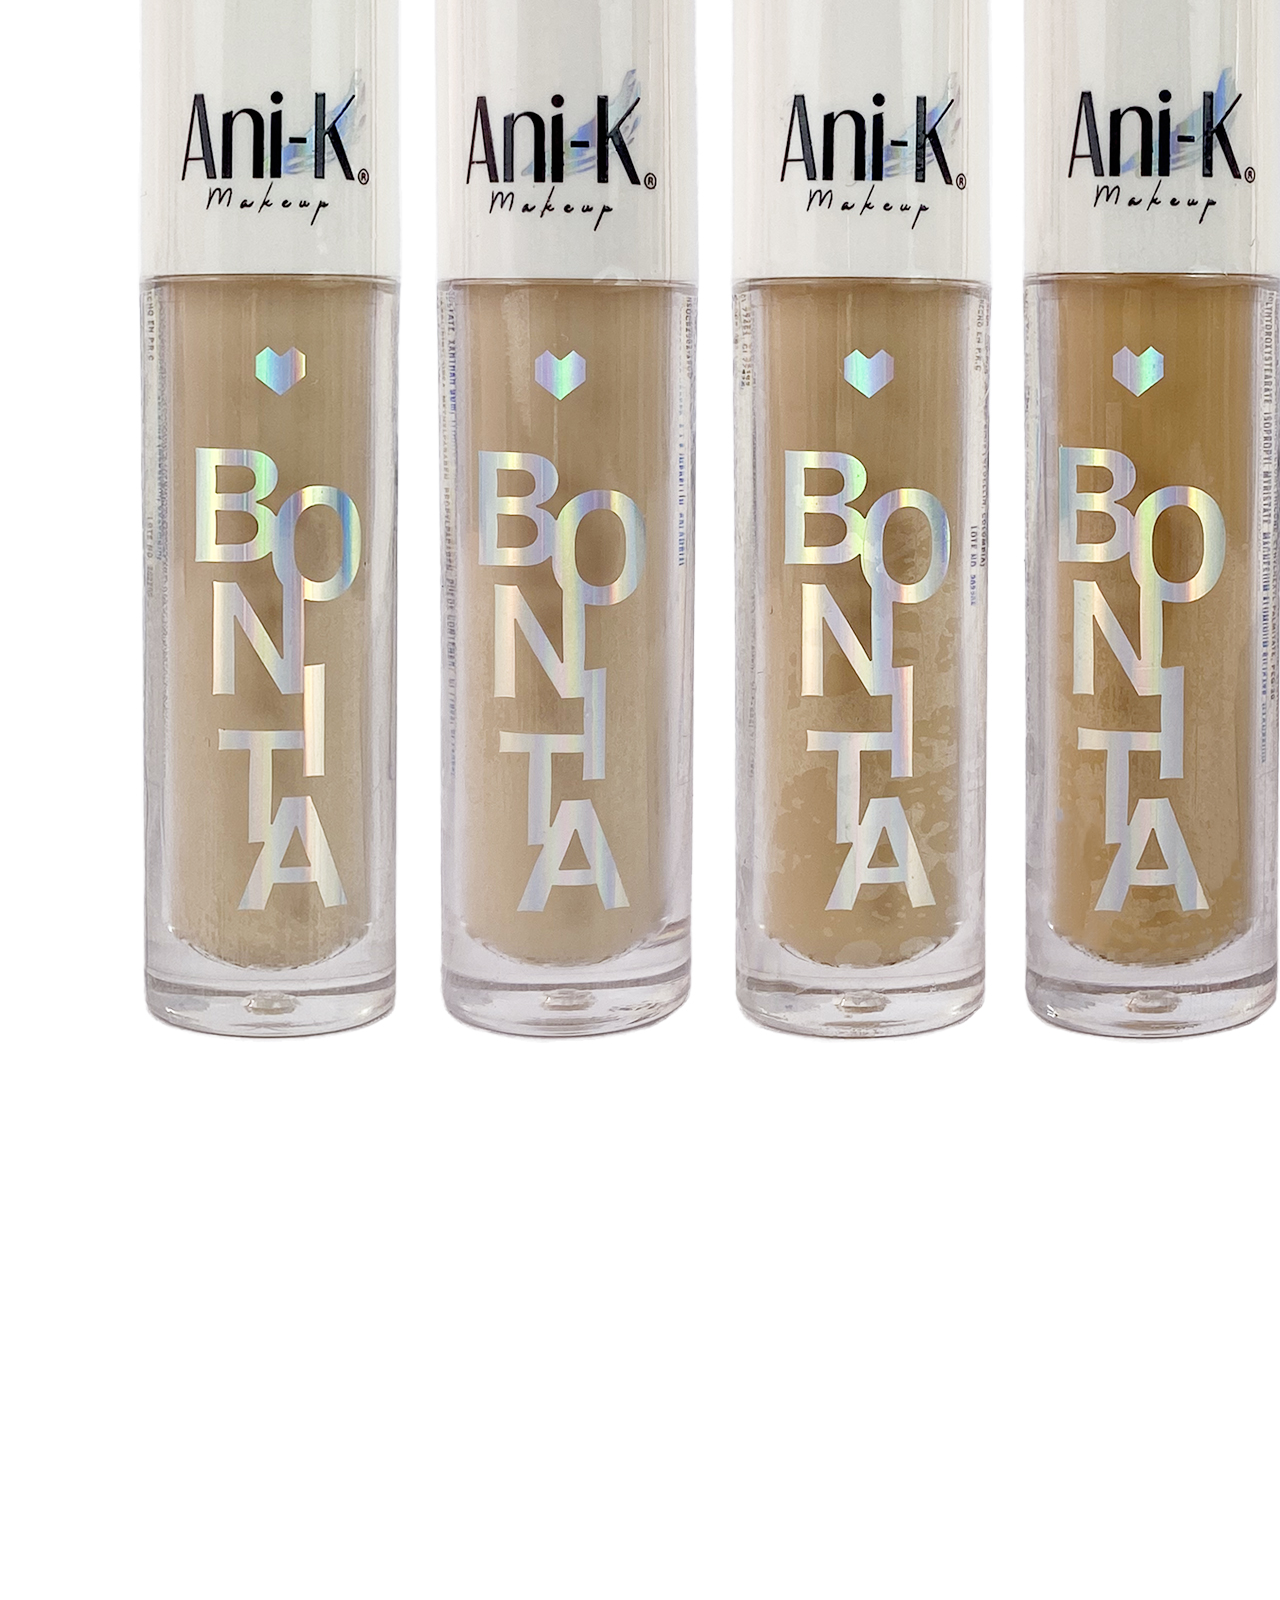
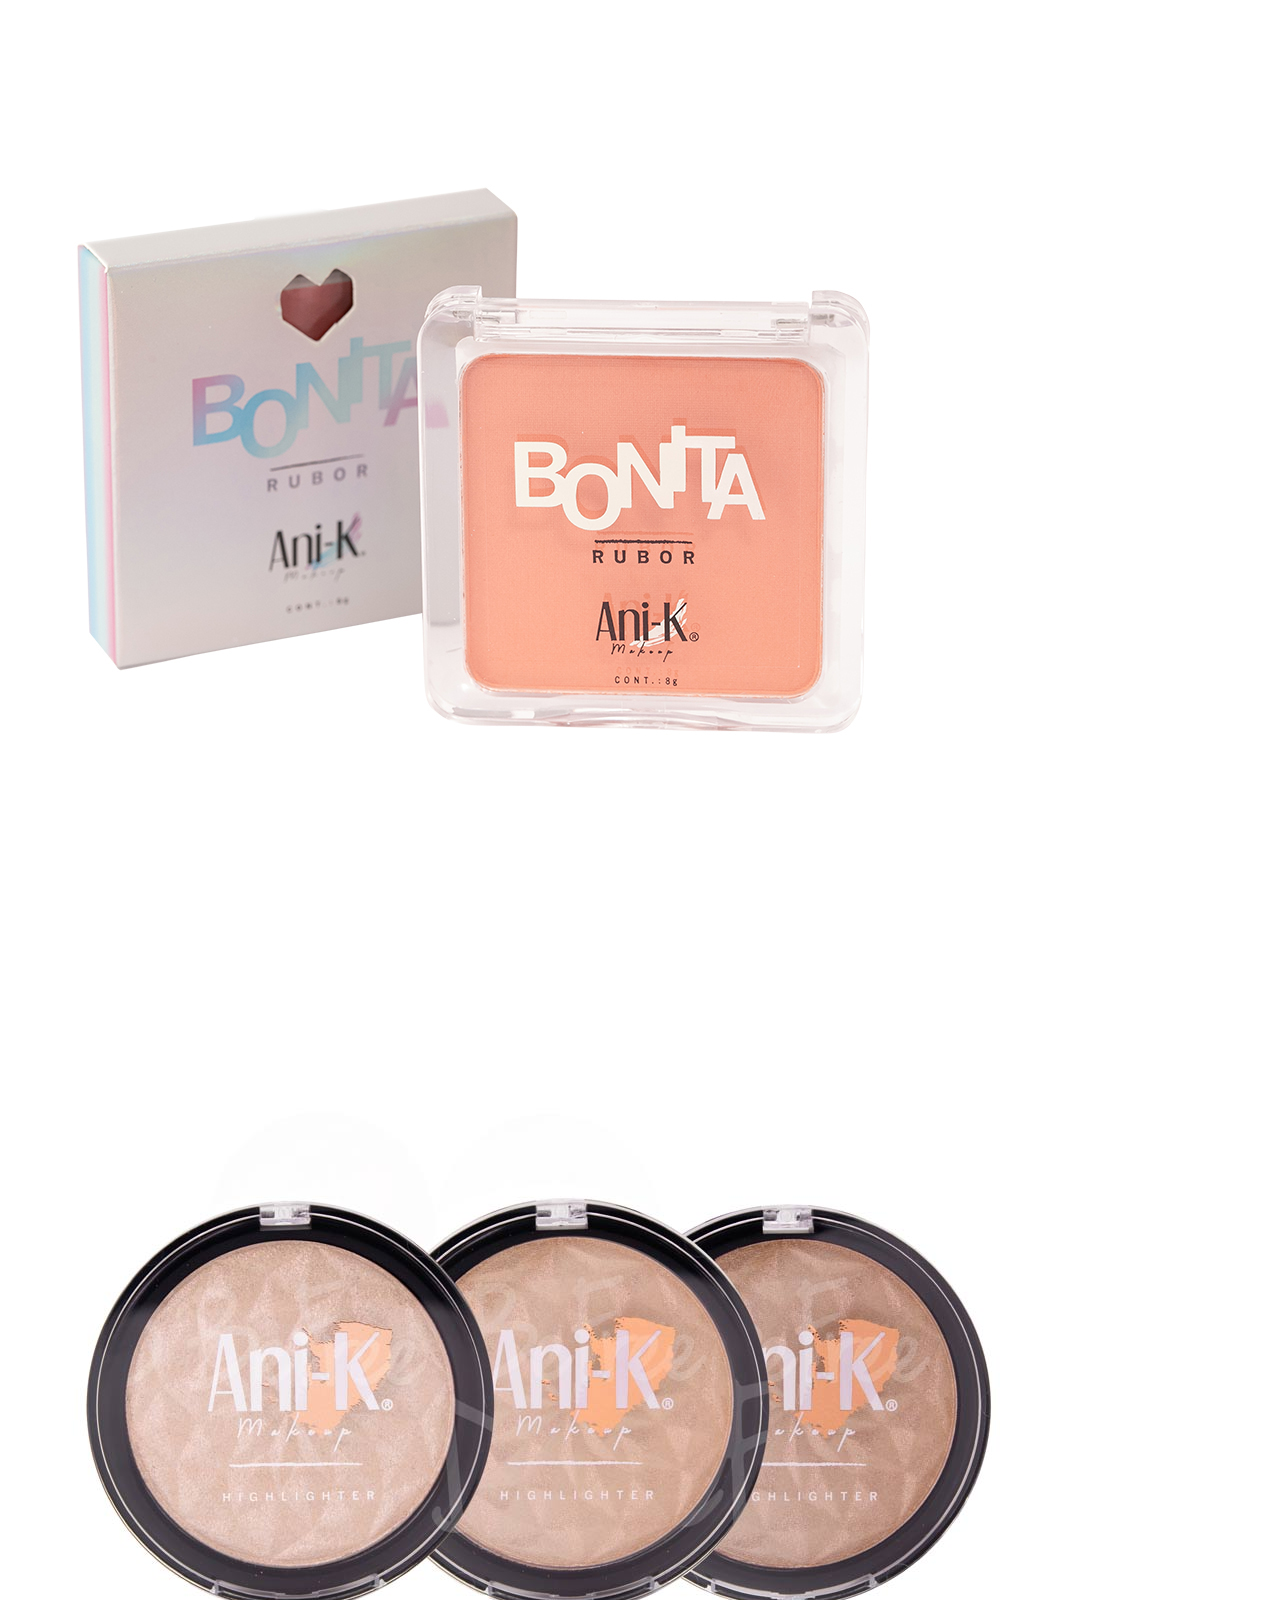
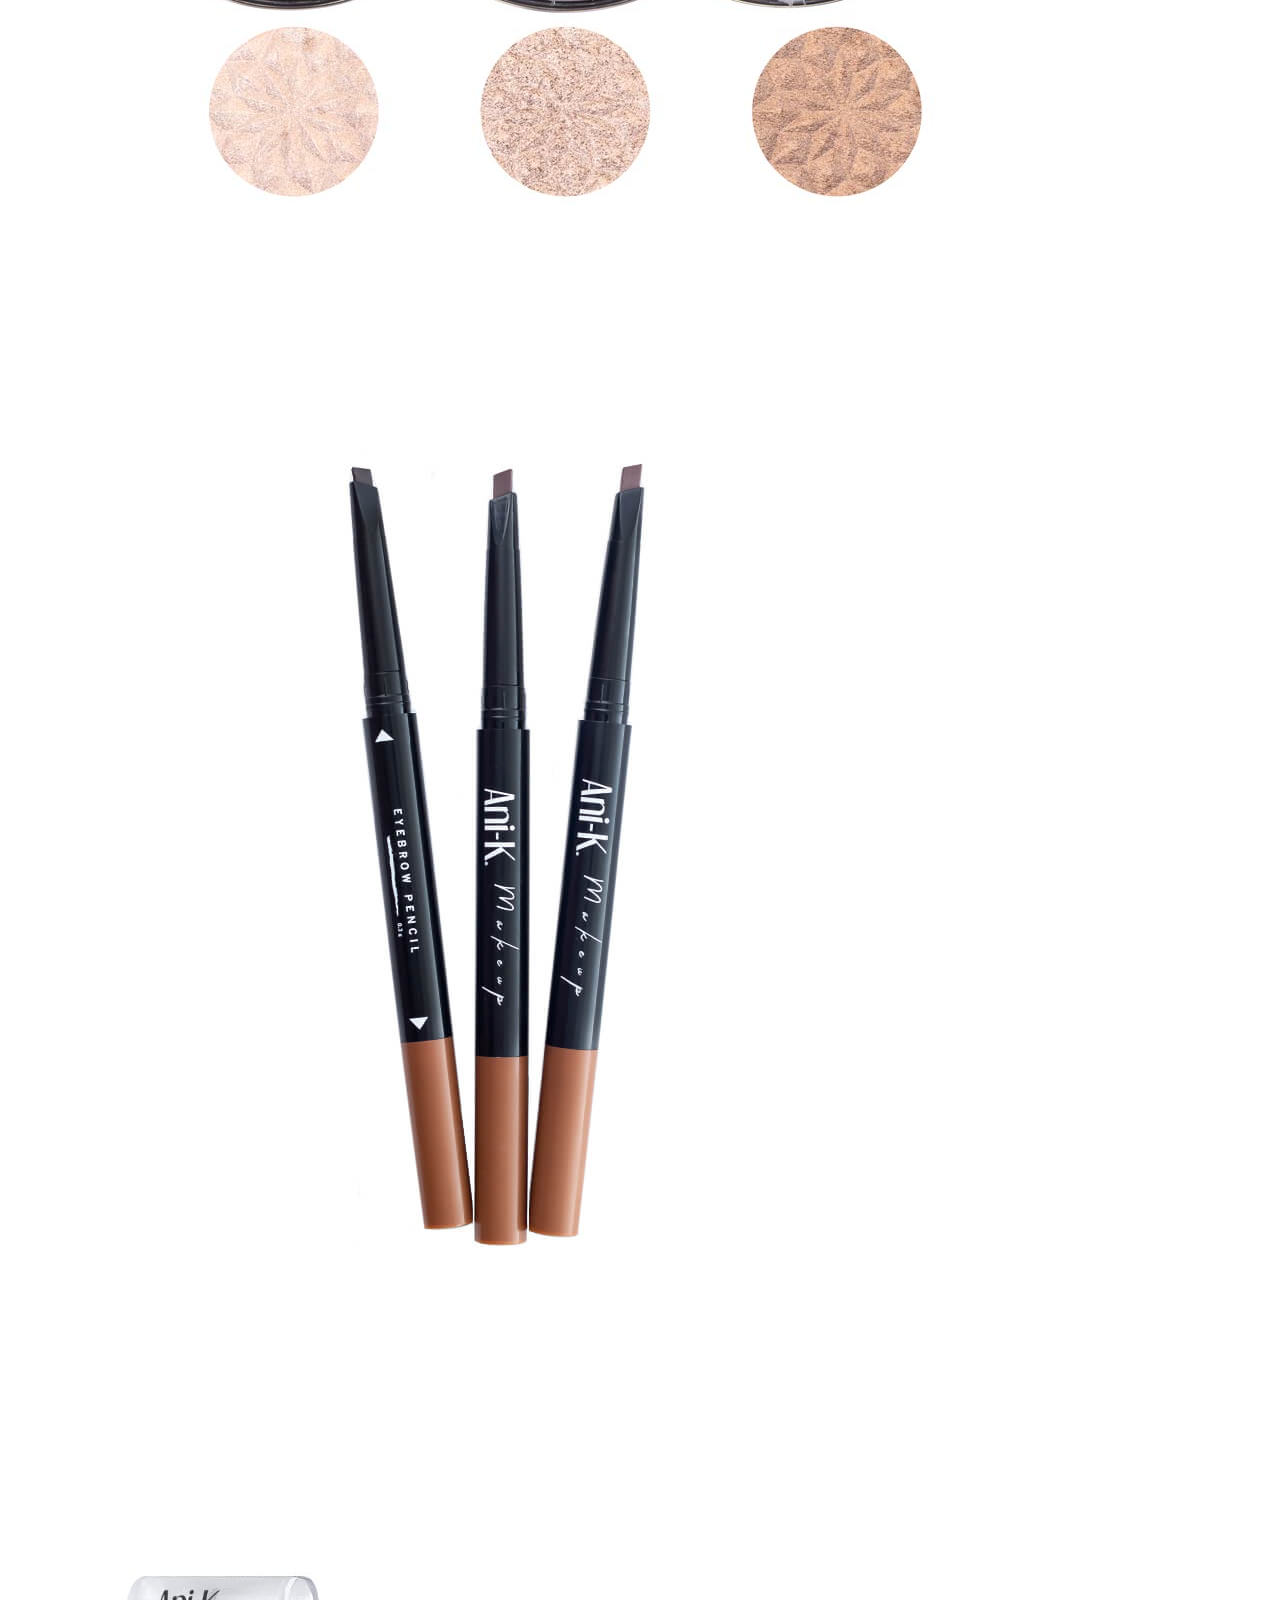
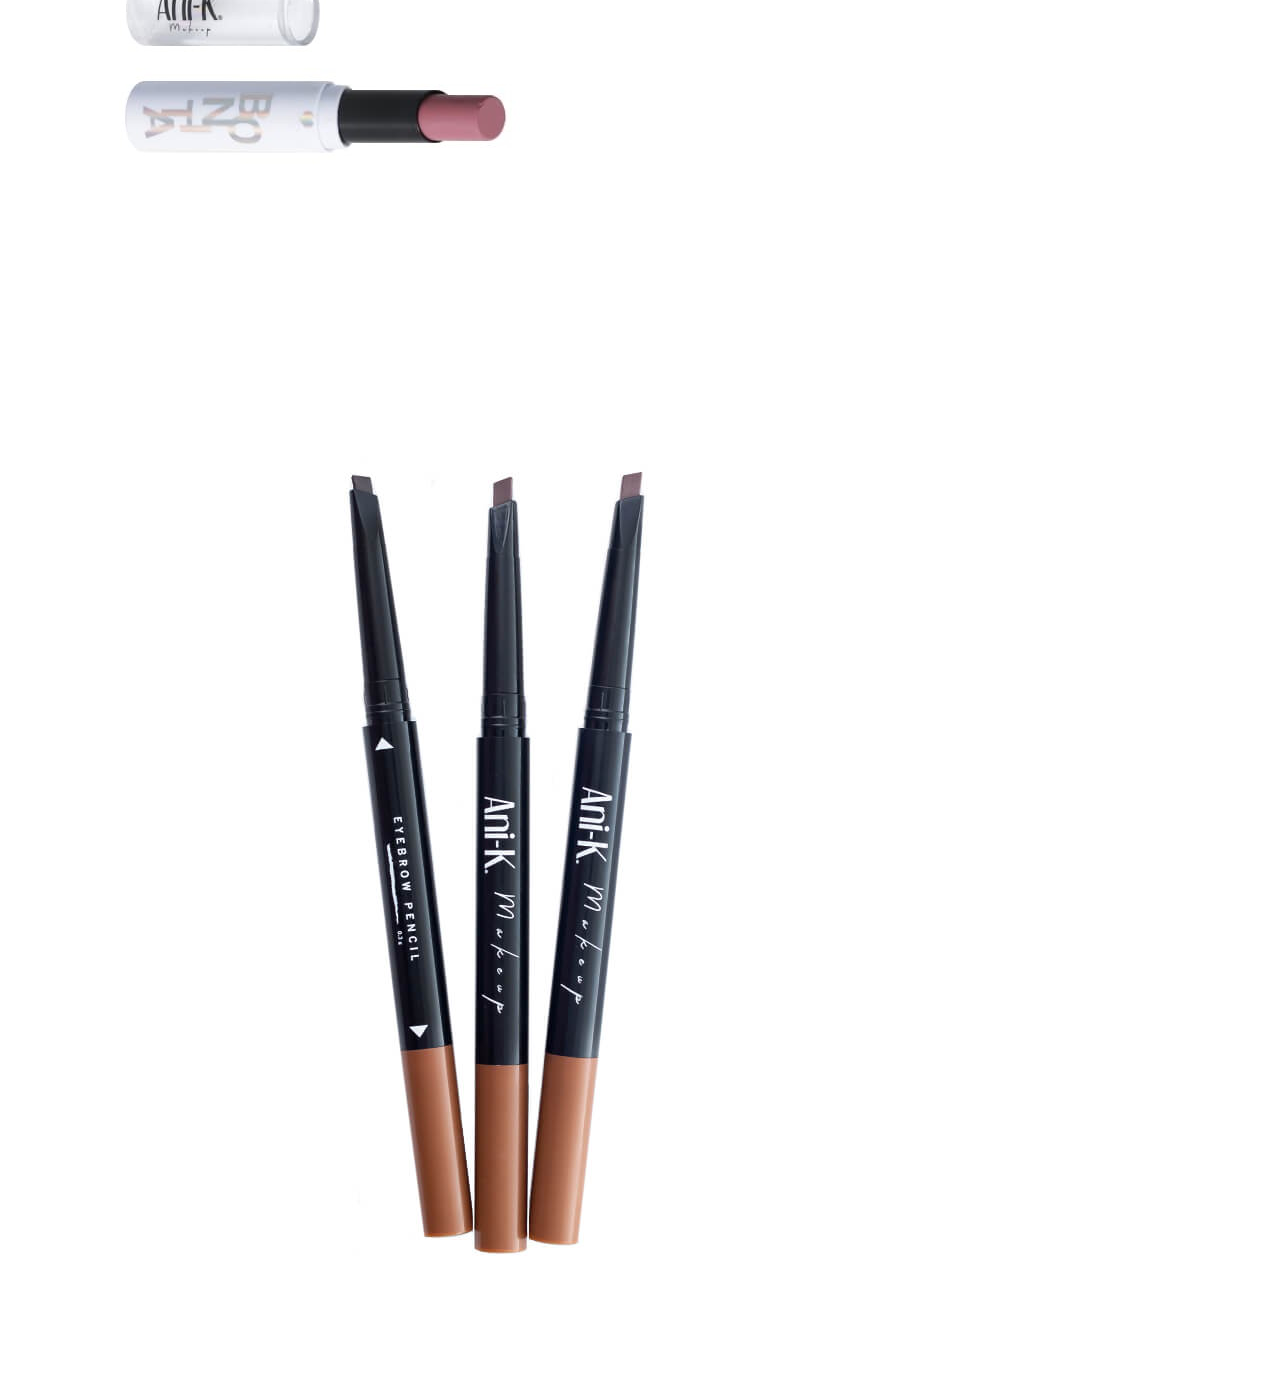
==== commit 02731147: "Merge branch 'feauture/rubyrose' into feature/productos" ====
--- a/html/index.html
+++ b/html/index.html
@@ -7,6 +7,7 @@
     <link rel="stylesheet" href="style.css">
 </head>
 <body>
+    
     <main>
     <h1>PRODUCTOS ANI-K</h1>
     <img src="../source/base.jpg">
@@ -16,11 +17,6 @@
     <img src="../source/lapiz.jpg">
     <img src="../source/labial.jpg">
     <img src="../source/lapiz.jpg">
-    <h4>PRODUCTOS RUBY ROSE</h4>
-    <img src="../source/ruby2.jpg">
-    <img src="../source/ruby1.jpg">
-    <img src="../source/ruby3.jpg">
-    <img src="../source/ruby4.jpg">
     </main>
 </body>
 </html>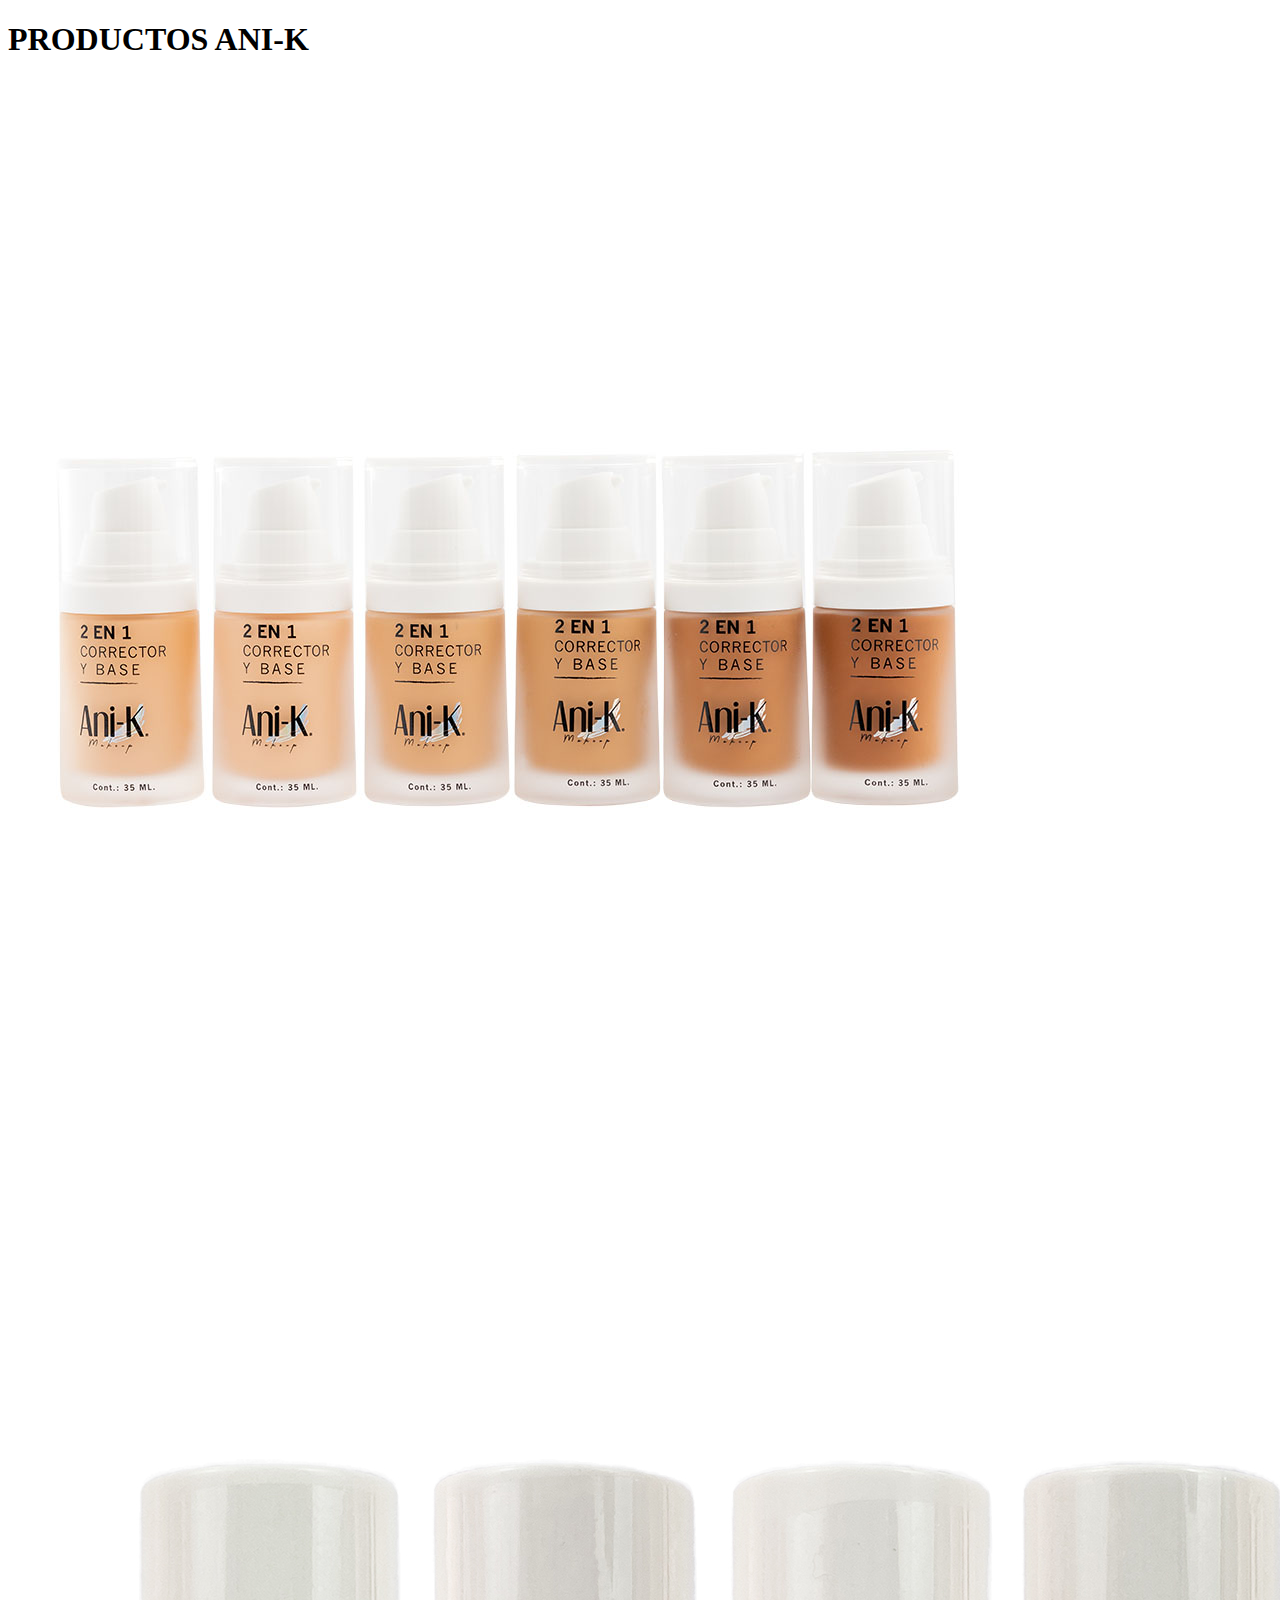
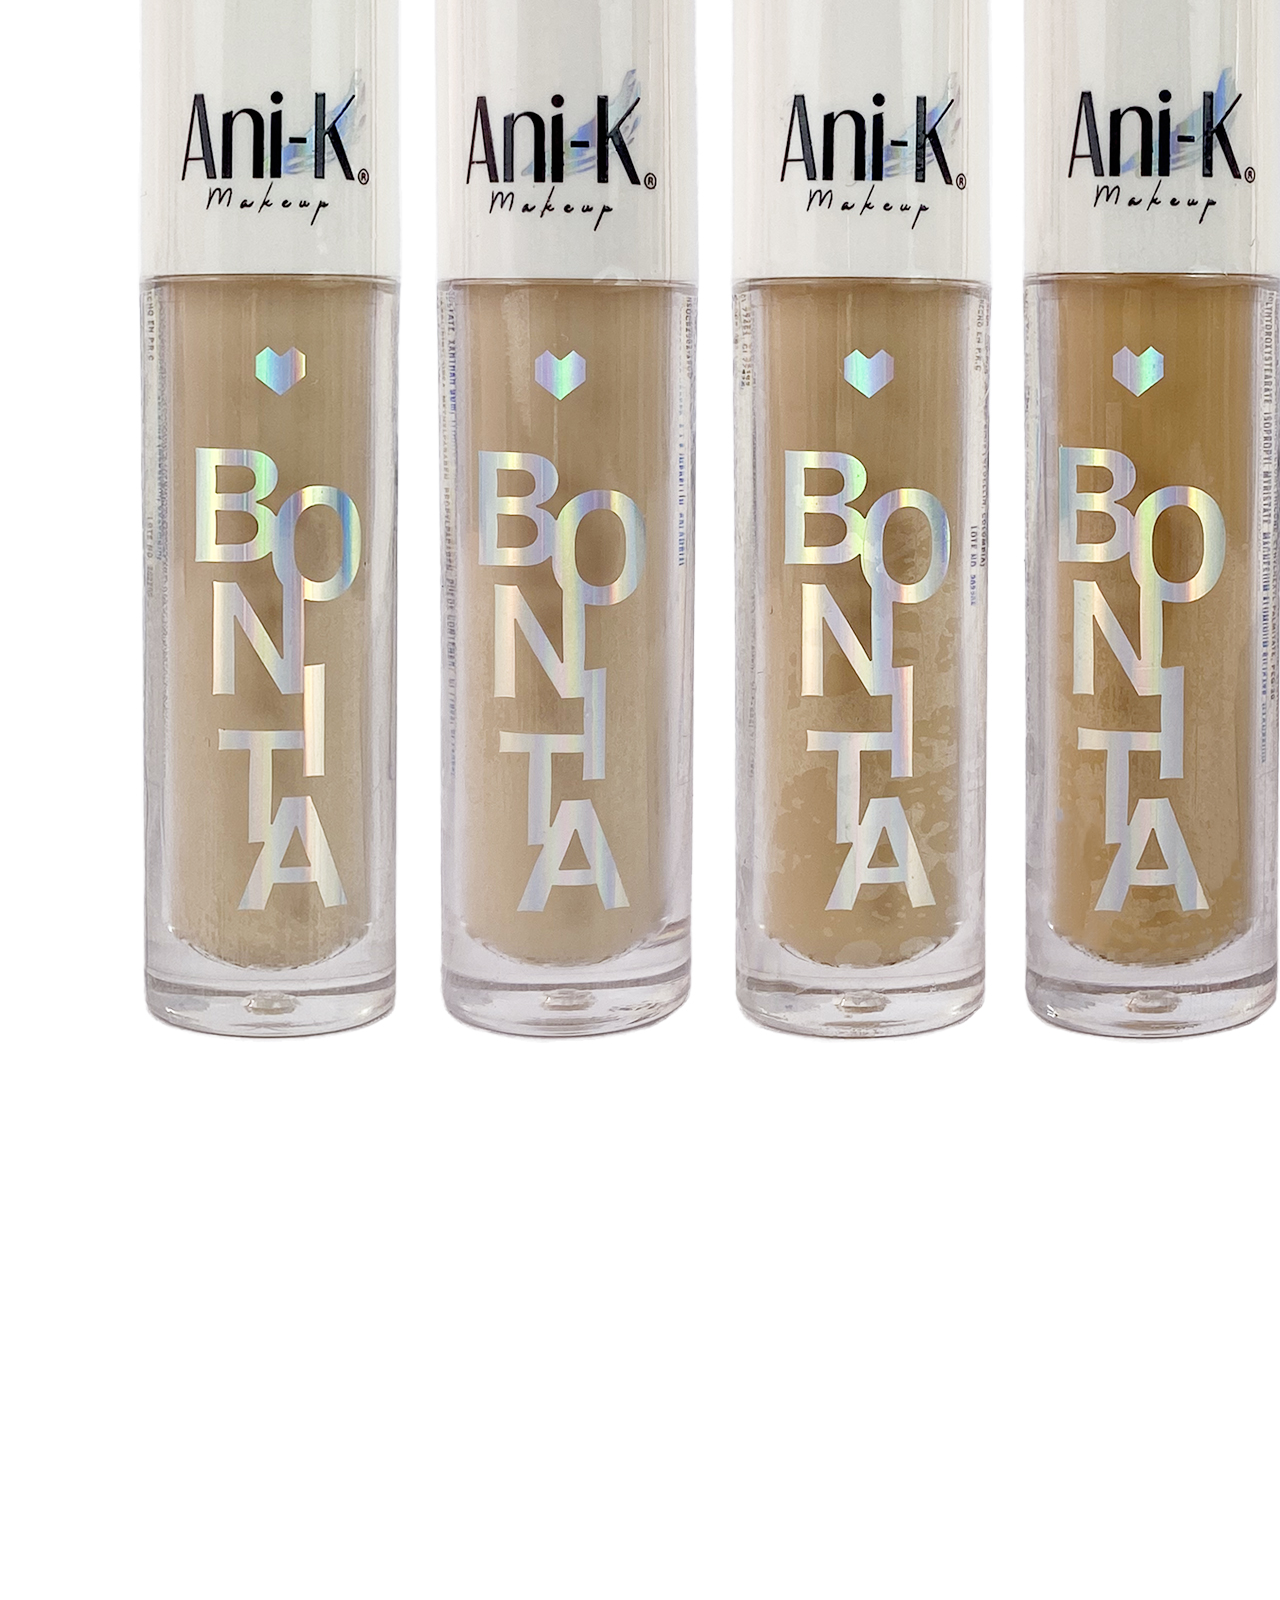
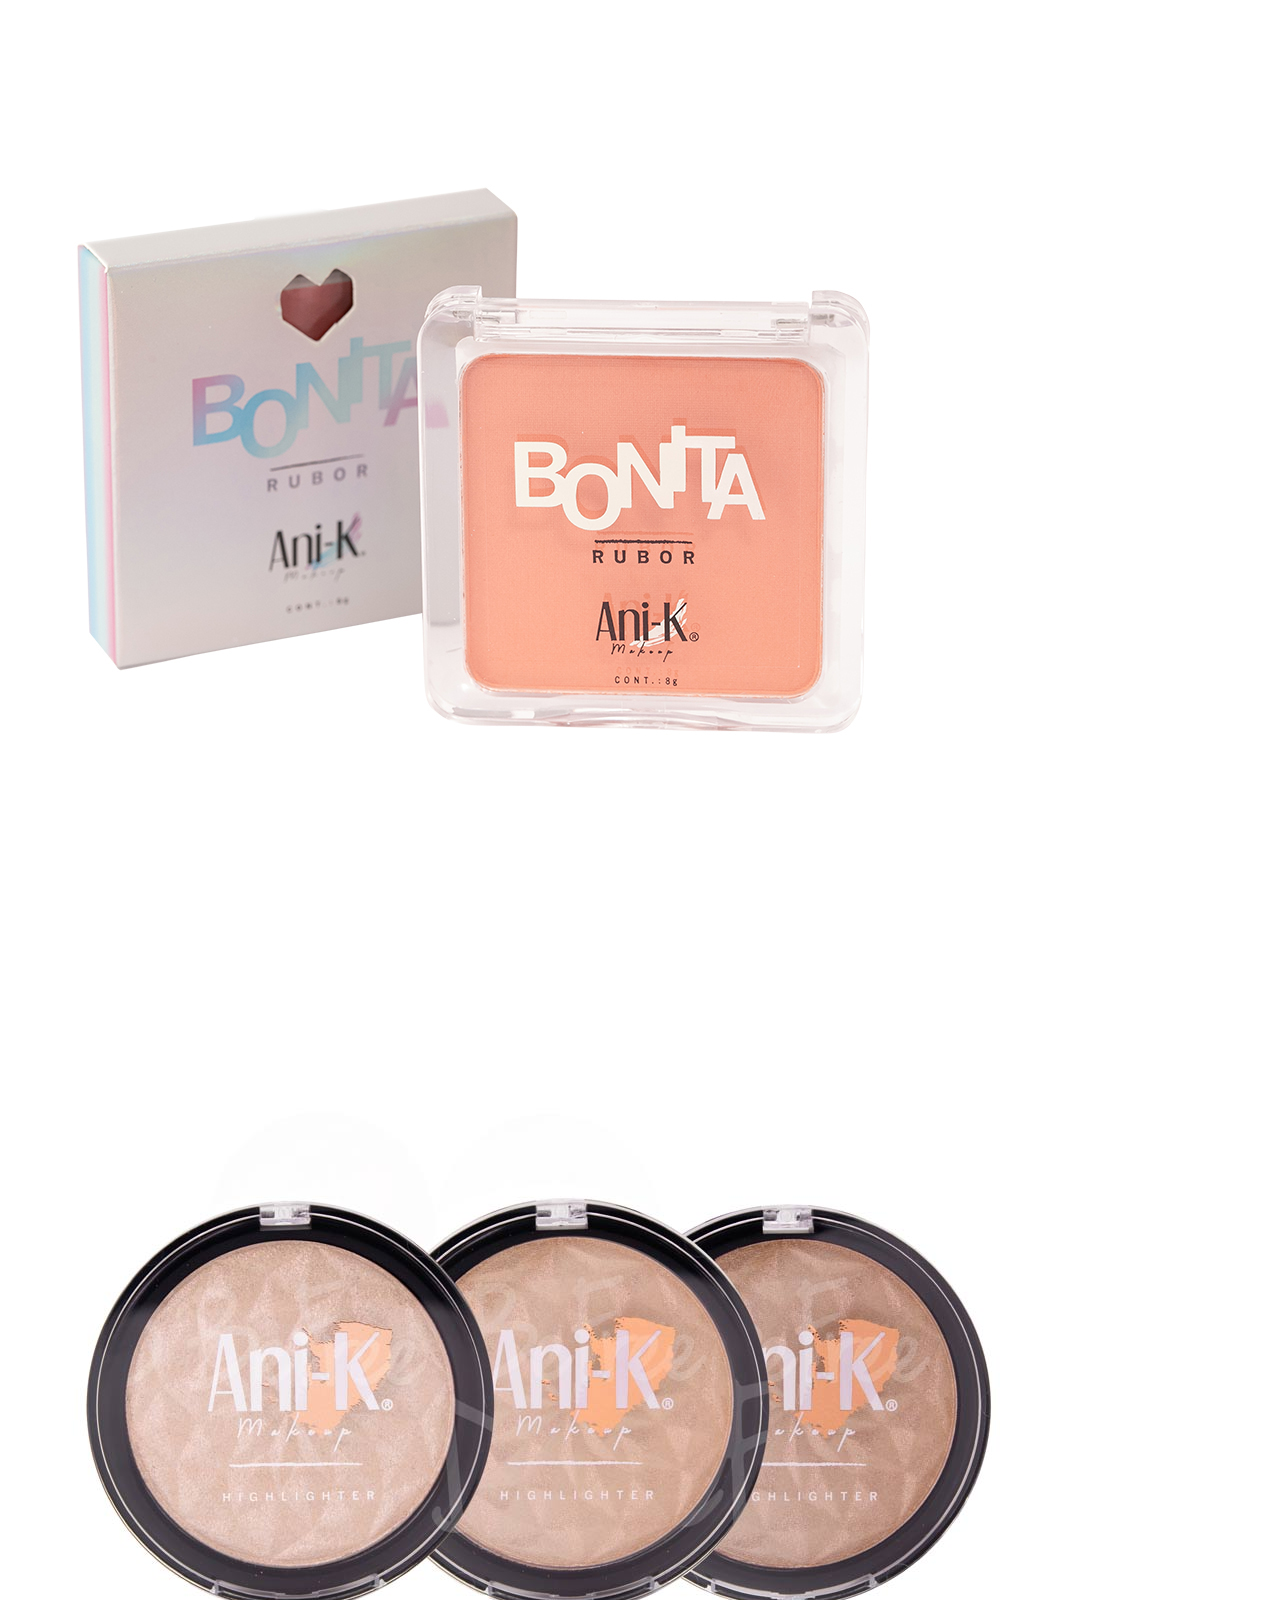
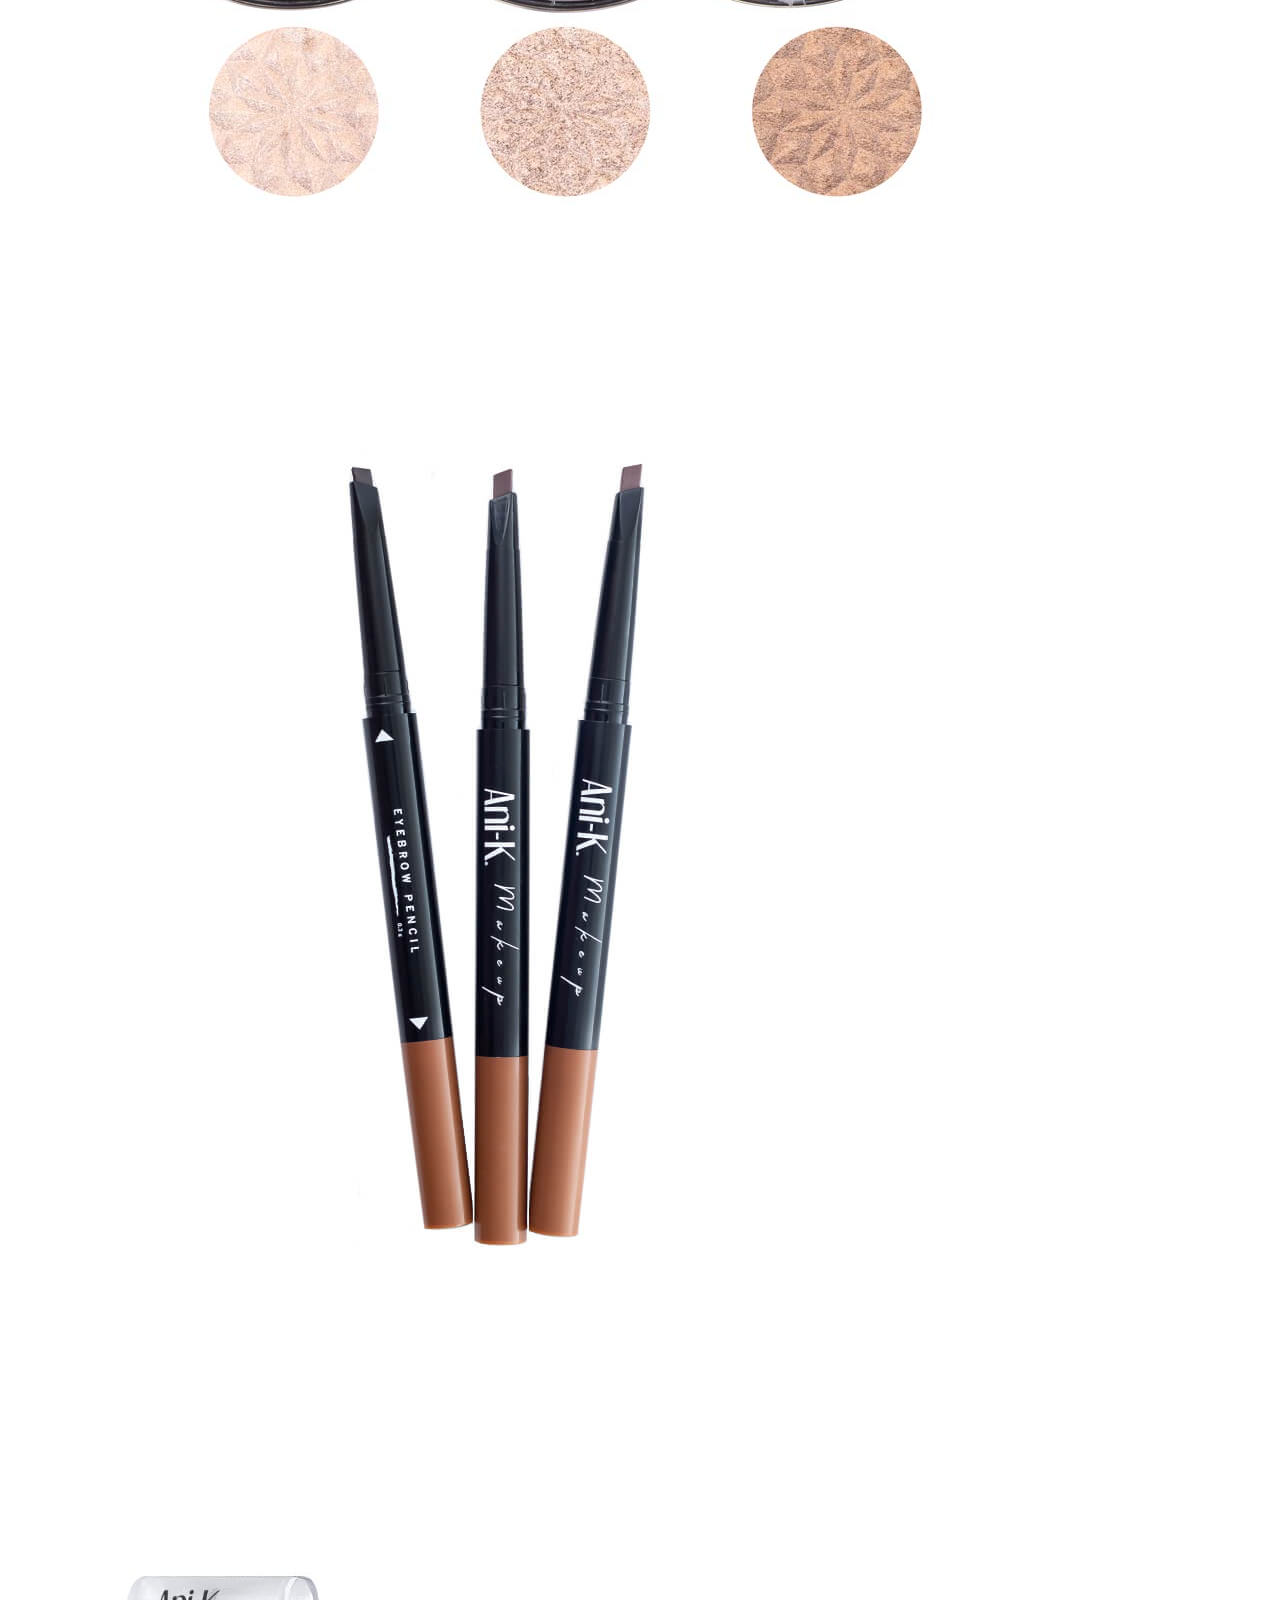
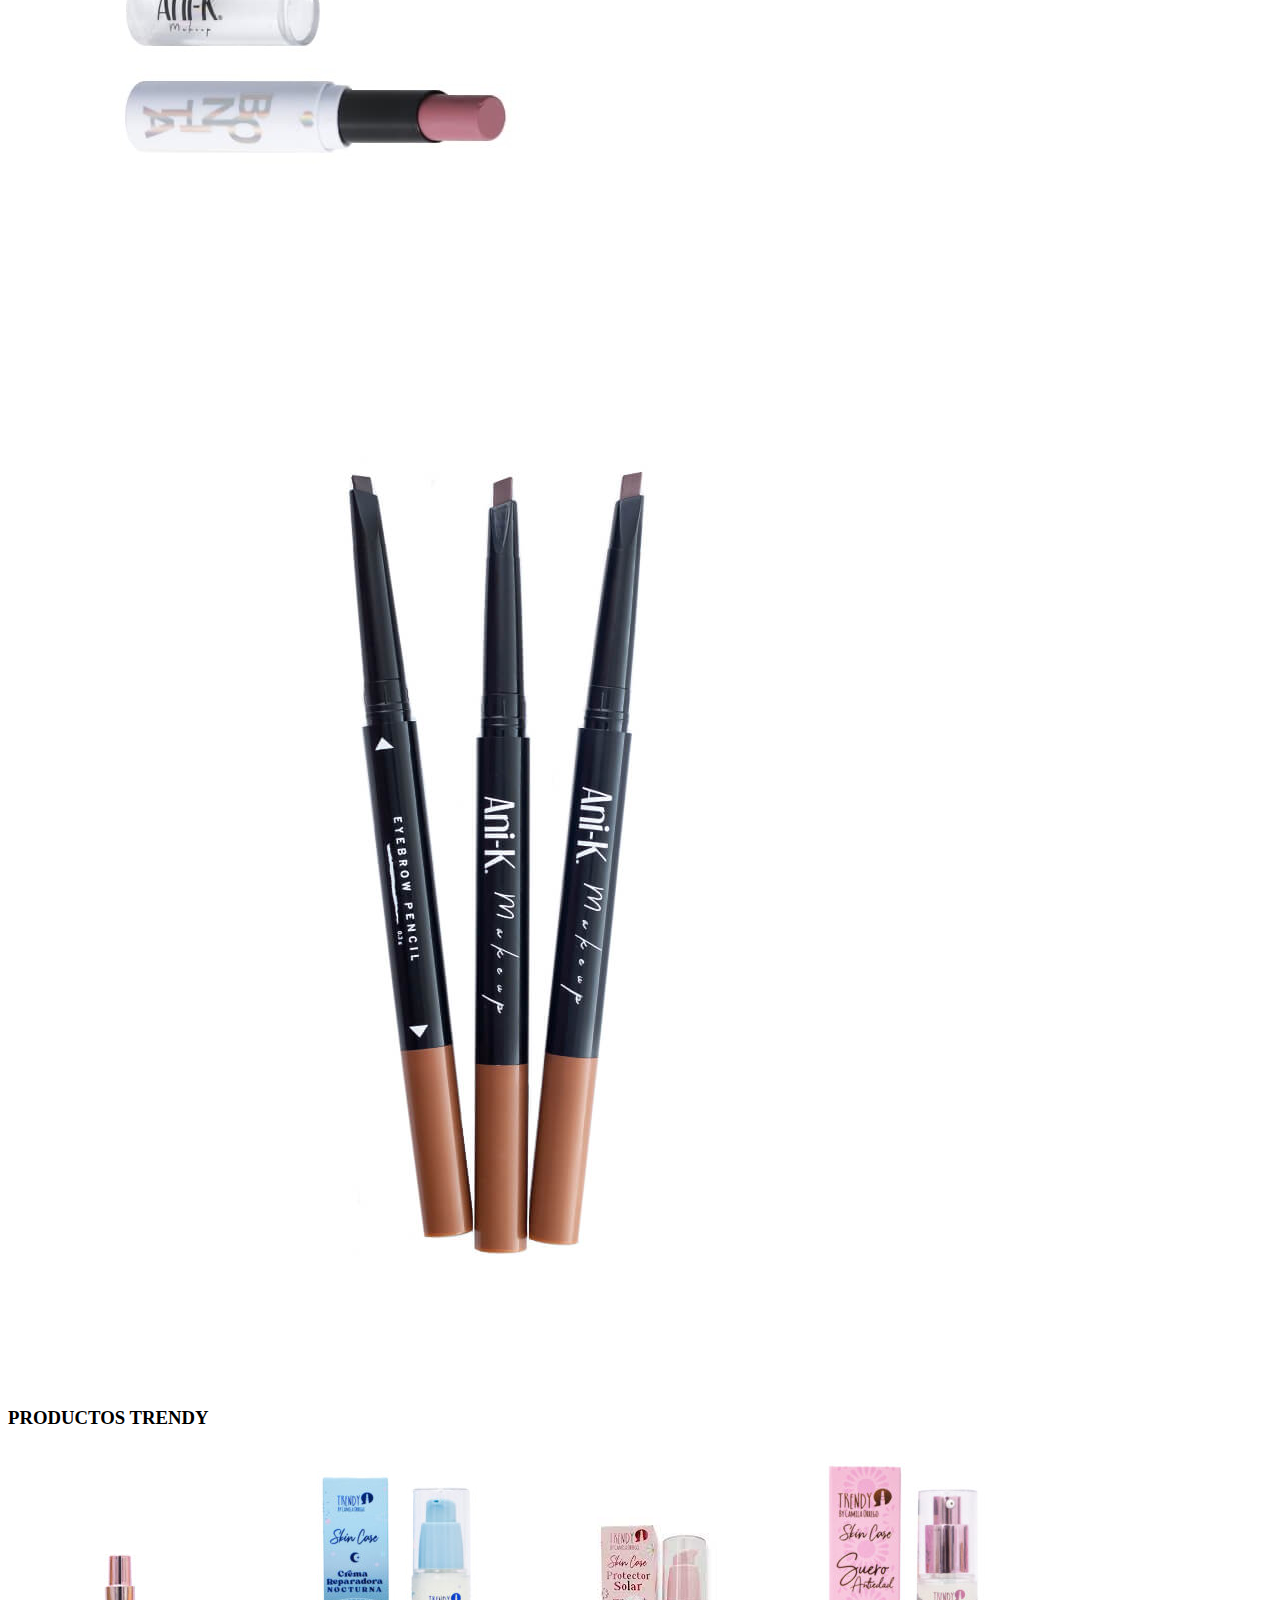
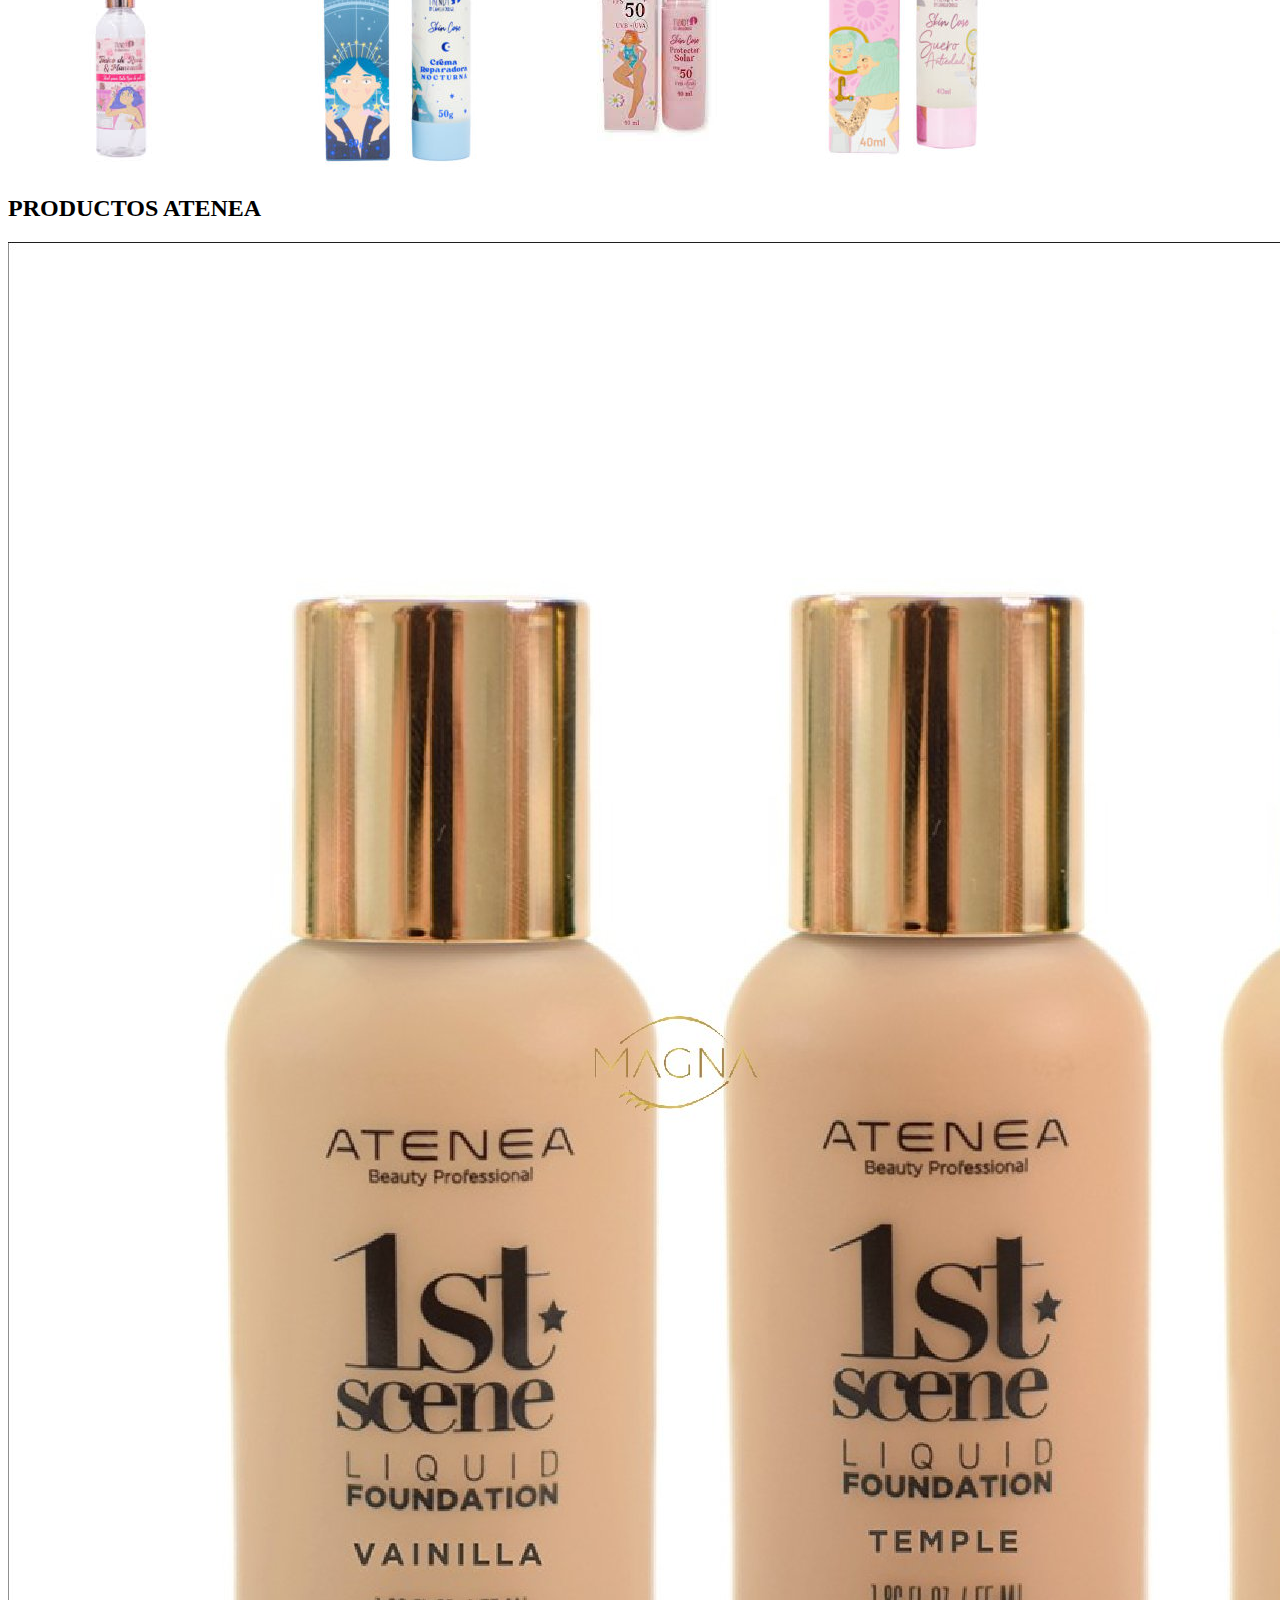
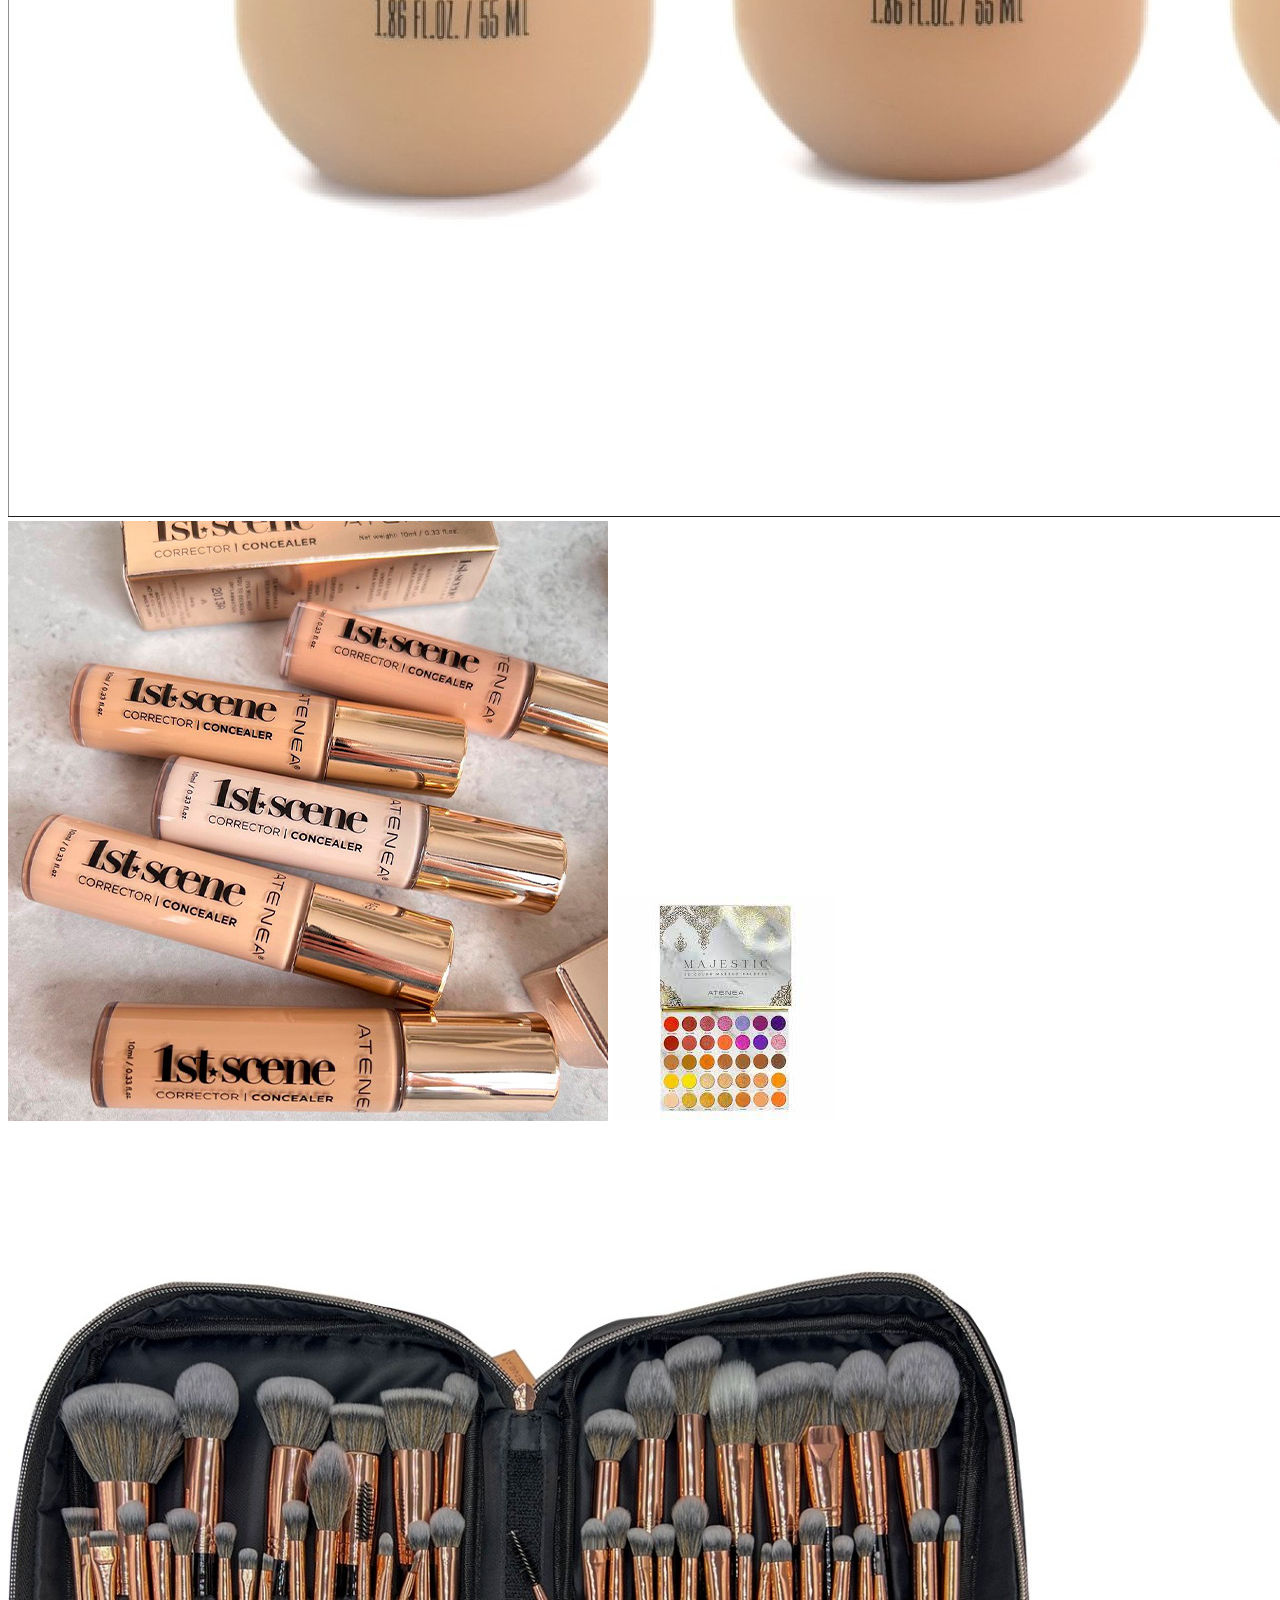
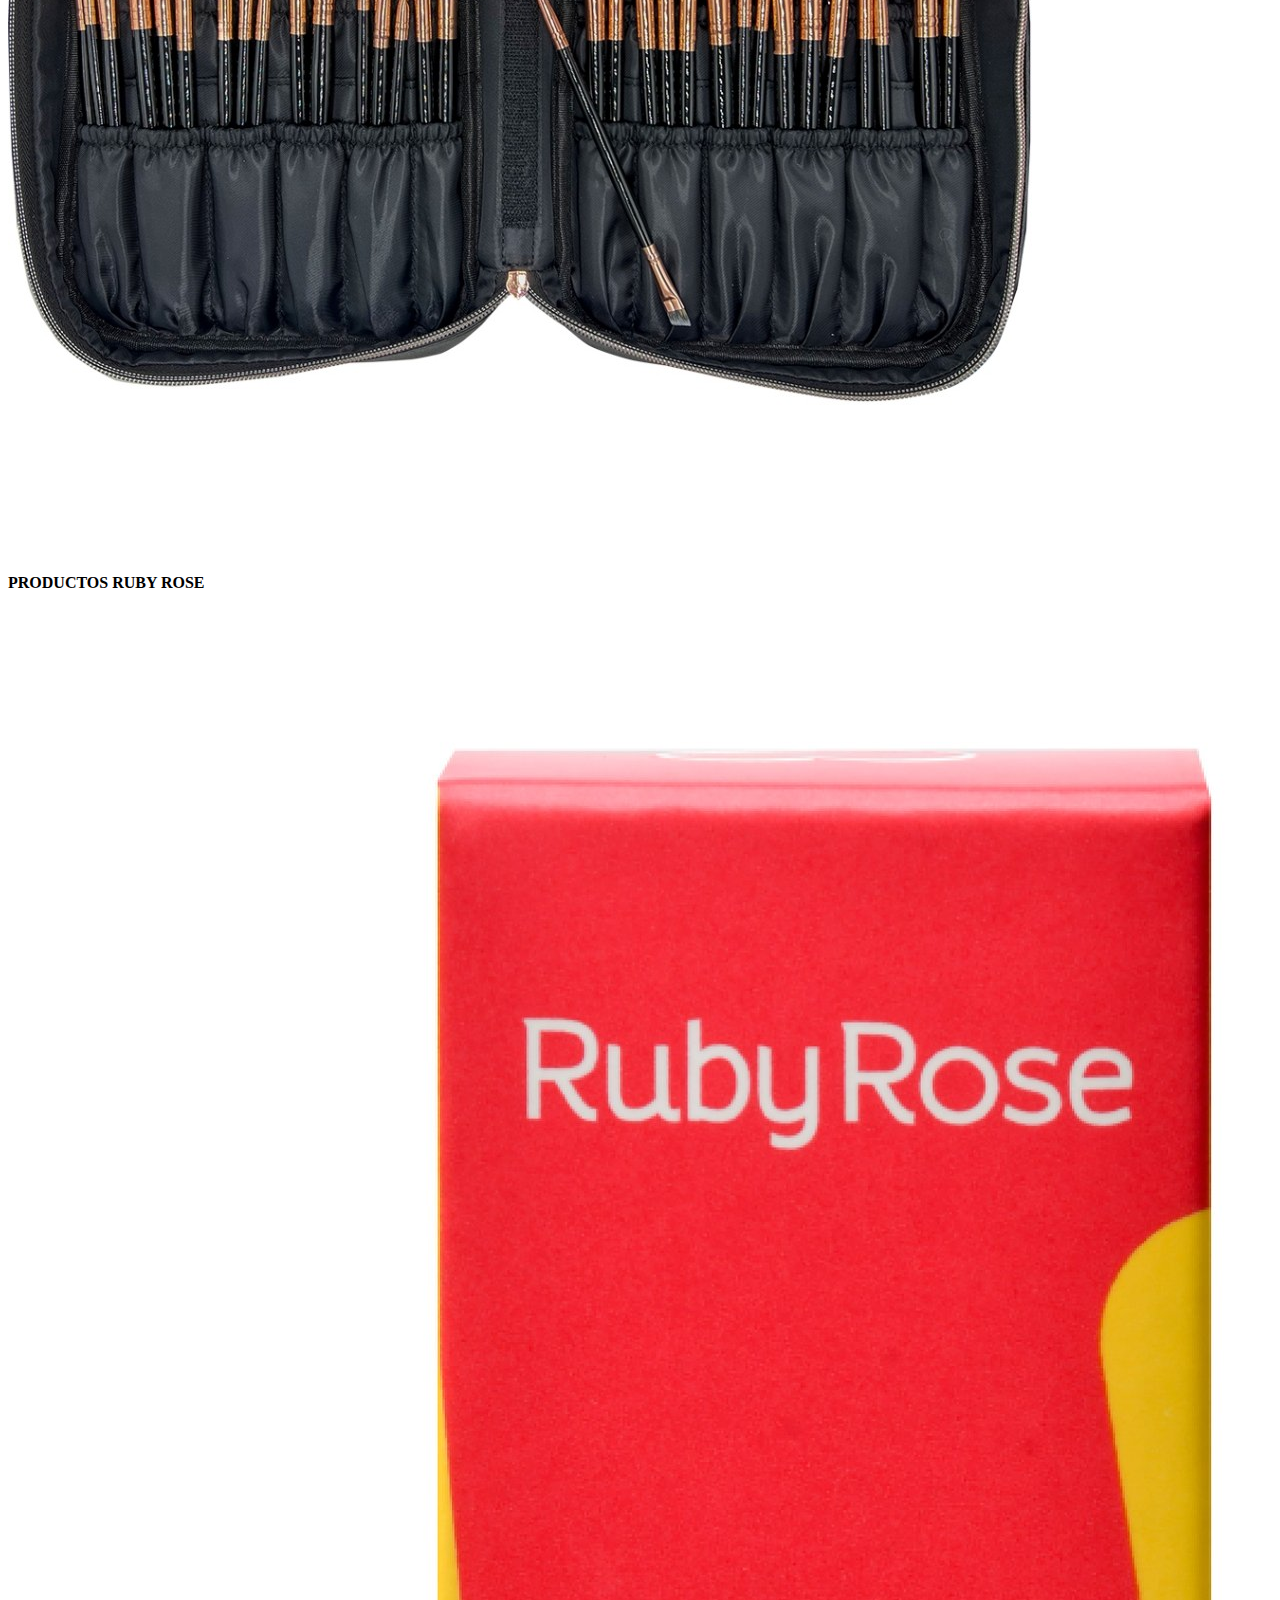
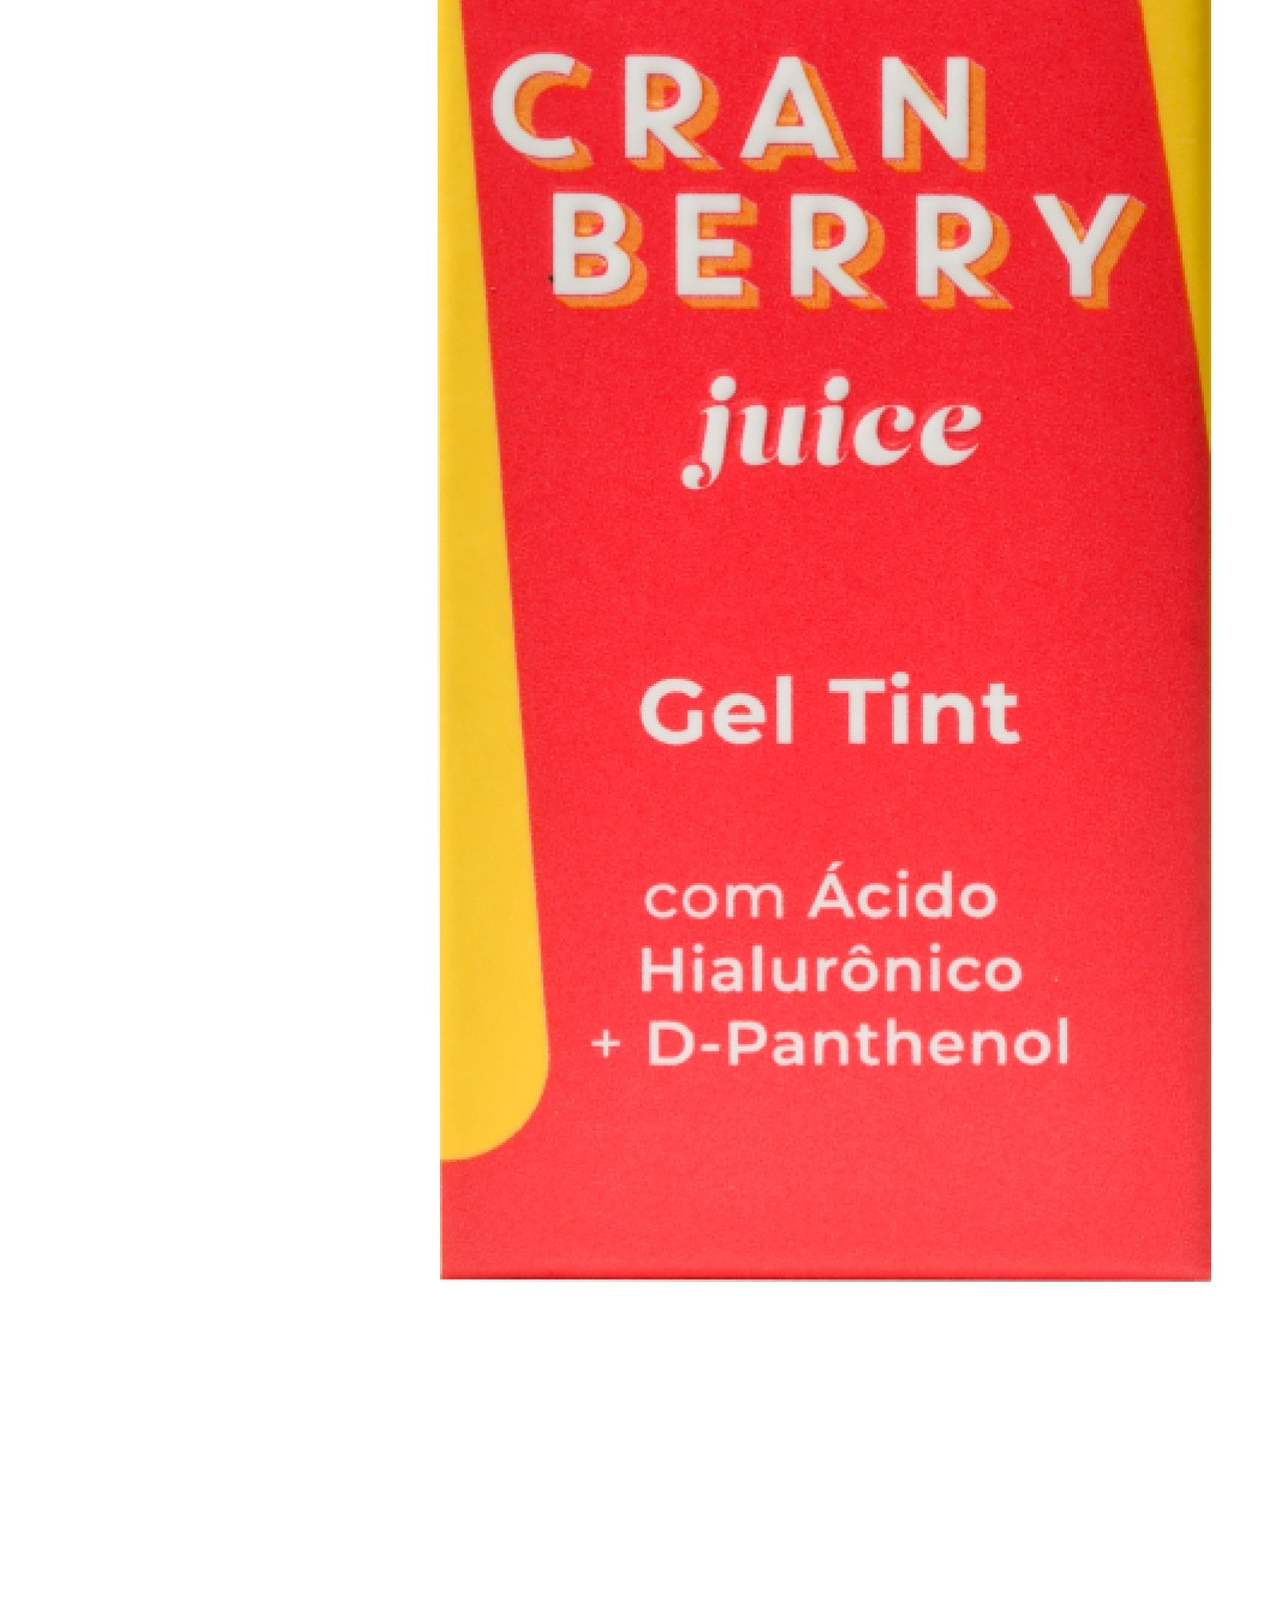
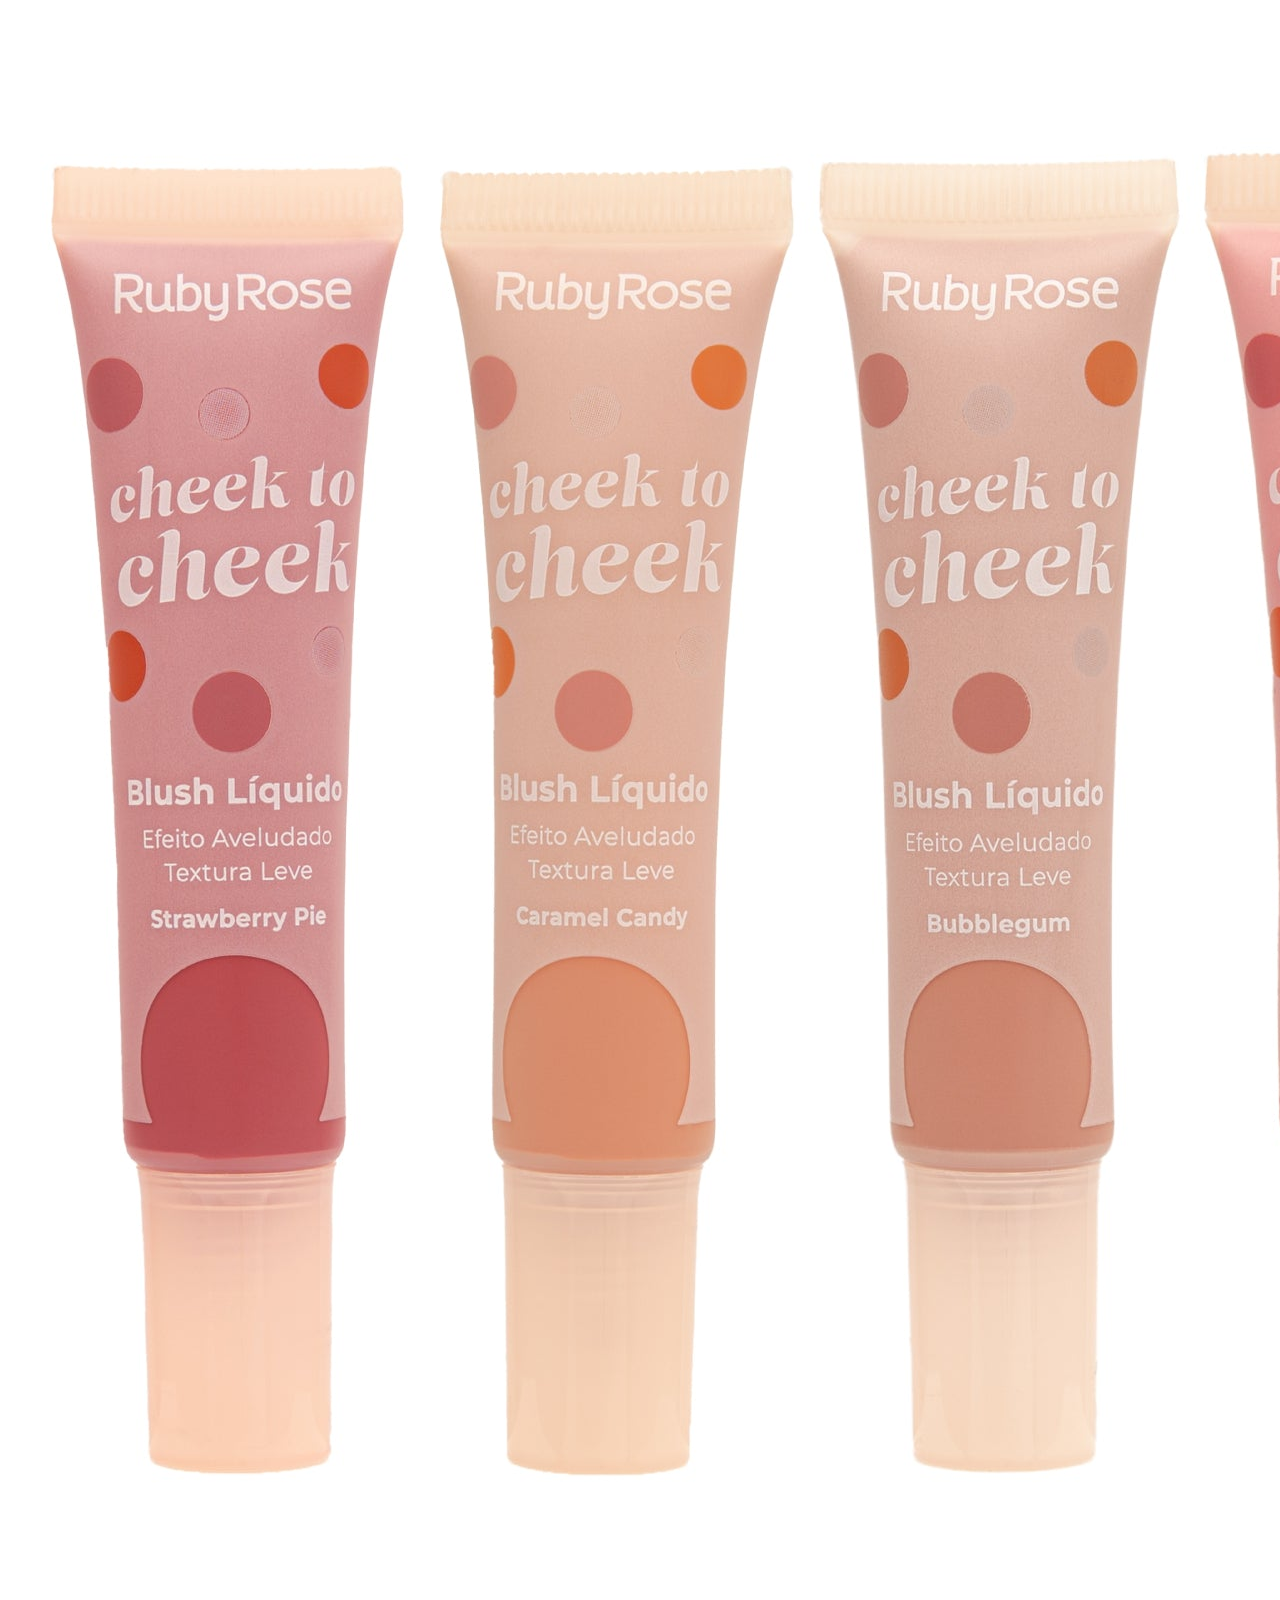
==== commit dd188aba: "se agrego todo el proyecto" ====
--- a/html/index.html
+++ b/html/index.html
@@ -17,6 +17,21 @@
     <img src="../source/lapiz.jpg">
     <img src="../source/labial.jpg">
     <img src="../source/lapiz.jpg">
+    <h3>PRODUCTOS TRENDY</h3>
+    <img src="../source/tonico.jpg">
+    <img src="../source/crema.jpg">
+    <img src="../source/protector.jpg">
+    <img src="../source/suero.jpg">
+    <h2>PRODUCTOS ATENEA</h2>
+    <img src="../source/ateneabase.jpg">
+    <img src="../source/correctoratenea.jpg">
+    <img src="../source/sombras.jpg">
+    <img src="../source/brochasatenea.jpg">
+        <h4>PRODUCTOS RUBY ROSE</h4>
+    <img src="../source/ruby2.jpg">
+    <img src="../source/ruby1.jpg">
+    <img src="../source/ruby3.jpg">
+    <img src="../source/ruby4.jpg">
     </main>
 </body>
 </html>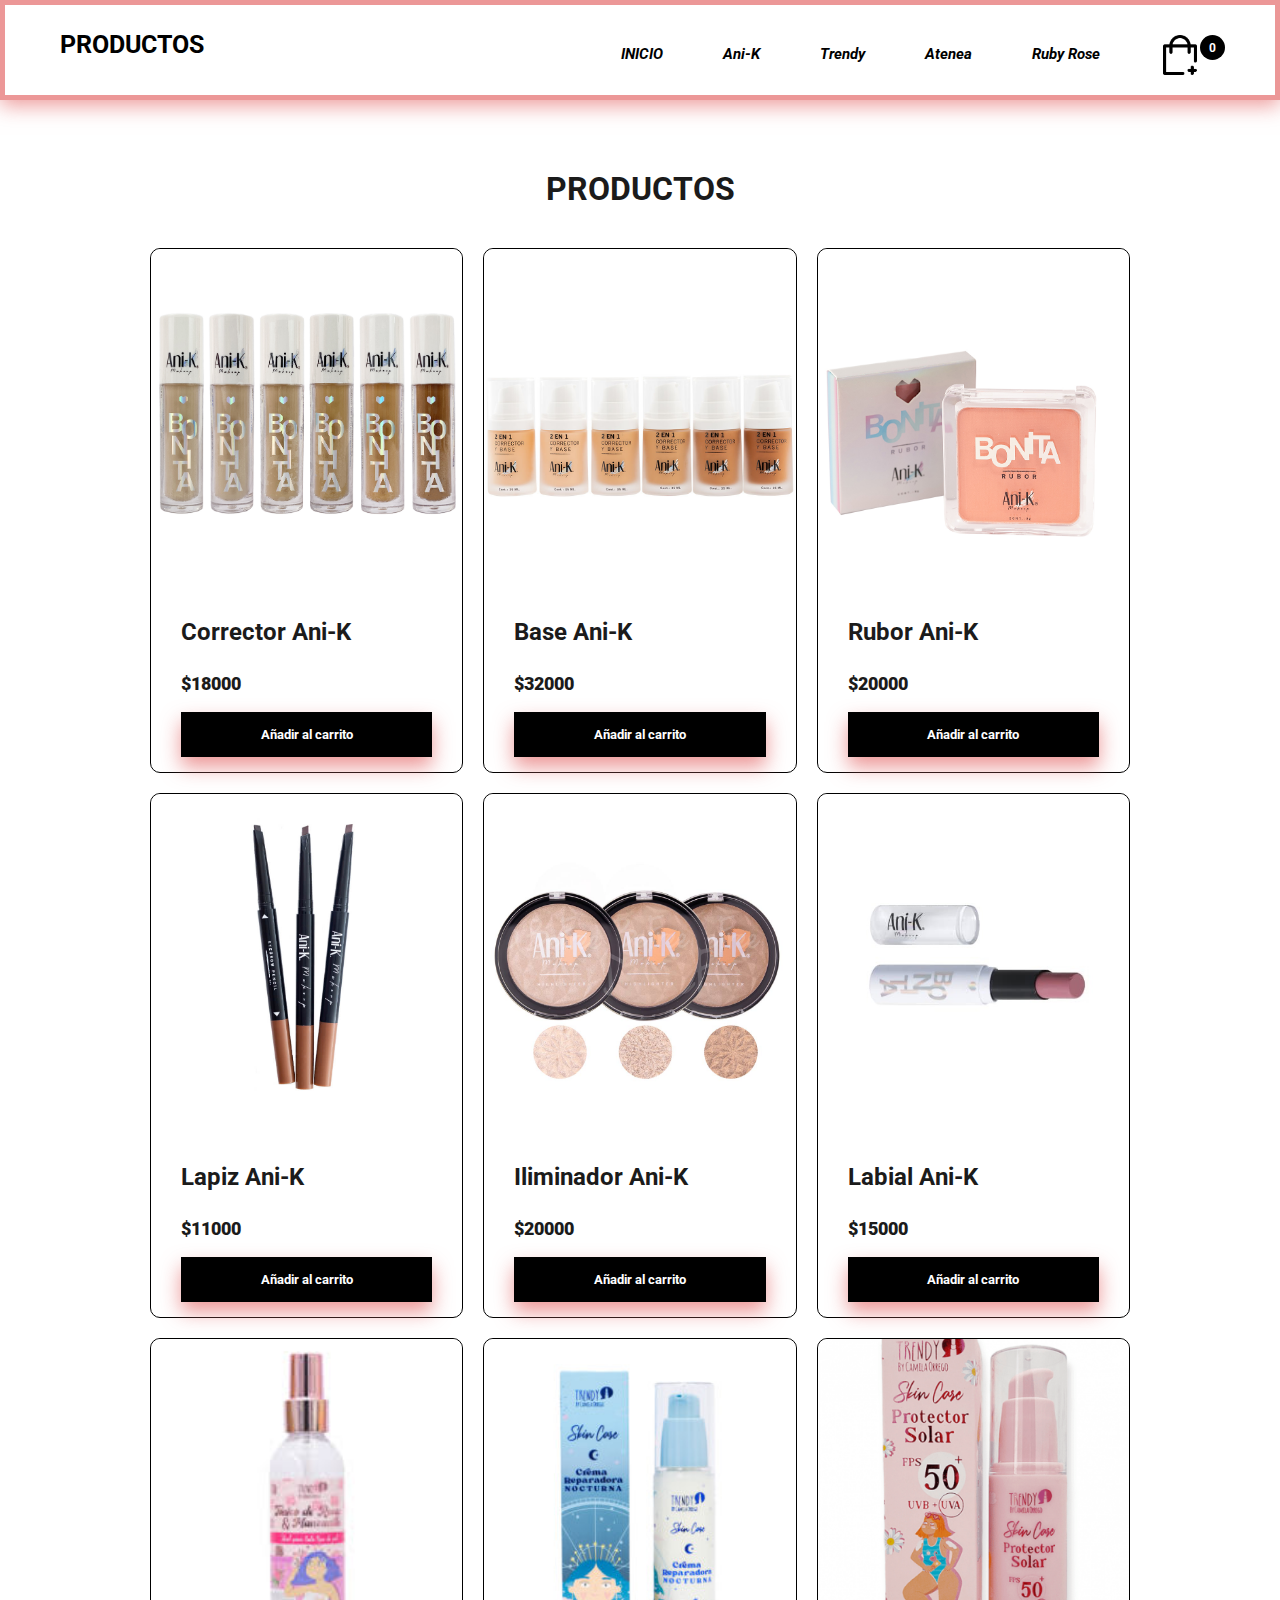
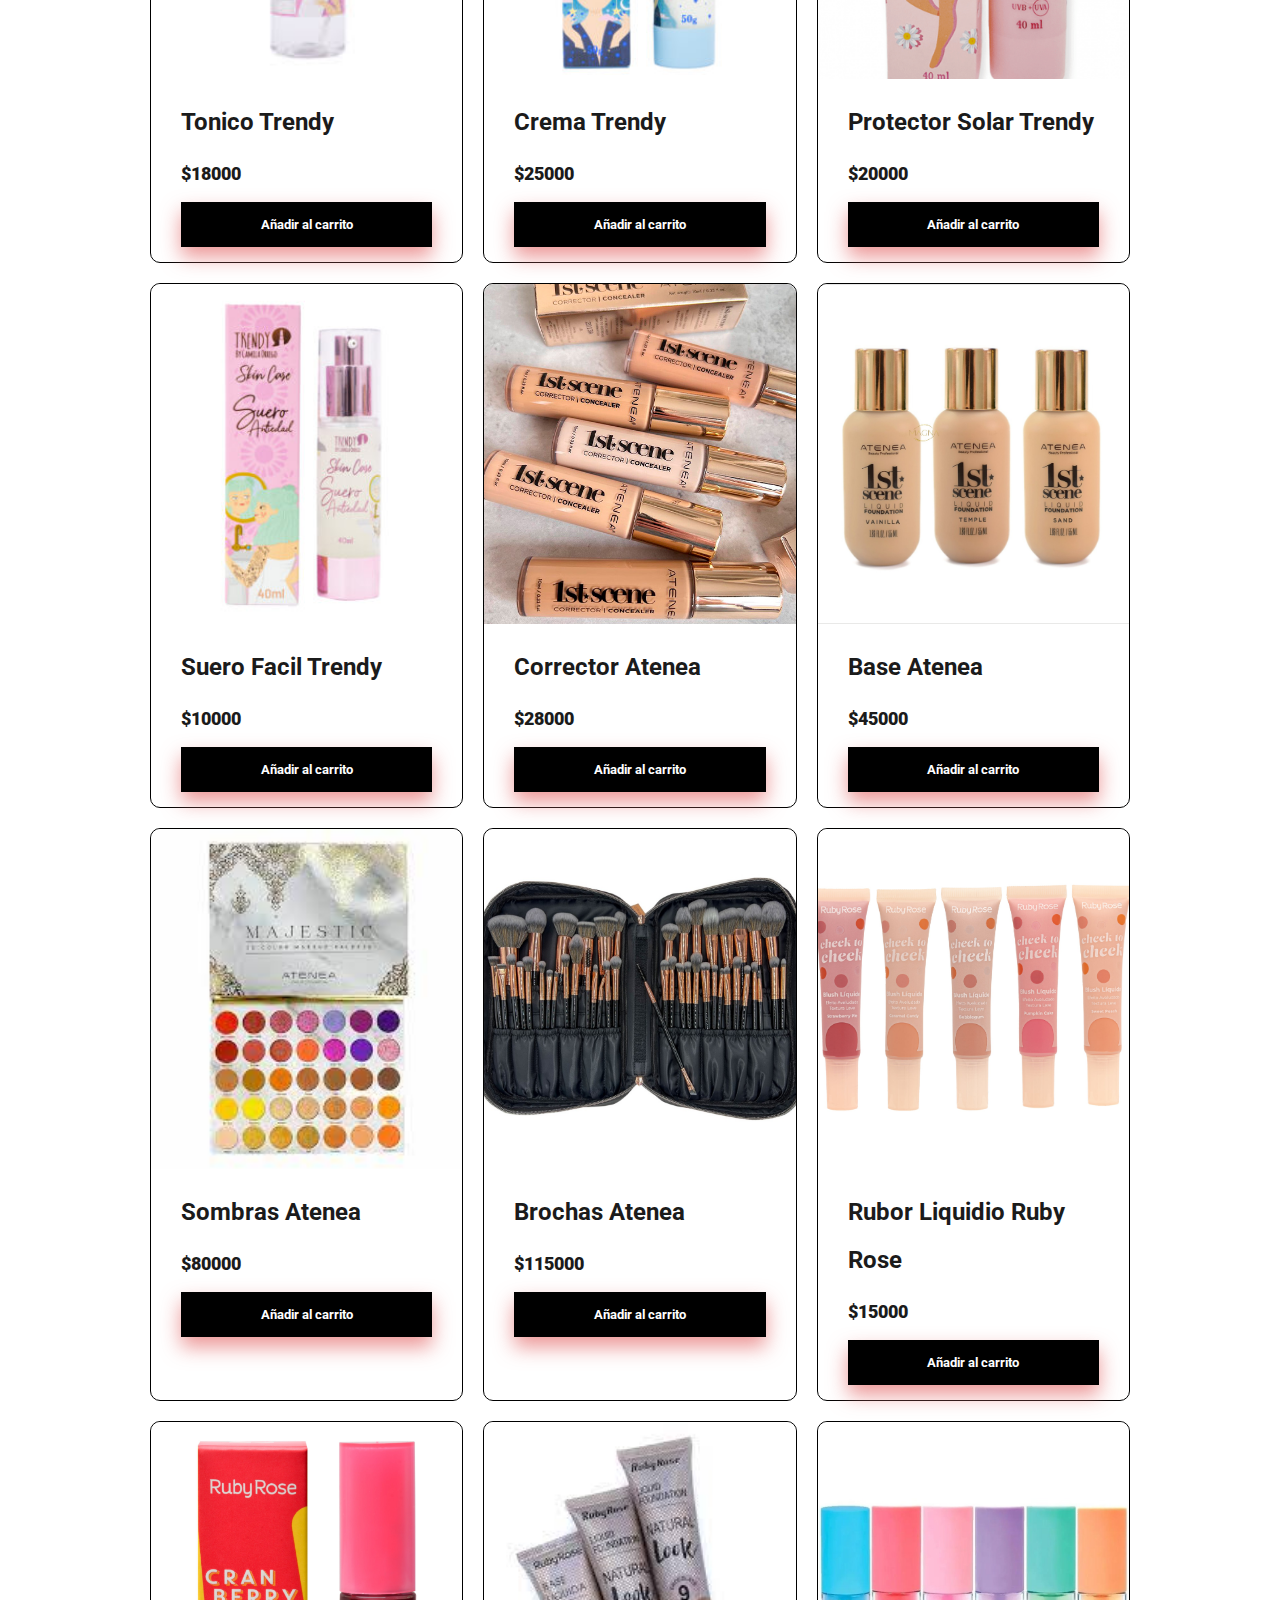
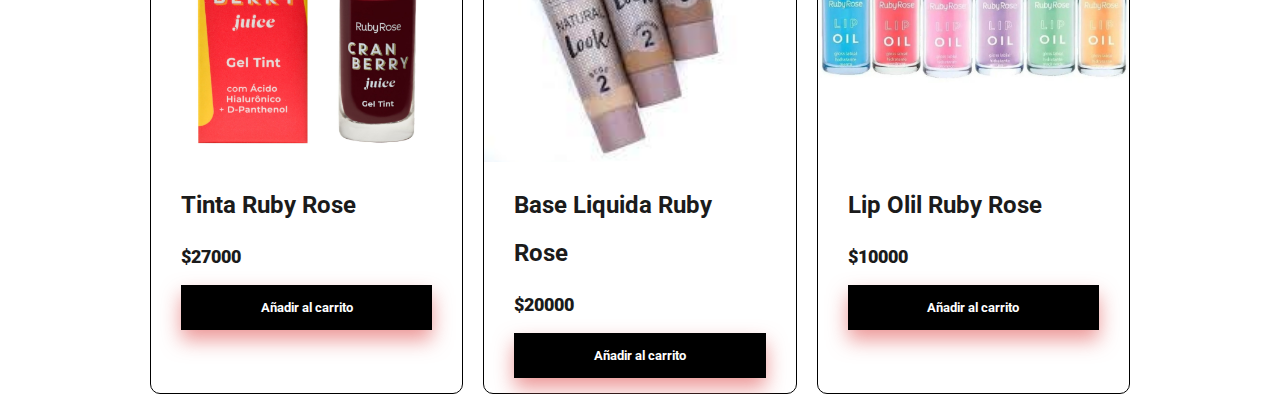
==== commit e42895f2: "estilos" ====
--- a/html/index.html
+++ b/html/index.html
@@ -1,37 +1,249 @@
 <!DOCTYPE html>
 <html lang="en">
+
 <head>
-    <meta charset="UTF-8">
-    <meta name="viewport" content="width=device-width, initial-scale=1.0">
-    <title>MAQUILLAJE</title>
-    <link rel="stylesheet" href="style.css">
+	<meta charset="UTF-8">
+	<meta http-equiv="X-UA-Compatible" content="IE=edge">
+	<meta name="viewport" content="width=device-width, initial-scale=1.0">
+	<title>Tienda</title>
+	<link rel="stylesheet" href="../css/styles.css">
 </head>
+
 <body>
-    
-    <main>
-    <h1>PRODUCTOS ANI-K</h1>
-    <img src="../source/base.jpg">
-    <img src="../source/Corrector.jpg">
-    <img src="../source/rubor.jpg">
-    <img src="../source/iluminador.jpg">
-    <img src="../source/lapiz.jpg">
-    <img src="../source/labial.jpg">
-    <img src="../source/lapiz.jpg">
-    <h3>PRODUCTOS TRENDY</h3>
-    <img src="../source/tonico.jpg">
-    <img src="../source/crema.jpg">
-    <img src="../source/protector.jpg">
-    <img src="../source/suero.jpg">
-    <h2>PRODUCTOS ATENEA</h2>
-    <img src="../source/ateneabase.jpg">
-    <img src="../source/correctoratenea.jpg">
-    <img src="../source/sombras.jpg">
-    <img src="../source/brochasatenea.jpg">
-        <h4>PRODUCTOS RUBY ROSE</h4>
-    <img src="../source/ruby2.jpg">
-    <img src="../source/ruby1.jpg">
-    <img src="../source/ruby3.jpg">
-    <img src="../source/ruby4.jpg">
-    </main>
+	<header>
+		<h3><a href="../html/index.html">PRODUCTOS</a></h3>
+		<nav>
+			<ul>
+				<li><a href="index.html"><i>INICIO</i></a></li>
+                <li><a href="anika.html"><i>Ani-K</i></a></li>
+                <li><a href="trendy.html"><i>Trendy</i></a></li>
+                <li><a href="atenea.html"><i>Atenea</i></a></li>
+				<li><a href="ruby.rose.html"><i>Ruby Rose</i></a></li>
+
+
+				<div class="container-icon">
+					<div class="container-cart-icon">
+						<img src="../source/anadir-al-carrito.png" alt="carrito" class="icon-cart">
+
+						<div class="count-products">
+							<span id="contador-productos">0</span>
+						</div>
+					</div>
+				</div>
+			</ul>
+		</nav>
+
+		<div class="container-cart-products hidden-cart">
+			<div class="row-product hidden">
+				<div class="cart-product">
+					<div class="info-cart-product">
+						<span class="cantidad-producto-carrito">1</span>
+						<p class="titulo-producto-carrito">Zapatos Nike</p>
+						<span class="precio-producto-carrito">$80</span>
+					</div>
+					<svg xmlns="http://www.w3.org/2000/svg" fill="none" viewBox="0 0 24 24" stroke-width="1.5"
+						stroke="currentColor" class="icon-close">
+						<path stroke-linecap="round" stroke-linejoin="round" d="M6 18L18 6M6 6l12 12" />
+					</svg>
+				</div>
+			</div>
+
+			<div class="cart-total hidden">
+				<h3>Total:</h3>
+				<span class="total-pagar">$200</span>
+			</div>
+			<p class="cart-empty">El carrito está vacío</p>
+		</div>
+	</header>
+
+
+	<div class="tienda">
+		<h1>PRODUCTOS</h1>
+		<div class="container-items">
+			<div class="item">
+				<figure>
+					<img class="card-image" src="../source/Corrector.jpg" alt="base">
+				</figure>
+				<div class="info-product">
+					<h2>Corrector Ani-K</h2>
+					<p class="price">$18000</p>
+					<button class="btn-add-cart">Añadir al carrito</button>
+				</div>
+			</div>
+			<div class="item">
+				<figure>
+					<img class="card-image" src="../source/base.jpg" alt="corrector">
+				</figure>
+				<div class="info-product">
+					<h2>Base Ani-K</h2>
+					<p class="price">$32000</p>
+					<button class="btn-add-cart">Añadir al carrito</button>
+				</div>
+			</div>
+			<div class="item">
+				<figure>
+					<img class="card-image" src="../source/rubor.jpg" alt="rubor">
+				</figure>
+				<div class="info-product">
+					<h2>Rubor Ani-K</h2>
+					<p class="price">$20000</p>
+					<button class="btn-add-cart">Añadir al carrito</button>
+				</div>
+			</div>
+			<div class="item">
+				<figure>
+					<img class="card-image" src="../source/lapiz.jpg" alt="Lapiz">
+				</figure>
+				<div class="info-product">
+					<h2>Lapiz Ani-K</h2>
+					<p class="price">$11000</p>
+					<button class="btn-add-cart">Añadir al carrito</button>
+				</div>
+			</div>
+			<div class="item">
+				<figure>
+					<img class="card-image" src="../source/iluminador.jpg" alt="iluminador">
+				</figure>
+				<div class="info-product">
+					<h2>Iliminador Ani-K</h2>
+					<p class="price">$20000</p>
+					<button class="btn-add-cart">Añadir al carrito</button>
+				</div>
+			</div>
+			<div class="item">
+				<figure>
+					<img class="card-image" src="../source/labial.jpg" alt="labial">
+				</figure>
+				<div class="info-product">
+					<h2>Labial Ani-K</h2>
+					<p class="price">$15000</p>
+					<button class="btn-add-cart">Añadir al carrito</button>
+				</div>
+			</div>
+			<div class="item">
+				<figure>
+					<img class="card-image" src="../source/tonico.jpg" alt="tonico">
+				</figure>
+				<div class="info-product">
+					<h2>Tonico Trendy</h2>
+					<p class="price">$18000</p>
+					<button class="btn-add-cart">Añadir al carrito</button>
+				</div>
+			</div>
+			<div class="item">
+				<figure>
+					<img class="card-image" src="../source/crema.jpg" alt="crema">
+				</figure>
+				<div class="info-product">
+					<h2>Crema Trendy</h2>
+					<p class="price">$25000</p>
+					<button class="btn-add-cart">Añadir al carrito</button>
+				</div>
+			</div>
+			<div class="item">
+				<figure>
+					<img class="card-image" src="../source/protector-solar.jpg" alt="protector-solar">
+				</figure>
+				<div class="info-product">
+					<h2>Protector Solar Trendy</h2>
+					<p class="price">$20000</p>
+					<button class="btn-add-cart">Añadir al carrito</button>
+				</div>
+			</div>
+			<div class="item">
+				<figure>
+					<img class="card-image" src="../source/suero.jpg" alt="suero">
+				</figure>
+				<div class="info-product">
+					<h2>Suero Facil Trendy</h2>
+					<p class="price">$10000</p>
+					<button class="btn-add-cart">Añadir al carrito</button>
+				</div>
+			</div>
+			<div class="item">
+				<figure>
+					<img class="card-image" src="../source/correctoratenea.jpg" alt="corrector">
+				</figure>
+				<div class="info-product">
+					<h2>Corrector Atenea</h2>
+					<p class="price">$28000</p>
+					<button class="btn-add-cart">Añadir al carrito</button>
+				</div>
+			</div>
+			<div class="item">
+				<figure>
+					<img class="card-image" src="../source/ateneabase.jpg" alt="base">
+				</figure>
+				<div class="info-product">
+					<h2>Base Atenea</h2>
+					<p class="price">$45000</p>
+					<button class="btn-add-cart">Añadir al carrito</button>
+				</div>
+			</div>
+			<div class="item">
+				<figure>
+					<img class="card-image" src="../source/sombras.jpg" alt="sombras">
+				</figure>
+				<div class="info-product">
+					<h2>Sombras Atenea</h2>
+					<p class="price">$80000</p>
+					<button class="btn-add-cart">Añadir al carrito</button>
+				</div>
+			</div>
+			<div class="item">
+				<figure>
+					<img class="card-image" src="../source/brochasatenea.jpg" alt="brochasatenea">
+				</figure>
+				<div class="info-product">
+					<h2>Brochas Atenea</h2>
+					<p class="price">$115000</p>
+					<button class="btn-add-cart">Añadir al carrito</button>
+				</div>
+			</div>
+			<div class="item">
+				<figure>
+					<img class="card-image" src="../source/ruby1.jpg" alt="ruby1">
+				</figure>
+				<div class="info-product">
+					<h2>Rubor Liquidio Ruby Rose</h2>
+					<p class="price">$15000</p>
+					<button class="btn-add-cart">Añadir al carrito</button>
+				</div>
+			</div>
+			<div class="item">
+				<figure>
+					<img class="card-image" src="../source/ruby2.jpg" alt="base">
+				</figure>
+				<div class="info-product">
+					<h2>Tinta Ruby Rose</h2>
+					<p class="price">$27000</p>
+					<button class="btn-add-cart">Añadir al carrito</button>
+				</div>
+			</div>
+			<div class="item">
+				<figure>
+					<img class="card-image" src="../source/ruby3.jpg" alt="ruby3">
+				</figure>
+				<div class="info-product">
+					<h2>Base Liquida Ruby Rose</h2>
+					<p class="price">$20000</p>
+					<button class="btn-add-cart">Añadir al carrito</button>
+				</div>
+			</div>
+			<div class="item">
+				<figure>
+					<img class="card-image" src="../source/ruby4.jpg" alt="ruby4">
+				</figure>
+				<div class="info-product">
+					<h2>Lip Olil Ruby Rose</h2>
+					<p class="price">$10000</p>
+					<button class="btn-add-cart">Añadir al carrito</button>
+				</div>
+			</div>
+		</div>
+	</div>
+
+	<script src="../js/index.js"></script>
 </body>
+
 </html>--- a/css/styles.css
+++ b/css/styles.css
@@ -0,0 +1,258 @@
+/* Globales */
+@import url('https://fonts.googleapis.com/css2?family=Roboto:wght@300&display=swap');
+:root{
+    --clear: red;
+    --dark: blue;
+    --degradado:linear-gradient(90deg, var(--dark), var(--clear));
+}
+
+*{
+    margin: 0;
+    padding: 0;
+    box-sizing: border-box;
+    font-weight: bold;
+    font-family: 'Roboto', sans-serif;
+}
+body{
+    color: #1b1b1b;
+}
+.tienda{
+    margin: 0 150px;
+}
+
+nav {
+    background-color: #fff;
+    width: 100%;
+    height: 100px;
+    font-size: 15px;
+    border: 5px #e77c7cca solid;
+    margin-bottom: 50px;
+    box-shadow: 0 5px 20px #e77c7cca;
+}
+
+nav ul li {
+    float: left;
+    padding: 10px;
+    margin: 10px;
+    list-style: none;
+    border-radius: 10px;
+}
+
+nav ul li a:hover{
+    background-color: #e77c7cca;
+    color: #fff;
+    border-radius: 7px;
+}
+
+nav ul {
+    float: right;
+    padding: 20px;
+}
+
+a {
+    padding: 10px;
+    text-decoration: none;
+    color: #000;
+}
+
+h3 {
+    padding: 30px 50px;
+    font-size: 25px;
+    float: left;
+    color: #000;
+}
+
+
+.icon-cart{
+    width: 40px;
+    height: 40px;
+    stroke: #000;
+}
+
+.icon-cart:hover{
+    cursor: pointer;
+}
+
+img{
+    max-width: 100%;
+}
+
+h1{
+    text-align: center;
+    padding: 20px;
+    margin: 20px;
+}
+
+
+
+/* Header */
+
+
+.container-icon{
+    padding: 10px;
+    margin: 0 20px;
+    float: right;
+}
+
+.count-products{
+    float: right;
+
+    background-color: #000;
+    color: #fff;
+    width: 25px;
+    height: 25px;
+
+    display: flex;
+    justify-content: center;
+    align-items: center;
+    border-radius: 50%;
+}
+
+#contador-productos{
+    font-size: 12px;
+}
+
+.container-cart-products{
+    position: absolute;
+    top: 50px;
+    right: 0;
+
+    background-color: #fff;
+    width: 400px;
+    z-index: 1;
+    box-shadow: 0 10px 20px #e77c7cca;
+    border-radius: 10px;
+    
+}
+
+.cart-product{
+    display: flex;
+    align-items: center;
+    justify-content: space-between;
+    padding: 30px;
+
+    border-bottom: 1px solid #00000033;
+
+}
+
+.info-cart-product{
+    display: flex;
+    justify-content: space-between;
+    flex: 0.8;
+}
+
+.titulo-producto-carrito{
+    font-size: 20px;
+
+}
+
+.precio-producto-carrito{
+    font-weight: 700;
+    font-size: 20px;
+    margin-left: 10px;
+}
+
+.cantidad-producto-carrito{
+    font-weight: 400;
+    font-size: 20px;
+}
+
+.icon-close{
+    width: 25px;
+    height: 25px;
+}
+
+.icon-close:hover{
+    stroke: red;
+    cursor: pointer;
+}
+
+.cart-total{
+    display: flex;
+    justify-content: center;
+    align-items: center;
+    padding: 20px 0;
+    gap: 20px;
+}
+
+.cart-total h3{
+    font-size: 20px;
+    font-weight: 700;
+}
+
+.total-pagar{
+    font-size: 20px;
+    font-weight: 900;
+}
+
+.hidden-cart{
+    display: none;
+}
+
+
+
+
+/* Main */
+.container-items{
+    display: grid;
+    grid-template-columns: repeat(3, 1fr);
+    gap: 20px;
+}
+
+.item{
+    border-radius: 10px;
+    border: 1px solid #000;
+}
+
+.item:hover{
+    box-shadow: 0 10px 20px #e77c7cca;
+}
+
+.item img{
+    width: 100%;
+    height: 340px;
+    object-fit: cover;
+    border-radius: 10px 10px 0 0;
+    transition: all .5s;
+}
+
+.item figure{
+    overflow: hidden;
+}
+
+.item:hover img{
+    transform: scale(1.2);
+}
+
+.info-product{
+    padding: 15px 30px;
+    line-height: 2;
+    display: flex;
+    flex-direction: column;
+    gap: 10px;
+}
+
+.price{
+    font-size: 18px;
+    font-weight: 900;
+}
+
+.info-product button{
+    border: none;
+    background: none;
+    background-color: #000;
+    color: #fff;
+    padding: 15px 10px;
+    cursor: pointer;
+    box-shadow: 0 10px 20px #e77c7cca;
+}
+
+.cart-empty{
+    padding: 20px;
+    text-align: center;
+}
+
+
+.hidden{
+    display: none;
+}
